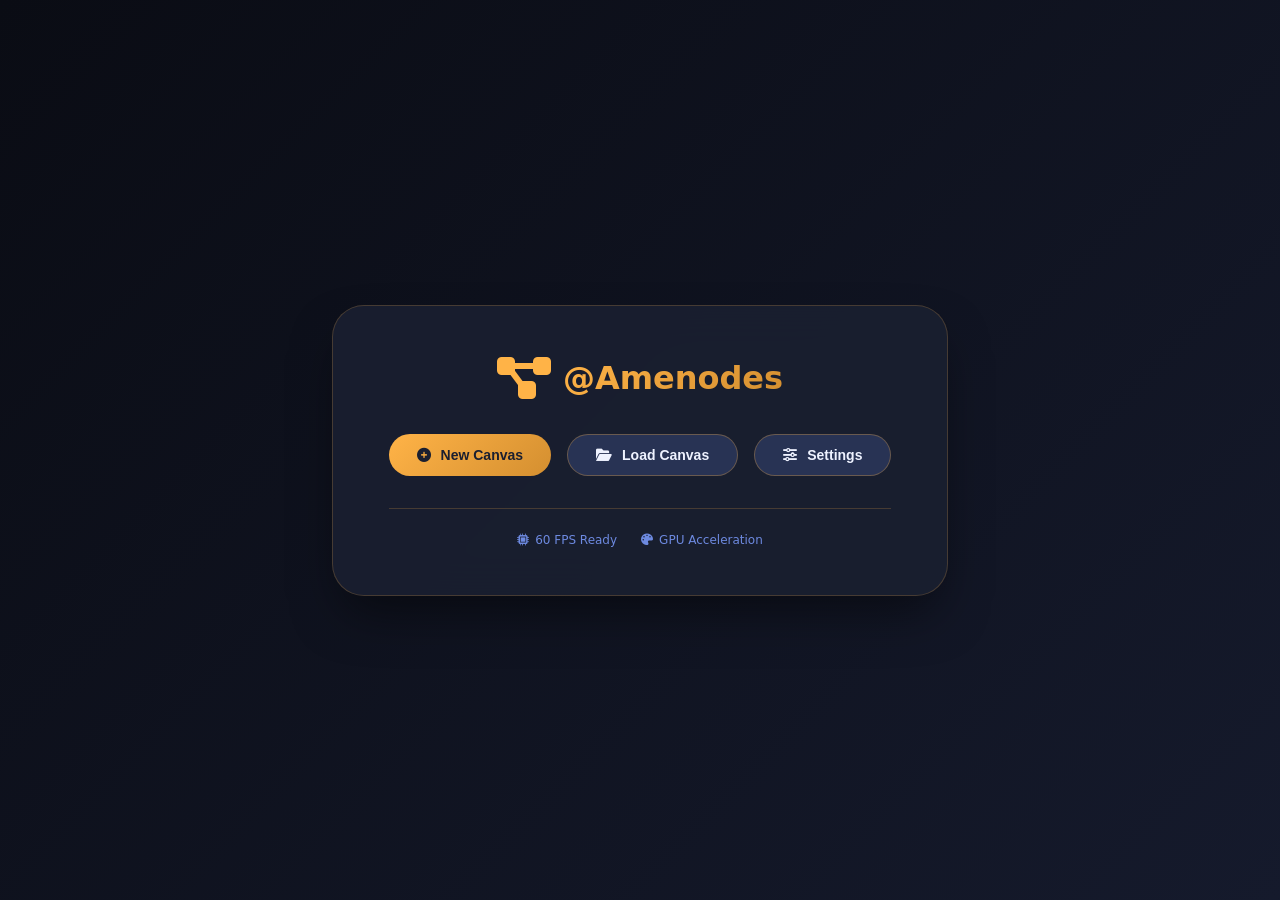
==== amenodes.html @ c25668d9 "Revert "feat: premium edge laser — SVG line to node border with shimmer" This reverts commit bedf2f9" ====
<!DOCTYPE html>
<html lang="en">
<head>
<script>
  (function() {
    const path = window.location.pathname;
    const basePath = path.substring(0, path.lastIndexOf('/') + 1);
    const base = document.createElement('base');
    base.href = basePath;
    document.head.appendChild(base);
  })();

window.__premiumAccent = window.__premiumAccent || function() {
    return localStorage.getItem('premium_purple_accent') === 'true' ? '#a78bfa' : '#ffb347';
};
</script>
<meta charset="UTF-8">
<meta http-equiv="Cache-Control" content="no-cache, no-store, must-revalidate">
<meta http-equiv="Pragma" content="no-cache">
<meta http-equiv="Expires" content="0">
<meta name="viewport" content="width=device-width, initial-scale=1.0, user-scalable=no">
<title data-i18n="editor.title">@Amenodes</title>
<link rel="icon" type="image/svg+xml" href="data:image/svg+xml,%3Csvg xmlns='http://www.w3.org/2000/svg' viewBox='0 0 100 100'%3E%3Ccircle cx='50' cy='50' r='45' fill='%231a2742'/%3E%3Cpath d='M50 25 Q40 20 35 30 Q30 40 40 45 Q35 55 45 60 Q55 65 60 50 Q65 35 55 30 Q50 25 50 25Z' fill='%233a5ba0'/%3E%3Cpath d='M50 35 Q45 32 42 40 Q39 48 48 50 Q52 52 55 45 Q58 38 52 35 Q50 35 50 35Z' fill='%236d8ae0'/%3E%3C/svg%3E">
<link rel="stylesheet" href="https://cdnjs.cloudflare.com/ajax/libs/font-awesome/6.0.0-beta3/css/all.min.css">
<link rel="stylesheet" href="styles/main.css?v=129">
    <link rel="stylesheet" href="styles/mobile.css?v=129">
<script>
(function(){var c;function init(){if(c)return;c=document.createElement('div');
c.id='errConsole';c.style.cssText='position:fixed;bottom:0;left:0;right:0;background:rgba(10,0,0,0.92);color:#ff6b6b;font-family:monospace;font-size:13px;z-index:99999;padding:12px 16px;max-height:40vh;overflow-y:auto;border-top:2px solid #ff3333;display:none';
var h=document.createElement('div');h.style.cssText='display:flex;justify-content:space-between;align-items:center;margin-bottom:8px;font-weight:bold;color:#ff4444';
h.innerHTML='<span>\u26a0 JS Errors</span>';
var btn=document.createElement('button');btn.textContent='Hide';
btn.style.cssText='background:#442;border:none;color:#ff6b6b;cursor:pointer;font-size:12px;padding:2px 10px;border-radius:4px';
btn.onclick=function(){c.style.display='none'};h.appendChild(btn);c.appendChild(h);
var b=document.createElement('div');b.id='errConsoleBody';c.appendChild(b);
document.body.appendChild(c)}
function addErr(m,u,l,col,e){init();var b=document.getElementById('errConsoleBody');
var d=document.createElement('div');
d.style.cssText='padding:6px 8px;margin-bottom:4px;background:rgba(255,0,0,0.1);border-left:3px solid #ff3333;border-radius:3px;white-space:pre-wrap;word-break:break-all';
var t=m||'Unknown error';if(u)t+='\n  at '+u+':'+l;
if(e&&e.stack)t+='\n'+e.stack.split('\n').slice(0,4).join('\n');
d.textContent=t;b.appendChild(d);c.style.display='block';c.scrollTop=c.scrollHeight}
window.onerror=function(m,u,l,col,e){addErr(m,u,l,col,e);return false};
window.addEventListener('unhandledrejection',function(e){var r=e.reason;
addErr(r&&r.message?r.message:String(r),'',0,0,r)});
console.log('[ErrConsole] ready');
})();
</script>
</head>
<body>
<script>

(function(){
if(localStorage.getItem('premium_purple_accent')==='true'){
document.body.classList.add('premium-purple');document.body.classList.add('premium-hover');document.body.classList.add('premium-hover');
var s=document.createElement('style');
s.textContent='body.premium-purple{--accent:#a78bfa;--accent-dark:#6d28d9;--accent-rgb:167,139,250;--accent-gradient:linear-gradient(135deg,#a78bfa,#7c3aed)}';
document.head.appendChild(s);
}
})();
</script>

<div id="splashOverlay" class="splash-overlay">
  <div class="splash-card">
    <div class="splash-logo">
      <i class="fas fa-project-diagram"></i>
      <span>@Amenodes</span>
    </div>
    <div class="splash-title"></div>
    <div class="splash-actions">
      <button id="newCanvasBtn" class="splash-btn primary"><i class="fas fa-plus-circle"></i> <span data-i18n="editor.newCanvas">New Canvas</span></button>
      <button id="loadCanvasBtn" class="splash-btn secondary"><i class="fas fa-folder-open"></i> <span data-i18n="editor.loadCanvas">Load Canvas</span></button>
      <button id="splashSettingsBtn" class="splash-btn secondary"><i class="fas fa-sliders-h"></i> <span data-i18n="editor.settings">Settings</span></button>
    </div>
    <div class="splash-footer">
      <span><i class="fas fa-microchip"></i> 60 FPS Ready</span>
      <span><i class="fas fa-palette"></i> GPU Acceleration</span>
    </div>
  </div>
</div>

<div id="appContainer" class="app-container hidden">
  <div class="top-bar">
    <div class="logo-area">
      <i class="fas fa-project-diagram"></i>
      <span>@Amenodes</span>
    </div>
    <div class="canvas-controls">
      <button id="canvasSettingsBtn" class="top-btn" title="Canvas Settings"><i class="fas fa-sliders-h"></i> <span data-i18n="editor.canvasSettings">Canvas Settings</span></button>
      <button id="canvasExportBtn" class="top-btn" title="Export"><i class="fas fa-download"></i> <span data-i18n="editor.export">Export</span></button>
      <button id="canvasImportBtn" class="top-btn" title="Import"><i class="fas fa-upload"></i> <span data-i18n="editor.import">Import</span></button>
      <div class="divider"></div>
      <button id="undoBtn" class="top-btn" title="Undo"><i class="fas fa-undo-alt"></i> <span data-i18n="editor.undo">Undo</span></button>
      <button id="redoBtn" class="top-btn" title="Redo"><i class="fas fa-redo-alt"></i> <span data-i18n="editor.redo">Redo</span></button>
    </div>
    <div class="right-controls" id="rightControls">
      <div class="zoom-indicator" id="zoomIndicator">100%</div>
      <button id="addNodeBtn" class="top-btn primary" title="Add Node"><i class="fas fa-plus"></i> <span data-i18n="editor.addNode">Add node</span></button>
      <button id="optToggleBtn" class="top-btn" title="Optimizations"><i class="fas fa-tachometer-alt"></i> <span data-i18n="editor.optimize">Optimizations</span></button>
      <div class="divider"></div>
      <button id="clearStorageBtn" class="top-btn danger" title="Clear Storage"><i class="fas fa-trash-alt"></i> <span data-i18n="editor.clearStorage">Clear storage</span></button>
    </div>
  </div>
  <div class="workspace">
    <div class="sidebar left-sidebar" id="leftSidebar">
      <div class="sidebar-header">
        <button id="collapseLeftBtn" class="collapse-btn"><i class="fas fa-chevron-left"></i></button>
        <i class="fas fa-cubes"></i>
        <span data-i18n="editor.nodesLibrary">Nodes Library</span>
      </div>
      <div class="sidebar-content" id="nodesLibraryList">
        <div class="loading-nodes"><i class="fas fa-spinner fa-pulse"></i> Loading nodes...</div>
      </div>
    </div>
    <div class="viewport-container">
      <div class="viewport" id="viewport">
        <div class="canvas-container" id="canvasContainer">
          <div class="nodes-layer" id="nodesLayer"></div>
        </div>
        <canvas id="webglCanvas" class="webgl-canvas" style="display:none;"></canvas>
      </div>
    </div>
    <div class="sidebar right-sidebar" id="rightSidebar">
      <div class="sidebar-header">
        <button id="collapseRightBtn" class="collapse-btn"><i class="fas fa-chevron-right"></i></button>
        <i class="fas fa-info-circle"></i>
        <span data-i18n="editor.properties">Properties</span>
      </div>
      <div class="sidebar-content" id="propertiesPanel">
        <div class="empty-property">
          <i class="fas fa-hand-pointer"></i>
          <p data-i18n="editor.selectNodeToEdit">Select a node to edit properties</p>
        </div>
      </div>
    </div>
  </div>
  <div class="status-bar">
    <div class="status-left">
      <span id="nodeCount">0 <span data-i18n="editor.nodeCount">nodes</span></span>
      <span id="edgeCount">0 <span data-i18n="editor.edgeCount">connections</span></span>
      <span id="dirtyIndicator" style="display: none; color: var(--accent, #ffb347); margin-left: 12px;">
        <i class="fas fa-pen"></i> <span data-i18n="editor.unsaved">Unsaved changes</span>
      </span>
    </div>
    <div class="status-center">
      <div class="coord-indicator" id="coordIndicator">X: 0.00 | Y: 0.00</div>
    </div>
    <div class="status-right">
      <div class="fps-meter" id="fpsMeter"><i class="fas fa-chart-line"></i> <span data-i18n="editor.fps">FPS</span>: --</div>
      <div class="autosave-status" id="autosaveStatus"><i class="fas fa-save"></i> <span data-i18n="editor.saved">Saved</span></div>
    </div>
  </div>
</div>

<div id="optPanel" class="opt-panel hidden">
  <div class="opt-header">
    <span><i class="fas fa-microchip"></i> <span data-i18n="editor.performanceOptimizations">Performance Optimizations</span></span>
    <button id="closeOptPanel"><i class="fas fa-times"></i></button>
  </div>
  <div class="opt-list" id="optListContainer"></div>
  <button id="rebenchmarkBtn" class="rebench-btn"><i class="fas fa-chart-line"></i> <span data-i18n="editor.recalculateImpact">Recalculate optimizations impact</span></button>
  <button id="applyOptimizationsBtn" class="apply-btn"><i class="fas fa-check-circle"></i> <span data-i18n="editor.applySelected">APPLY SELECTED</span></button>
</div>

<div id="canvasSettingsModal" class="modal-overlay hidden">
  <div class="modal-content">
    <div class="modal-header">
      <h3><i class="fas fa-sliders-h"></i> <span data-i18n="editor.canvasSettings">Canvas Settings</span></h3>
      <button class="modal-close" id="closeSettingsModal">&times;</button>
    </div>
    <div class="modal-body">
      <div class="settings-tabs">
        <button class="settings-tab active" data-tab="grid"><span data-i18n="editor.tabGrid">Grid</span></button>
        <button class="settings-tab" data-tab="controls"><span data-i18n="editor.tabControls">Controls</span></button>
        <button class="settings-tab" data-tab="appearance"><span data-i18n="editor.tabAppearance">Appearance</span></button>
        <button class="settings-tab premium-tab" data-tab="premium"><i class="fas fa-crown" style="color:var(--accent);"></i> <span data-i18n="editor.tabPremium">Premium</span></button>
      </div>

      <div class="settings-tab-content active" data-tab="grid">
        <div class="setting-group">
          <label><span data-i18n="editor.gridStyle">Grid Style</span></label>
          <div class="grid-preview" id="gridPreview">
            <div class="grid-preview-canvas" id="gridPreviewCanvas"></div>
          </div>
          <div class="grid-style-buttons">
            <button class="grid-style-btn" data-grid="dots"><span data-i18n="editor.dots">Dots</span></button>
            <button class="grid-style-btn" data-grid="lines"><span data-i18n="editor.lines">Lines</span></button>
            <button class="grid-style-btn" data-grid="cross"><span data-i18n="editor.cross">Cross</span></button>
            <button class="grid-style-btn" data-grid="none"><span data-i18n="editor.none">None</span></button>
          </div>
        </div>
        <div class="setting-group">
          <label><span data-i18n="editor.snapToGrid">Snap to Grid</span></label>
          <div class="toggle-switch">
            <input type="checkbox" id="snapToGrid">
            <span class="toggle-slider"></span>
            <span class="toggle-label"><span data-i18n="editor.enableSnap">Enable snapping nodes to grid</span></span>
          </div>
        </div>
        <div class="setting-group">
          <label><span data-i18n="editor.gridSize">Grid Size</span>: <span id="gridSizeValue">20</span> px</label>
          <input type="range" id="gridSize" value="20" min="10" max="50" step="5">
          <div class="grid-size-presets">
            <span data-size="10">10px</span>
            <span data-size="15">15px</span>
            <span data-size="20" class="active">20px</span>
            <span data-size="25">25px</span>
            <span data-size="30">30px</span>
            <span data-size="40">40px</span>
            <span data-size="50">50px</span>
          </div>
        </div>
      </div>

      <div class="settings-tab-content" data-tab="controls">
        <div class="setting-group">
          <label><span data-i18n="editor.ctrlZoom">Ctrl + Scroll to zoom</span></label>
          <div class="toggle-switch">
            <input type="checkbox" id="ctrlZoomOnly">
            <span class="toggle-slider"></span>
            <span class="toggle-label"><span data-i18n="editor.enableCtrlZoom">Require Ctrl key for zooming</span></span>
          </div>
        </div>
        <div class="setting-group">
          <label><span data-i18n="editor.invertZoom">Invert zoom direction</span></label>
          <div class="toggle-switch">
            <input type="checkbox" id="invertZoomDirection">
            <span class="toggle-slider"></span>
            <span class="toggle-label"><span data-i18n="editor.enableInvertZoom">Reverse scroll direction for zoom</span></span>
          </div>
        </div>
      </div>

      <div class="settings-tab-content" data-tab="appearance">
        <div class="setting-group">
          <label><span data-i18n="editor.animSpeed">Animation Speed</span>: <span id="animSpeedValue">100</span> ms</label>
          <input type="range" id="animSpeed" value="100" min="0" max="100" step="5">
        </div>
        <div class="setting-group">
          <label><span data-i18n="editor.language">Language</span></label>
          <div class="language-selector" id="canvasLanguageSelector">
            <div class="language-option" data-lang="en">
              <span>English</span>
              <span id="lang-en-check" style="display:none;">✓</span>
            </div>
            <div class="language-option" data-lang="ru">
              <span>Русский</span>
              <span id="lang-ru-check" style="display:none;">✓</span>
            </div>
          </div>
        </div>
      </div>

      <div class="settings-tab-content premium-tab-content" data-tab="premium">
        <div class="premium-section-label"><i class="fas fa-running"></i> Animation</div>
        <div class="setting-group">
          <label><i class="fas fa-crown" style="color:var(--accent);font-size:12px;"></i> <span data-i18n="editor.overshootBounce">Overshoot Bounce</span></label>
          <div class="toggle-switch">
            <input type="checkbox" id="premiumOvershoot">
            <span class="toggle-slider"></span>
            <span class="toggle-label"><span data-i18n="editor.overshootBounceDesc">Nodes overshoot with inertia when dragged and spring back</span></span>
          </div>
        </div>
        <div class="setting-group">
          <label><i class="fas fa-crown" style="color:var(--accent);font-size:12px;"></i> <span data-i18n="editor.particleTrail">Particle Trail</span></label>
          <div class="toggle-switch">
            <input type="checkbox" id="premiumParticleTrail">
            <span class="toggle-slider"></span>
            <span class="toggle-label"><span data-i18n="editor.particleTrailDesc">Glowing particles trail behind nodes when dragged</span></span>
          </div>
        </div>
        <div class="premium-section-label"><i class="fas fa-palette"></i> Visual</div>
        <div class="setting-group">
          <label><i class="fas fa-crown" style="color:var(--accent);font-size:12px;"></i> <span data-i18n="editor.purpleAccent">Purple Accent</span></label>
          <div class="toggle-switch">
            <input type="checkbox" id="premiumPurple">
            <span class="toggle-slider"></span>
            <span class="toggle-label"><span data-i18n="editor.purpleAccentDesc">Replace orange accents with purple gradient (crown, buttons, highlights)</span></span>
          </div>
        </div>
        <div class="setting-group">
          <label><i class="fas fa-crown" style="color:var(--accent);font-size:12px;"></i> <span data-i18n="editor.edgeWave">Edge Wave</span></label>
          <div class="toggle-switch">
            <input type="checkbox" id="premiumEdgeWave">
            <span class="toggle-slider"></span>
            <span class="toggle-label"><span data-i18n="editor.edgeWaveDesc">Running wave animation on edge hover</span></span>
          </div>
        </div>
        <div class="premium-section-label"><i class="fas fa-hand-pointer"></i> Interaction</div>
        <div class="setting-group">
          <label><i class="fas fa-crown" style="color:var(--accent);font-size:12px;"></i> <span data-i18n="editor.magneticNodes">Magnetic Nodes</span></label>
          <div class="toggle-switch">
            <input type="checkbox" id="premiumMagneticNodes">
            <span class="toggle-slider"></span>
            <span class="toggle-label"><span data-i18n="editor.magneticNodesDesc">Nodes attract connections when dragged nearby</span></span>
          </div>
        </div>
    </div>
    <div class="modal-footer">
      <button class="modal-btn secondary" id="cancelSettings"><span data-i18n="editor.cancel">Cancel</span></button>
      <button class="modal-btn primary" id="applySettings"><span data-i18n="editor.apply">Apply</span></button>
    </div>
  </div>
</div>

<input type="file" id="fileInput" class="hidden-file-input" accept=".amnk">
<div id="benchmarkStatus" class="benchmark-status" style="display:none;"><i class="fas fa-flask"></i> Benchmarking optimizations...</div>

<script type="importmap">
{
  "imports": {
    "./src/main.js": "./src/main.js?v=129"
  }
}
</script>
<script type="module" src="./src/main.js?v=129"></script>

<script>
const API_BASE = 'https://amenoke.ru/amenodes/api';
let currentUser = null;
let userMenu = null;

function savePremiumStatus() {
    var premium = currentUser && (currentUser.is_premium || currentUser.premium);
    var override = localStorage.getItem('amenodes_premium_override') === 'true';
    if (premium || override) {
        localStorage.setItem('amenodes_premium', 'true');
        document.body.classList.add('premium');
        if (localStorage.getItem('premium_purple_accent') === null) {
            localStorage.setItem('premium_purple_accent', 'true');
        }
        if (localStorage.getItem('premium_purple_accent') === 'true') {
            document.body.classList.add('premium-purple');document.body.classList.add('premium-hover');document.body.classList.add('premium-hover');
        }
    } else {
        localStorage.removeItem('amenodes_premium');
        document.body.classList.remove('premium');
        document.body.classList.remove('premium-purple');document.body.classList.remove('premium-hover');
    }
}

function isPremium() {
    return localStorage.getItem('amenodes_premium') === 'true' ||
           localStorage.getItem('amenodes_premium_override') === 'true';
}

function t(key, params = {}) {
    
    if (window.i18n && window.i18n.t) {
        return window.i18n.t(key, params);
    }
    
    const translations = window._translations || {};
    const keys = key.split('.');
    let value = translations;
    for (const k of keys) {
        if (value && typeof value === 'object' && k in value) {
            value = value[k];
        } else {
            return key;
        }
    }
    if (typeof value === 'string') {
        return value.replace(/\{(\w+)\}/g, (_, param) => params[param] ?? `{${param}}`);
    }
    return key;
}

function updateUITexts() {
    document.querySelectorAll('[data-i18n]').forEach(el => {
        const key = el.getAttribute('data-i18n');
        if (key) el.textContent = t(key);
    });
    document.title = t('editor.title');
}

function loadTranslations() {
    const savedLang = localStorage.getItem('amenodes_language');
    var detectedLang = 'en';
    if (savedLang && ['en','ru'].indexOf(savedLang) !== -1) {
      detectedLang = savedLang;
    } else {
      var bl = (navigator.language || '').split('-')[0];
      if (bl === 'ru') detectedLang = 'ru';
    }
    fetch(`./src/i18n/locales/${detectedLang}.js?v=129`)
        .then(res => res.text())
        .then(text => {
            const match = text.match(/export const \w+ = ({[\s\S]*?\n});/);
            if (match) {
                const translationsObj = eval('(' + match[1] + ')');
                window._translations = translationsObj;
                updateUITexts();
                updateAuthUI();
                if (window.i18n && window.i18n.notifyListeners) {
                    window.i18n.notifyListeners();
                }
            }
        })
        .catch(err => console.error('Failed to load translations:', err)).finally(function() {
                updateUITexts();
                updateAuthUI();
            });
}

loadTranslations();

class AmenodesAPI {
    constructor() {
        this.token = localStorage.getItem('auth_token');
    }
    setToken(token) {
        this.token = token;
        if (token) localStorage.setItem('auth_token', token);
        else localStorage.removeItem('auth_token');
    }
    async request(endpoint, options = {}) {
        const headers = { 'Content-Type': 'application/json' };
        if (this.token) headers['Authorization'] = `Bearer ${this.token}`;
        const response = await fetch(`${API_BASE}${endpoint}`, { ...options, headers });
        const text = await response.text();
        let data;
        try {
          data = JSON.parse(text);
        } catch (e) {
          const short = text.substring(0, 200).replace(/\s+/g, ' ').trim();
          throw new Error(short || 'Server returned non-JSON response');
        }
        if (!response.ok) {
          const errMsg = data.error || data.message || `HTTP ${response.status}`;
          throw new Error(errMsg);
        }
        return data;
    }
    async register(username, email, password) {
        return this.request('/register.php', {
            method: 'POST',
            body: JSON.stringify({ username, email, password })
        });
    }
    async login(login, password) {
        const data = await this.request('/login.php', {
            method: 'POST',
            body: JSON.stringify({ login, password })
        });
        if (data.token) this.setToken(data.token);
        return data;
    }
    logout() { this.setToken(null); }
    async getCurrentUser() {
        if (!this.token) return null;
        try { return await this.request('/me.php'); }
        catch { return null; }
    }
    async createTemplate(title, description, graphData) {
        return this.request('/create_template.php', {
            method: 'POST',
            body: JSON.stringify({ title, description, graph_data: graphData })
        });
    }
}

const api = new AmenodesAPI();

function showToast(message, type = 'info') {
    const toast = document.createElement('div');
    toast.className = `toast toast-${type}`;
    toast.innerHTML = `<i class="fas ${type === 'success' ? 'fa-check-circle' : type === 'error' ? 'fa-exclamation-circle' : 'fa-info-circle'}"></i> ${message}`;
    document.body.appendChild(toast);
    setTimeout(() => toast.remove(), 3000);
}

function showAuthModal() {
    const modal = document.createElement('div');
    modal.className = 'auth-modal';
    modal.innerHTML = `
        <div class="auth-modal-content">
            <span class="auth-modal-close">&times;</span>
            <div class="auth-tabs">
                <button class="auth-tab active" data-tab="login">${t('editor.login')}</button>
                <button class="auth-tab" data-tab="register">${t('editor.register')}</button>
            </div>
            <div class="auth-panel active" id="login-panel">
                <input type="text" id="login-username" placeholder="${t('editor.username')} / ${t('editor.email')}">
                <input type="password" id="login-password" placeholder="${t('editor.password')}">
                <button id="login-btn">${t('editor.login')}</button>
                <div class="auth-error" id="login-error"></div>
            </div>
            <div class="auth-panel" id="register-panel">
                <input type="text" id="reg-username" placeholder="${t('editor.username')}">
                <input type="email" id="reg-email" placeholder="${t('editor.email')}">
                <input type="password" id="reg-password" placeholder="${t('editor.passwordMin')}">
                <button id="register-btn">${t('editor.register')}</button>
                <div class="auth-error" id="register-error"></div>
            </div>
        </div>
    `;
    document.body.appendChild(modal);
    const closeBtn = modal.querySelector('.auth-modal-close');
    const tabs = modal.querySelectorAll('.auth-tab');
    const panels = modal.querySelectorAll('.auth-panel');
    closeBtn.onclick = () => modal.remove();
    modal.onclick = (e) => { if (e.target === modal) modal.remove(); };
    tabs.forEach(tab => {
        tab.onclick = () => {
            tabs.forEach(t => t.classList.remove('active'));
            panels.forEach(p => p.classList.remove('active'));
            tab.classList.add('active');
            document.getElementById(`${tab.dataset.tab}-panel`).classList.add('active');
        };
    });
    document.getElementById('login-btn').onclick = async () => {
        const login = document.getElementById('login-username').value;
        const password = document.getElementById('login-password').value;
        const errorDiv = document.getElementById('login-error');
        try {
            const data = await api.login(login, password);
            if (data.success) {
                modal.remove();
                currentUser = data.user;
                console.log('[Premium] /me.php user:', JSON.stringify(data.user));
                savePremiumStatus();
                updateAuthUI();
                showToast(t('editor.welcome', { username: data.user.username }), 'success');
            }
        } catch (err) {
            errorDiv.textContent = err.message;
        }
    };
    document.getElementById('register-btn').onclick = async () => {
        const username = document.getElementById('reg-username').value;
        const email = document.getElementById('reg-email').value;
        const password = document.getElementById('reg-password').value;
        const errorDiv = document.getElementById('register-error');
        try {
            const data = await api.register(username, email, password);
            if (data.success) {
                await api.login(username, password);
                modal.remove();
                const userData = await api.getCurrentUser();
                currentUser = userData.user;
                savePremiumStatus();
                updateAuthUI();
                showToast(t('editor.welcome', { username }), 'success');
            }
        } catch (err) {
            errorDiv.textContent = err.message;
        }
    };
}

function updateAuthUI() {
    const rightControls = document.getElementById('rightControls');
    if (!rightControls) return;
    const existingAuth = document.getElementById('auth-container');
    if (existingAuth) existingAuth.remove();
    const authContainer = document.createElement('div');
    authContainer.id = 'auth-container';
    authContainer.style.display = 'flex';
    authContainer.style.alignItems = 'center';
    authContainer.style.gap = '12px';
    if (currentUser) {
        const saveBtn = document.createElement('button');
        saveBtn.id = 'saveTemplateBtn';
        saveBtn.className = 'top-btn';
        saveBtn.style.background = '#2d3a5e';
                saveBtn.innerHTML = `<i class="fas fa-save"></i> ${t('editor.saveTemplate')}`;
        saveBtn.onclick = () => showSaveTemplateModal();
        const avatar = document.createElement('div');
        avatar.className = 'user-avatar';
        avatar.textContent = currentUser.username.charAt(0).toUpperCase();
        avatar.onclick = (e) => {
            e.stopPropagation();
            toggleUserMenu();
        };
        authContainer.appendChild(saveBtn);

        if (currentUser.role === 'moderator' || currentUser.role === 'admin') {
            const modBtn = document.createElement('button');
            modBtn.id = 'moderateBtn';
            modBtn.className = 'top-btn';
            modBtn.style.background = 'transparent';
            modBtn.style.border = '1px solid ' + (window.__premiumAccent ? window.__premiumAccent() : '#ffb347');
            modBtn.style.color = window.__premiumAccent ? window.__premiumAccent() : '#ffb347';
            modBtn.innerHTML = `<i class="fas fa-gavel"></i> ${t('editor.moderate')}`;
            modBtn.onclick = () => window.open('moderate.html', '_blank');
            authContainer.appendChild(modBtn);
        }
        authContainer.appendChild(avatar);
        const zoomIndicator = rightControls.querySelector('#zoomIndicator');
        if (zoomIndicator) rightControls.insertBefore(authContainer, zoomIndicator);
        else rightControls.insertBefore(authContainer, rightControls.firstChild);
    } else {
        const loginBtn = document.createElement('button');
        loginBtn.id = 'loginHeaderBtn';
        loginBtn.className = 'top-btn';
        loginBtn.style.background = window.__premiumAccent ? window.__premiumAccent() : '#ffb347';
        loginBtn.style.color = '#1a1f30';
        loginBtn.innerHTML = `<i class="fas fa-sign-in-alt"></i> ${t('editor.login')}`;
        loginBtn.onclick = () => showAuthModal();
        authContainer.appendChild(loginBtn);
        const zoomIndicator = rightControls.querySelector('#zoomIndicator');
        if (zoomIndicator) rightControls.insertBefore(authContainer, zoomIndicator);
        else rightControls.appendChild(authContainer);
    }
}

function toggleUserMenu() {
    if (userMenu) {
        userMenu.remove();
        userMenu = null;
        return;
    }
    userMenu = document.createElement('div');
    userMenu.className = 'user-menu';
    userMenu.innerHTML = `
        <div class="user-menu-item" id="menu-profile">
            <i class="fas fa-user"></i> ${t('editor.myProfile')}
        </div>
        <div class="user-menu-item" id="menu-templates">
            <i class="fas fa-cubes"></i> ${t('editor.myTemplates')}
        </div>
        <div class="user-menu-divider"></div>
        <div class="user-menu-item" id="menu-logout">
            <i class="fas fa-sign-out-alt"></i> ${t('editor.logout')}
        </div>
    `;
    document.body.appendChild(userMenu);
    const rect = document.querySelector('.user-avatar').getBoundingClientRect();
    userMenu.style.position = 'fixed';
    userMenu.style.top = `${rect.bottom + 8}px`;
    userMenu.style.right = `${window.innerWidth - rect.right}px`;
    document.getElementById('menu-profile').onclick = () => {
        userMenu.remove();
        userMenu = null;
        window.location.href = 'profile.html';
    };
    document.getElementById('menu-templates').onclick = () => {
        userMenu.remove();
        userMenu = null;
        window.location.href = 'profile.html';
    };
    document.getElementById('menu-logout').onclick = () => {
        api.logout();
        currentUser = null;
        localStorage.removeItem('amenodes_premium');
        document.body.classList.remove('premium');
        userMenu.remove();
        userMenu = null;
        updateAuthUI();
        showToast(t('editor.logout'), 'info');
    };
    const closeMenu = (e) => {
        if (userMenu && !userMenu.contains(e.target) && !e.target.classList.contains('user-avatar')) {
            userMenu.remove();
            userMenu = null;
            document.removeEventListener('click', closeMenu);
        }
    };
    setTimeout(() => document.addEventListener('click', closeMenu), 100);
}

function showSaveTemplateModal() {
    if (!currentUser) {
        showToast(t('editor.loginFirst'), 'error');
        showAuthModal();
        return;
    }
    const modal = document.createElement('div');
    modal.className = 'auth-modal';
    modal.innerHTML = `
        <div class="auth-modal-content save-template-modal">
            <span class="auth-modal-close">&times;</span>
            <h3><i class="fas fa-save"></i> ${t('editor.saveTemplate')}</h3>
            <input type="text" id="template-title" placeholder="${t('editor.templateTitle')}">
            <textarea id="template-desc" placeholder="${t('editor.templateDesc')}" rows="3"></textarea>
            <button id="save-template-submit">${t('editor.submitForModeration')}</button>
            <div class="auth-error" id="save-error"></div>
            <small style="display:block; margin-top:12px; text-align:center; color:#8899bb;">
                <i class="fas fa-info-circle"></i> ${t('editor.infoText')}
            </small>
        </div>
    `;
    document.body.appendChild(modal);
    const closeBtn = modal.querySelector('.auth-modal-close');
    closeBtn.onclick = () => modal.remove();
    modal.onclick = (e) => { if (e.target === modal) modal.remove(); };
    document.getElementById('save-template-submit').onclick = async () => {
        const title = document.getElementById('template-title').value.trim();
        const description = document.getElementById('template-desc').value.trim();
        const errorDiv = document.getElementById('save-error');
        if (!title) {
            errorDiv.textContent = t('editor.titleRequired');
            return;
        }
        if (!window.app || !window.app.graph || !window.app.graph.exportGraph) {
            errorDiv.textContent = t('editor.graphNotAvailable');
            return;
        }
        const graphData = window.app.graph.exportGraph();
        try {
            const data = await api.createTemplate(title, description, graphData);
            if (data.success) {
                modal.remove();
                showToast(t('editor.templateSubmitted'), 'success');
            }
        } catch (err) {
            errorDiv.textContent = err.message;
        }
    };
}

function loadTemplateFromURL() {
    const urlParams = new URLSearchParams(window.location.search);
    const templateId = urlParams.get('template');
    if (templateId && window.app && window.app.graph && window.app.graph.loadGraph) {
        showToast(t('editor.loadingTemplate'), 'info');
        fetch(`${API_BASE}/get_template.php?id=${templateId}`)
            .then(res => res.json())
            .then(data => {
                if (data.success && data.template.graph_data) {
                    window.app.graph.loadGraph(data.template.graph_data);
                    if (window.app.renderer) window.app.renderer.render();
                    showToast(t('editor.templateLoaded', { title: data.template.title }), 'success');
                }
            })
            .catch(err => {
                console.error(err);
                showToast(t('editor.loadFailed'), 'error');
            });
    }
}

function initLanguageSettings() {
    const canvasSettingsBtn = document.getElementById('canvasSettingsBtn');
    if (!canvasSettingsBtn) return;
    canvasSettingsBtn.onclick = () => {
        const modal = document.getElementById('canvasSettingsModal');
        if (modal) {
            const currentLang = localStorage.getItem('amenodes_language') || 'en';
            document.getElementById('lang-en-check').style.display = currentLang === 'en' ? 'inline' : 'none';
            document.getElementById('lang-ru-check').style.display = currentLang === 'ru' ? 'inline' : 'none';
            modal.classList.remove('hidden');
            document.body.style.overflow = 'hidden';
        }
    };
    const langOptions = document.querySelectorAll('#canvasLanguageSelector .language-option');
    langOptions.forEach(opt => {
        opt.onclick = (e) => {
            e.stopPropagation();
            const lang = opt.getAttribute('data-lang');
            localStorage.setItem('amenodes_language', lang);
            document.getElementById('lang-en-check').style.display = lang === 'en' ? 'inline' : 'none';
            document.getElementById('lang-ru-check').style.display = lang === 'ru' ? 'inline' : 'none';
            showToast(`Language changed to ${lang === 'en' ? 'English' : 'Русский'}`, 'success');
            setTimeout(() => window.location.reload(), 500);
        };
    });
}

document.addEventListener('DOMContentLoaded', async () => {
    initLanguageSettings();
    try {
        const data = await api.getCurrentUser();
        if (data && data.success) {
            currentUser = data.user;
            console.log('[Premium] user from API:', JSON.stringify(data.user));
            savePremiumStatus();
            updateAuthUI();
        } else {
            updateAuthUI();
        }
    } catch (err) {
        console.error(err);
        updateAuthUI();
    }
    setTimeout(() => {
        loadTemplateFromURL();
    }, 1500);
});
</script>
<!-- Mobile Mini-Toolbar (hidden on desktop) -->
<div class="mobile-mini-toolbar" id="mobileMiniToolbar">
  <div class="mmt-left">
    <button class="mmt-btn" id="mmtMenuBtn" title="Menu"><i class="fas fa-bars"></i></button>
    <div class="mmt-logo">
      <i class="fas fa-project-diagram"></i><span>@Amenodes</span>
    </div>
  </div>
  <div class="mmt-right">
    <div class="mmt-undo-group">
      <button class="mmt-btn" id="mmtUndo" title="Undo"><i class="fas fa-undo-alt"></i></button>
      <button class="mmt-btn" id="mmtRedo" title="Redo"><i class="fas fa-redo-alt"></i></button>
    </div>
    <span class="mmt-node-count" id="mmtNodeCount">0</span>
    <button class="mmt-btn" id="mmtSettingsBtn" title="Settings"><i class="fas fa-sliders-h"></i></button>
    <button class="mmt-btn" id="mmtOptBtn" title="Optimizations"><i class="fas fa-tachometer-alt"></i></button>
    <button class="mmt-btn" id="mmtUserBtn" title="Profile"><i class="fas fa-user-circle"></i></button>
  </div>
</div>

<!-- Mobile Menu Overlay -->
<div class="mobile-menu-overlay" id="mobileMenuOverlay">
  <div class="mobile-menu-panel">
    <div class="mobile-menu-header">
      <span class="mobile-menu-title">Menu</span>
      <button class="mobile-menu-close" id="mobileMenuClose">&times;</button>
    </div>
    <div class="mobile-menu-body">
      <div class="mobile-menu-section">
        <div class="mobile-menu-section-title">Pages</div>
        <a href="amenodes.html" class="mobile-menu-item active"><i class="fas fa-project-diagram"></i> Editor</a>
        <a href="templates.html" class="mobile-menu-item"><i class="fas fa-cube"></i> Templates</a>
        <a href="profile.html" class="mobile-menu-item"><i class="fas fa-user"></i> Profile</a>
        <a href="moderate.html" class="mobile-menu-item"><i class="fas fa-shield-alt"></i> Moderate</a>
      </div>
      <div class="mobile-menu-section" id="mobileMenuAuth">
        <div class="mobile-menu-section-title">Account</div>
        <div id="mobileAuthContent">
          <button class="mobile-menu-auth-btn" id="mobileLoginBtn"><i class="fas fa-sign-in-alt"></i> Login / Register</button>
        </div>
      </div>
    </div>
  </div>
</div>

<!-- Mobile FAB -->
<button class="mobile-fab" id="mobileFab" title="Add Node" aria-label="Add Node">
  <i class="fas fa-plus"></i>
</button>

<!-- Bottom Sheet Overlay -->
<div class="mobile-sheet-overlay" id="mobileSheetOverlay"></div>

<!-- Bottom Sheet Panel -->
<div class="mobile-bottom-sheet" id="mobileBottomSheet">
  <div class="sheet-handle"></div>
  <div class="sheet-header">
    <h3 id="sheetTitle"><i class="fas fa-cubes"></i> <span>Library</span></h3>
    <button class="sheet-close" id="sheetClose">&times;</button>
  </div>
  <div class="sheet-content" id="sheetContent">
    <!-- content cloned dynamically -->
  </div>
</div>

<script>
(function() {
  'use strict';

  const isMobile = () => window.innerWidth <= 768;
  let sheetOpen = false;
  let currentSheet = null;
  let selectedNodeId = null;

  let longPressTimer = null;
  let longPressTriggered = false;
  let touchStartNodeId = null;
  let touchStartPos = { x: 0, y: 0 };

  const fab = document.getElementById('mobileFab');
  const sheet = document.getElementById('mobileBottomSheet');
  const sheetOverlay = document.getElementById('mobileSheetOverlay');
  const sheetTitle = document.getElementById('sheetTitle');
  const sheetContent = document.getElementById('sheetContent');
  const sheetClose = document.getElementById('sheetClose');
  const mmtUndo = document.getElementById('mmtUndo');
  const mmtRedo = document.getElementById('mmtRedo');
  const mmtNodeCount = document.getElementById('mmtNodeCount');
  const mmtMenuBtn = document.getElementById('mmtMenuBtn');
  const mmtUserBtn = document.getElementById('mmtUserBtn');
  const mobileMenuOverlay = document.getElementById('mobileMenuOverlay');
  const mobileMenuClose = document.getElementById('mobileMenuClose');

  function openSheet(type) {
    if (!isMobile()) return;
    currentSheet = type;
    const leftSidebar = document.getElementById('leftSidebar');
    const rightSidebar = document.getElementById('rightSidebar');

    if (type === 'library' && leftSidebar) {
      const libraryContent = leftSidebar.querySelector('.sidebar-content');
      if (libraryContent) {
        sheetTitle.innerHTML = '<i class="fas fa-cubes"></i> <span data-i18n="editor.nodesLibrary">Nodes Library</span>';
        sheetContent.innerHTML = '';
        const clone = libraryContent.cloneNode(true);
        sheetContent.appendChild(clone);
        
        sheetContent.querySelectorAll('.node-list-item').forEach(function(item) {
          var type = item.getAttribute('data-type');
          var subnodeKey = item.getAttribute('data-subnode');
          if (type) {
            item.onclick = function(e) {
              e.preventDefault();
              e.stopPropagation();
              if (window.app && window.app.createNodeAtCenter) {
                if (subnodeKey) {
                  var types = null;
                  try { types = NodeFactory.getAvailableNodeTypes(); } catch(e) {}
                  if (types) {
                    var cat = types.find(function(t) { return t.type === type && t.isCategory; });
                    if (cat && cat.subnodes) {
                      var sub = cat.subnodes.find(function(s) { return s.nameKey === subnodeKey; });
                      if (sub) {
                        window.app.createNodeAtCenter(type, sub);
                        if (window.isMobile) closeSheet();
                        return;
                      }
                    }
                  }
                }
                window.app.createNodeAtCenter(type);
                closeSheet();
              }
            };
          }
        });
      }
    }

    sheet.classList.add('open');
    sheetOverlay.classList.add('open');
    sheetOpen = true;
    document.body.style.overflow = 'hidden';
  }

  function closeSheet() {
    sheet.classList.remove('open');
    sheetOverlay.classList.remove('open');
    sheetOpen = false;
    currentSheet = null;
    document.body.style.overflow = '';
  }

  function selectNode(nodeId) {
    selectedNodeId = nodeId;

    document.querySelectorAll('.node.selected-for-edit').forEach(function(el) {
      el.classList.remove('selected-for-edit');
    });
    
    if (nodeId !== null) {
      var nodeEl = document.querySelector('.node[data-id="' + nodeId + '"]');
      if (nodeEl) nodeEl.classList.add('selected-for-edit');
    }
  }

  function deselectAll() {
    selectNode(null);
  }

  var nodesLayer = document.getElementById('nodesLayer');
  if (nodesLayer) {
    
    nodesLayer.addEventListener('touchstart', function(e) {
      if (!isMobile()) return;
      
      var nodeEl = e.target.closest('.node');
      if (!nodeEl) return;

      if (e.target.closest('.node-handle, .node-actions, input, button, select, .title-editable')) return;
      
      var touch = e.touches[0];
      var nodeId = parseInt(nodeEl.getAttribute('data-id'));
      if (isNaN(nodeId)) return;

      touchStartNodeId = nodeId;
      touchStartPos = { x: touch.clientX, y: touch.clientY };
      longPressTriggered = false;

      clearTimeout(longPressTimer);
      longPressTimer = setTimeout(function() {
        longPressTriggered = true;

        if (window.app && window.app.renderer) {
          var renderer = window.app.renderer;
          var node = window.app.graph.getNode(nodeId);
          if (node) {
            
            renderer.dragNode = node;
            renderer.dragStartX = touchStartPos.x;
            renderer.dragStartY = touchStartPos.y;
            renderer.dragNodeStartX = node.x;
            renderer.dragNodeStartY = node.y;
            document.body.style.cursor = 'grabbing';
          }
        }
      }, 300);
    }, { passive: true });

    nodesLayer.addEventListener('touchmove', function(e) {
      if (!isMobile() || touchStartNodeId === null) return;
      
      var touch = e.touches[0];
      var dx = Math.abs(touch.clientX - touchStartPos.x);
      var dy = Math.abs(touch.clientY - touchStartPos.y);

      if (!longPressTriggered && (dx > 10 || dy > 10)) {
        clearTimeout(longPressTimer);
        touchStartNodeId = null;
      }
    }, { passive: true });

    nodesLayer.addEventListener('touchend', function(e) {
      if (!isMobile() || touchStartNodeId === null) return;
      
      clearTimeout(longPressTimer);
      
      var nodeId = touchStartNodeId;
      touchStartNodeId = null;

      if (!longPressTriggered) {
        
        if (selectedNodeId === nodeId) {
          selectNode(null); 
        } else {
          selectNode(nodeId); 
        }
      }
    }, { passive: true });
  }

  var viewport = document.getElementById('viewport');
  if (viewport) {
    viewport.addEventListener('touchstart', function(e) {
      if (!isMobile()) return;
      if (e.target.closest('.node, .mobile-bottom-sheet, .mobile-fab, .mobile-mini-toolbar')) return;
      
      setTimeout(function() {
        if (selectedNodeId !== null && !longPressTriggered) deselectAll();
      }, 100);
    }, { passive: true });
  }

  if (fab) {
    fab.addEventListener('click', function() {
      if (sheetOpen) { closeSheet(); return; }
      openSheet('library');
    });
  }

  if (sheetClose) {
    sheetClose.addEventListener('click', closeSheet);
  }
  if (sheetOverlay) {
    sheetOverlay.addEventListener('click', closeSheet);
  }

  if (mmtMenuBtn) {
    mmtMenuBtn.addEventListener('click', function() {
      mobileMenuOverlay.classList.add('open');
    });
  }
  if (mobileMenuClose) {
    mobileMenuClose.addEventListener('click', function() {
      mobileMenuOverlay.classList.remove('open');
    });
  }
  if (mobileMenuOverlay) {
    mobileMenuOverlay.addEventListener('click', function(e) {
      if (e.target === mobileMenuOverlay) mobileMenuOverlay.classList.remove('open');
    });
  }
  
  if (mmtUserBtn) {
    mmtUserBtn.addEventListener('click', function() {
      var token = localStorage.getItem('auth_token');
      if (token) {
        window.location.href = 'profile.html';
      } else {
        if (typeof window.showAuthModal === 'function') {
          window.showAuthModal();
        } else {
          window.location.href = 'amenodes.html';
        }
      }
    });
  }
  
  var mobileLoginBtn = document.getElementById('mobileLoginBtn');
  if (mobileLoginBtn) {
    mobileLoginBtn.addEventListener('click', function() {
      if (typeof window.showAuthModal === 'function') {
        window.showAuthModal();
      }
      mobileMenuOverlay.classList.remove('open');
    });
  }
  
  var mmtSettingsBtn = document.getElementById("mmtSettingsBtn");
  if (mmtSettingsBtn) {
    mmtSettingsBtn.addEventListener("click", function() {
      if (window.app && window.app.openCanvasSettings) {
        window.app.openCanvasSettings();
      }
    });
  }

  var mmtOptBtn = document.getElementById('mmtOptBtn');
  if (mmtOptBtn) {
    mmtOptBtn.addEventListener('click', function() {
      var panel = document.getElementById('optPanel');
      if (panel) panel.classList.toggle('hidden');
    });
  }

  if (mmtUndo) {
    mmtUndo.addEventListener('click', function() {
      if (window.app && window.app.undo) {
        window.app.undo();
        if (window.app.renderer) window.app.renderer.render();
      }
    });
  }
  if (mmtRedo) {
    mmtRedo.addEventListener('click', function() {
      if (window.app && window.app.redo) {
        window.app.redo();
        if (window.app.renderer) window.app.renderer.render();
      }
    });
  }

  function updateNodeCount() {
    if (!mmtNodeCount) return;
    var el = document.getElementById('nodeCount');
    if (el) {
      var num = parseInt(el.textContent) || 0;
      mmtNodeCount.textContent = num;
    }
  }

  var nodeCountEl = document.getElementById('nodeCount');
  if (nodeCountEl) {
    var observer = new MutationObserver(updateNodeCount);
    observer.observe(nodeCountEl, { characterData: true, childList: true, subtree: true });
  }
  updateNodeCount();

  window.addEventListener('orientationchange', function() {
    if (sheetOpen) closeSheet();
  });

  window.addEventListener('resize', function() {
    if (!isMobile() && sheetOpen) closeSheet();
  });

  console.log('[Mobile] Editor initialized');
})();</script>
</body>
</html>
---- styles/main.css ----
/* RESET & BASE STYLES */

* {
  user-select: none;
  box-sizing: border-box;
}

body {
  margin: 0;
  overflow: hidden;
  font-family: 'Segoe UI', 'Inter', system-ui, sans-serif;
  background: #11141f;
  color: #eef2ff;
}

:root {
  --node-bg: #232a3f;
  --node-border-radius: 16px;
  --node-shadow: 0 8px 20px rgba(0,0,0,.4), 0 0 0 1px rgba(255,255,255,.08);
  --node-hover-shadow: 0 12px 28px rgba(0,0,0,.5), 0 0 0 1px #6d8ae0;
  --header-bg-start: #1b2137;
  --backdrop-blur: blur(2px);
  --transition: all 0.3s ease;
  --accent: #ffb347;
  --accent-dark: #d48f30;
  --accent-rgb: 255, 179, 71;
  --accent-dim: rgba(var(--accent-rgb), 0.15);
  --accent-gradient: linear-gradient(135deg, #ffb347, #ff8c00);
  --toolbar-bg: rgba(30,35,48,.9);
  --opt-panel-bg: rgba(20,24,36,0.98);
  --border-light: 1px solid rgba(255,255,255,.15);
  --handle-shadow: 0 0 0 1px #0006;
}

/* DESIGN QUALITY MODES */

.design-quality-1 {
  --node-bg: #1e243b;
  --node-border-radius: 4px;
  --node-shadow: none;
  --node-hover-shadow: 0 0 0 1px #6d8ae0;
  --header-bg-start: #151a2c;
  --backdrop-blur: none;
  --transition: none;
  --toolbar-bg: #1e243b;
  --opt-panel-bg: #1a1f30;
  --border-light: 1px solid #2e385c;
  --handle-shadow: none;
}

.design-quality-2 {
  --node-border-radius: 8px;
  --node-shadow: 0 2px 6px rgba(0,0,0,.3), 0 0 0 1px rgba(255,255,255,.05);
  --node-hover-shadow: 0 4px 10px rgba(0,0,0,.4), 0 0 0 1px #6d8ae0;
  --backdrop-blur: none;
  --transition: all 0.05s;
}

.design-quality-extreme {
  --node-bg: #1a1e2c;
  --node-border-radius: 0px;
  --node-shadow: none;
  --node-hover-shadow: none;
  --header-bg-start: #11151f;
  --backdrop-blur: none;
  --transition: none;
  --toolbar-bg: #11151f;
  --opt-panel-bg: #0c0f18;
  --border-light: none;
  --handle-shadow: none;
}

.design-quality-extreme .node,
.design-quality-extreme .node-header,
.design-quality-extreme .output-header,
.design-quality-extreme .calc-header,
.design-quality-extreme .map-header,
.design-quality-extreme .group-header,
.design-quality-extreme .toolbar,
.design-quality-extreme .opt-panel,
.design-quality-extreme .node-menu,
.design-quality-extreme .data-table table,
.design-quality-extreme .group-row,
.design-quality-extreme .calc-result,
.design-quality-extreme .empty-node-content input,
.design-quality-extreme .group-row-value,
.design-quality-extreme .title-editable,
.design-quality-extreme .node-actions button,
.design-quality-extreme .node-handle,
.design-quality-extreme .add-value-btn,
.design-quality-extreme .apply-btn,
.design-quality-extreme .rebench-btn,
.design-quality-extreme .opt-toggle-btn {
  background: #11151f !important;
  backdrop-filter: none !important;
  box-shadow: none !important;
  border-radius: 0px !important;
  border: none !important;
  transition: none !important;
}

.design-quality-extreme .node-handle {
  background: var(--accent) !important;
  width: 8px !important;
  height: 8px !important;
  box-shadow: none !important;
}

.design-quality-extreme .edge-line {
  stroke: var(--accent) !important;
  stroke-width: 2px !important;
}

.design-quality-extreme .calc-result {
  border-left: 2px solid var(--accent) !important;
}

.design-quality-extreme .viewport {
  background: #0a0c14 !important;
}

.design-quality-extreme .fps-meter,
.design-quality-extreme .autosave-status {
  background: #000000 !important;
  backdrop-filter: none !important;
  border-radius: 0px !important;
}

/* DIRTY_STATUS */

.dirty-indicator {
  animation: dirtyPulse 1.5s ease-in-out infinite;
}

@keyframes dirtyPulse {
  0%, 100% { opacity: 1; }
  50% { opacity: 0.4; }
}

.design-quality-extreme .dirty-indicator {
  animation: none;
}

/* NODE SELECTION & MARK */

.node-temp-selected {
  box-shadow: 0 0 0 3px var(--accent), var(--node-shadow) !important;
  z-index: 20 !important;
}

.node-important {
  box-shadow: 0 0 0 3px #00aaff, 0 0 12px 2px #00aaff88, var(--node-shadow) !important;
  z-index: 21 !important;
}

.design-quality-extreme .node-temp-selected {
  box-shadow: 0 0 0 2px var(--accent) !important;
}

.design-quality-extreme .node-important {
  box-shadow: 0 0 0 2px #00aaff, 0 0 8px 1px #00aaff !important;
}

/* SPLASH SCREEN */

.splash-overlay {
  position: fixed;
  top: 0;
  left: 0;
  width: 100%;
  height: 100%;
  background: linear-gradient(135deg, #0a0c14 0%, #151a2c 100%);
  display: flex;
  align-items: center;
  justify-content: center;
  z-index: 10000;
  backdrop-filter: blur(2px);
  transition: opacity 0.3s ease;
}

.splash-card {
  background: rgba(26, 31, 48, 0.95);
  backdrop-filter: blur(20px);
  border-radius: 32px;
  padding: 48px 56px;
  text-align: center;
  box-shadow: 0 25px 50px -12px rgba(0, 0, 0, 0.5);
  border: 1px solid rgba(var(--accent-rgb), 0.2);
  animation: splashFadeIn 0.5s ease;
}

@keyframes splashFadeIn {
  from { opacity: 0; transform: scale(0.95); }
  to { opacity: 1; transform: scale(1); }
}

.splash-logo {
  display: flex;
  align-items: center;
  justify-content: center;
  gap: 12px;
  font-size: 32px;
  font-weight: 700;
  margin-bottom: 16px;
}

.splash-logo i {
  font-size: 48px;
  color: var(--accent);
}

.splash-logo span {
  background: linear-gradient(135deg, var(--accent), var(--accent-dark));
  -webkit-background-clip: text;
  background-clip: text;
  color: transparent;
}

.splash-title {
  font-size: 14px;
  color: #aab4d4;
  margin-bottom: 32px;
  letter-spacing: 2px;
}

.splash-actions {
  display: flex;
  gap: 16px;
  justify-content: center;
  margin-bottom: 32px;
  flex-wrap: wrap;
}

.splash-btn {
  padding: 12px 28px;
  border-radius: 40px;
  font-weight: 600;
  font-size: 14px;
  cursor: pointer;
  transition: all 0.2s;
  border: none;
  display: inline-flex;
  align-items: center;
  gap: 10px;
}

.splash-btn.primary {
  background: linear-gradient(135deg, var(--accent), var(--accent-dark));
  color: #1a1f30;
}

.splash-btn.primary:hover {
  transform: translateY(-2px);
  box-shadow: 0 10px 20px -8px rgba(var(--accent-rgb), 0.4);
}

.splash-btn.secondary {
  background: rgba(45, 58, 94, 0.8);
  color: #eef2ff;
  border: 1px solid rgba(var(--accent-rgb), 0.3);
}

.splash-btn.secondary:hover {
  background: #3f4e7a;
  transform: translateY(-2px);
}

.splash-footer {
  display: flex;
  gap: 24px;
  justify-content: center;
  font-size: 12px;
  color: #6d8ae0;
  border-top: 1px solid rgba(var(--accent-rgb), 0.2);
  padding-top: 24px;
}

.splash-footer span {
  display: flex;
  align-items: center;
  gap: 6px;
}

/* APP CONTAINER */

.app-container {
  display: flex;
  flex-direction: column;
  height: 100vh;
  width: 100vw;
  overflow: hidden;
}

.app-container.hidden {
  display: none;
}

.top-bar {
  position: fixed;
  top: 16px;
  left: 16px;
  right: 16px;
  z-index: 200;
  display: flex;
  justify-content: space-between;
  align-items: center;
  background: var(--toolbar-bg);
  backdrop-filter: var(--backdrop-blur);
  border-radius: 32px;
  padding: 8px 20px;
  box-shadow: 0 8px 20px rgba(0,0,0,.3);
  border: var(--border-light);
  flex-wrap: wrap;
  gap: 8px;
}

.logo-area {
  display: flex;
  align-items: center;
  gap: 10px;
  font-weight: 700;
  font-size: 16px;
}

.logo-area i {
  color: var(--accent);
  font-size: 20px;
}

.canvas-controls, .right-controls {
  display: flex;
  align-items: center;
  gap: 6px;
}

.divider {
  width: 1px;
  height: 24px;
  background: rgba(255, 255, 255, 0.15);
  margin: 0 8px;
}

.top-btn {
  background: #2d3a5e;
  border: none;
  color: #fff;
  font-weight: 600;
  font-size: 14px;
  padding: 6px 16px;
  border-radius: 40px;
  cursor: pointer;
  transition: var(--transition);
  display: inline-flex;
  align-items: center;
  gap: 8px;
}

.top-btn:hover {
  background: #3f4e7a;
}

.top-btn.primary {
  background: linear-gradient(135deg, var(--accent), var(--accent-dark));
  color: #1a1f30;
}

.top-btn.danger:hover {
  background: #8b3a3a;
}

.zoom-indicator {
  font-family: monospace;
  font-size: 13px;
  background: #0f1222;
  padding: 4px 12px;
  border-radius: 20px;
  margin: 0 8px;
  color: #ffefcf;
}

/* WORKSPACE SIDEBARS */

.workspace {
  display: flex;
  flex: 1;
  overflow: hidden;
  position: relative;
  margin-top: 80px;
  margin-bottom: 40px;
}

.sidebar {
  width: 280px;
  background: rgba(18, 22, 36, 0.95);
  backdrop-filter: blur(12px);
  border-right: 1px solid rgba(var(--accent-rgb), 0.15);
  display: flex;
  flex-direction: column;
  transition: width 0.2s ease;
  z-index: 150;
}

.right-sidebar {
  border-right: none;
  border-left: 1px solid rgba(var(--accent-rgb), 0.15);
}

.sidebar.collapsed {
  width: 40px;
}

.sidebar-header {
  display: flex;
  align-items: center;
  gap: 10px;
  padding: 14px 16px;
  border-bottom: var(--border-light);
  font-weight: 600;
  font-size: 13px;
}

.sidebar-header i:first-of-type {
  color: var(--accent);
}

.sidebar-header span {
  flex: 1;
}

.collapse-btn {
  background: #2d3a5e;
  border: none;
  color: #ffefcf;
  width: 28px;
  height: 28px;
  border-radius: 8px;
  cursor: pointer;
  display: flex;
  align-items: center;
  justify-content: center;
  transition: all 0.15s;
}

.collapse-btn:hover {
  background: var(--accent);
  color: #1a1f30;
}

.sidebar.collapsed .collapse-btn i {
  transform: rotate(180deg);
}

.left-sidebar .sidebar-header .collapse-btn {
  order: 0;
}

.left-sidebar .sidebar-header i.fa-cubes {
  order: 1;
}

.left-sidebar .sidebar-header span {
  order: 2;
}

.right-sidebar .sidebar-header .collapse-btn {
  order: 0;
}

.right-sidebar .sidebar-header i.fa-info-circle {
  order: 1;
}

.right-sidebar .sidebar-header span {
  order: 2;
}

.sidebar.collapsed .sidebar-header span,
.sidebar.collapsed .sidebar-content {
  display: none;
}

.sidebar-content {
  flex: 1;
  overflow-y: auto;
  padding: 12px;
}

/* NODES LIBRARY */

.node-category {
  margin-bottom: 20px;
}

.category-header {
  display: flex;
  align-items: center;
  gap: 10px;
  padding: 10px 12px;
  background: rgba(45, 58, 94, 0.4);
  border-radius: 10px;
  cursor: pointer;
  font-size: 13px;
  font-weight: 600;
  transition: all 0.1s;
}

.category-header:hover {
  background: rgba(var(--accent-rgb), 0.2);
}

.category-header i:first-child {
  color: var(--accent);
}

.category-header .chevron {
  margin-left: auto;
  transition: transform 0.2s;
}

.category-header.collapsed .chevron {
  transform: rotate(-90deg);
}

.category-nodes {
  padding-left: 20px;
  margin-top: 8px;
  display: flex;
  flex-direction: column;
  gap: 6px;
}

.category-nodes.hidden {
  display: none;
}

.node-list-item {
  display: flex;
  align-items: center;
  gap: 12px;
  padding: 10px 12px;
  background: rgba(15, 18, 34, 0.6);
  border-radius: 8px;
  cursor: pointer;
  transition: all 0.1s;
  font-size: 12px;
}

.node-list-item:hover {
  background: rgba(var(--accent-rgb), 0.2);
  transform: translateX(4px);
}

.node-list-item i {
  width: 24px;
  color: var(--accent);
}

/* PROPERTIES PANEL */

.empty-property {
  text-align: center;
  padding: 40px 20px;
  color: #6d8ae0;
}

.empty-property i {
  font-size: 48px;
  margin-bottom: 16px;
  opacity: 0.5;
}

.property-group {
  margin-bottom: 20px;
}

.property-label {
  font-size: 11px;
  text-transform: uppercase;
  letter-spacing: 1px;
  color: #6d8ae0;
  margin-bottom: 8px;
}

.property-value {
  font-family: monospace;
  font-size: 13px;
  background: #0f1222;
  padding: 8px 12px;
  border-radius: 8px;
  word-break: break-word;
}

/* VIEWPORT & CANVAS */

.viewport-container {
  flex: 1;
  position: relative;
  overflow: hidden;
}

.viewport {
  position: absolute;
  top: 0;
  left: 0;
  width: 100%;
  height: 100%;
  overflow: hidden;
  cursor: grab;
  background: radial-gradient(circle at 20% 30%, #1a1e2c, #0a0c14);
}

.viewport:active {
  cursor: grabbing;
}

.canvas-container {
  position: absolute;
  width: 10000px;
  height: 10000px;
  transform-origin: 0 0;
  overflow: visible;
}

.nodes-layer {
  position: absolute;
  width: 100%;
  height: 100%;
  overflow: visible;
}

/* STATUS BAR */

.status-bar {
  position: fixed;
  bottom: 0;
  left: 0;
  right: 0;
  background: rgba(10, 12, 20, 0.9);
  backdrop-filter: blur(8px);
  border-top: 1px solid rgba(var(--accent-rgb), 0.15);
  padding: 6px 20px;
  display: flex;
  align-items: center;
  justify-content: space-between;
  font-size: 11px;
  font-family: monospace;
  z-index: 200;
}

.status-left, .status-right {
  display: flex;
  gap: 20px;
}

.status-left span {
  display: flex;
  align-items: center;
  gap: 6px;
}

.coord-indicator {
  color: var(--accent);
}

.fps-meter, .autosave-status {
  display: flex;
  align-items: center;
  gap: 6px;
  background: #000000cc;
  backdrop-filter: blur(4px);
  padding: 4px 12px;
  border-radius: 20px;
}

.autosave-status {
  opacity: 0;
  transition: opacity 0.3s;
}

/* NODE STYLES */

.node {
  position: absolute;
  background: var(--node-bg);
  backdrop-filter: var(--backdrop-blur);
  border-radius: var(--node-border-radius);
  box-shadow: var(--node-shadow);
  min-width: 280px;
  cursor: move;
  z-index: 10;
  transition: var(--transition);
}

@media (hover: hover) {
  .node:hover {
    transform: scale(1.02);
    box-shadow: 0 0 0 1px var(--accent);
  }
}

/* Premium: enhanced node hover — scale 1.05 + contour glow + shadow on neighbors */
.premium-hover .node:hover {
  transform: scale(1.05) !important;
  box-shadow: 
    0 0 0 2px var(--accent),
    0 0 20px rgba(var(--accent-rgb), 0.3),
    0 0 40px rgba(var(--accent-rgb), 0.15),
    0 20px 40px rgba(0,0,0,0.5) !important;
  z-index: 30 !important;
  transition: var(--transition, all 0.3s ease) !important;
}

/* Make neighboring nodes dim slightly when a node is hovered with premium */
.premium-hover .node:hover ~ .node:not(.edge-drawing) {
  opacity: 0.85;
}
/* Source node during edge drawing — never dim */
.edge-drawing {
  opacity: 1 !important;
}

/* Force crosshair cursor on everything while dragging a connection */
body.is-drawing-edge,
body.is-drawing-edge * {
  cursor: crosshair !important;
}

.node-dragging {
  z-index: 1000 !important;
  transform: scale(1.03) !important;
  box-shadow: 
    0 0 0 2px var(--accent),
    0 0 20px rgba(var(--accent-rgb), 0.5),
    0 0 40px rgba(var(--accent-rgb), 0.3),
    0 0 80px rgba(var(--accent-rgb), 0.15),
    0 0 0 1px rgba(255,255,255,0.2) !important;
  transition: transform 0.15s ease, box-shadow 0.15s ease !important;
}


.node-inertia {
  z-index: 1000 !important;
}

body.inertia-active .node {
  pointer-events: none !important;
}




.node-touch-active {
  transform: scale(1.02);
  box-shadow: 0 0 0 1px var(--accent);
}

.node-header, .output-header, .calc-header, .map-header, .group-header {
  display: flex;
  justify-content: space-between;
  align-items: center;
  padding: 10px 16px;
  border-bottom: var(--border-light);
  font-weight: 600;
  background: var(--header-bg-start);
  border-radius: var(--node-border-radius) var(--node-border-radius) 0 0;
  cursor: grab;
}

.node-header:active {
  cursor: grabbing;
}

.title-editable {
  font-size: 14px;
  background: 0 0;
  border: none;
  color: #dcf0ff;
  font-weight: 700;
  padding: 4px 8px;
  border-radius: 8px;
  outline: 0;
  cursor: text;
  width: 200px;
  font-family: monospace;
}

.title-editable:hover {
  background: #2f3a66;
}

.title-display {
  font-size: 14px;
  font-weight: 700;
  color: #dcf0ff;
  padding: 4px 8px;
  cursor: pointer;
}

.node-actions button {
  background: 0 0;
  border: none;
  color: #b9c8ff;
  font-size: 16px;
  cursor: pointer;
  margin-left: 8px;
  border-radius: 20px;
  width: 26px;
  height: 26px;
}

.node-actions button:hover {
  background: #2f3a60;
  color: #fff;
}

.empty-node-content {
  padding: 20px;
  text-align: center;
}

.empty-node-content input {
  text-align: center;
  font-size: 14px;
  font-family: monospace;
  width: 100%;
  background: #0f1222;
  border: 1px solid #2e385c;
  border-radius: 8px;
  padding: 8px;
  color: #fff;
}

.calc-result {
  background: #0f1222;
  margin: 12px;
  padding: 8px 12px;
  border-radius: 12px;
  font-family: monospace;
  font-size: 13px;
  border-left: 3px solid var(--accent);
  max-height: 150px;
  overflow-y: auto;
}

/* DATA TABLE */

.data-table {
  padding: 12px;
}

.data-table table {
  width: 100%;
  border-collapse: collapse;
  font-size: 12px;
  background: #171c30;
  border-radius: 12px;
}

.data-table th, .data-table td {
  padding: 6px 8px;
  border-bottom: 1px solid #2c314a;
  text-align: left;
}

.data-table input {
  width: 100%;
  background: #0f1222;
  border: 1px solid #2e385c;
  border-radius: 6px;
  padding: 5px;
  color: #fff;
}

.data-table input:disabled {
  background: #1a1f30;
  color: #8a9bc5;
}

.data-table input.param-input {
  background: #1e243b;
  border-color: #5a6e9e;
  color: #ffefcf;
  font-weight: 500;
  cursor: text;
}

.param-display {
  font-size: 12px;
  color: #ffefcf;
  padding: 5px;
  min-height: 28px;
}

/* SPECIFIC ITEMS */

.group-items {
  padding: 8px 12px;
  display: flex;
  flex-direction: column;
  gap: 8px;
}

.group-row {
  display: flex;
  align-items: center;
  gap: 8px;
  background: #0f1222;
  padding: 6px 10px;
  border-radius: 12px;
}

.group-row-value {
  flex: 1;
  background: #191e32;
  border: 1px solid #2e3a5e;
  border-radius: 8px;
  padding: 5px 8px;
  color: #fff;
  font-family: monospace;
}

.add-value-btn {
  background: #2a3a5e;
  border: none;
  border-radius: 20px;
  padding: 4px 12px;
  color: #fff;
  font-size: 11px;
  cursor: pointer;
  margin-top: 4px;
  width: fit-content;
}

/* HANDLES */

.node-handle {
  --handle-color: var(--accent, #ffbb77);
  --handle-glow: rgba(var(--accent-rgb), 0.6);
  position: absolute;
  width: 14px;
  height: 14px;
  background: var(--accent, #ffbb77);
  border: 2px solid #1e1f2c;
  border-radius: 50%;
  cursor: crosshair;
  z-index: 25;
  box-shadow: var(--handle-shadow);
  transition: transform 0.3s ease, filter 0.3s ease;
}

.node-handle:hover {
  transform: scale(1.5);
  background: var(--handle-color);
  box-shadow: var(--handle-shadow);
  filter: brightness(1.5) drop-shadow(0 0 6px var(--handle-color));
  animation: handle-flash 0.6s ease-out;
}

.handle-top {
  top: -7px;
  left: 50%;
  transform: translateX(-50%);
}

.handle-bottom {
  bottom: -7px;
  left: 50%;
  transform: translateX(-50%);
}

.handle-left {
  left: -7px;
  top: 50%;
  transform: translateY(-50%);
}

.handle-right {
  right: -7px;
  top: 50%;
  transform: translateY(-50%);
}

.node-handle-blue {
  --handle-color: #2288ff;
  --handle-glow: rgba(34, 136, 255, 0.6);
  background: #2288ff;
  border-color: #ffffff;
  box-shadow: 0 0 0 1px #2288ff;
}
@keyframes handle-flash {
  0% {
    box-shadow: 0 0 20px #fff, 0 0 40px var(--handle-color);
  }
  100% {
    box-shadow: var(--handle-shadow);
  }
}

@keyframes handle-flash-premium {
  0% {
    box-shadow: 0 0 25px rgba(var(--accent-rgb), 0.8), 0 0 50px var(--handle-color);
  }
  100% {
    box-shadow: var(--handle-shadow);
  }
}

/* Magnetic node — incompatible glow */
.node-magnetic-glow {
  box-shadow: 0 0 0 2px rgba(255, 80, 80, 0.6), 0 0 20px rgba(255, 80, 80, 0.25) !important;
  transition: box-shadow 0.1s ease-out !important;
}
/* Magnetic node — compatible connection preview */
.node-magnetic-snap {
  box-shadow: 0 0 0 3px var(--accent), 0 0 30px rgba(var(--accent-rgb), 0.5), 0 0 80px rgba(var(--accent-rgb), 0.25) !important;
  transition: box-shadow 0.06s ease-out !important;
}
/* Temp edge arrow during connection preview */
.temp-edge-arrow {
  transition: all 0.05s ease;
}
/* CONTEXT MENU */

.node-menu {
  position: fixed;
  background: #232837f2;
  backdrop-filter: blur(12px);
  border-radius: 16px;
  padding: 6px 0;
  min-width: 320px;
  box-shadow: 0 10px 25px #000;
  border: 1px solid var(--accent);
  z-index: 1000;
}

.node-menu-item {
  padding: 8px 18px;
  font-size: 13px;
  cursor: pointer;
  color: #ffefcf;
  transition: background 0.3s ease;
}

.node-menu-item:hover {
  background: #3e4b78;
  color: #fff;
}

.node-menu-sub {
  position: relative;
}

.node-menu-sub:hover .node-menu-submenu {
  display: block;
}

.node-menu-submenu {
  display: none;
  position: absolute;
  left: 100%;
  top: 0;
  background: #232837f2;
  backdrop-filter: blur(12px);
  border-radius: 16px;
  padding: 6px 0;
  min-width: 240px;
  border: 1px solid var(--accent);
  z-index: 1001;
}

.node-menu hr {
  margin: 8px 0;
  border-color: #2e3a5e;
}

/* EDGE LINES */

.edge-group {
  cursor: pointer;
}

.edge-hitbox {
  pointer-events: visibleStroke;
}

.edge-line {
  transition: stroke 0.3s ease, stroke-width 0.3s ease, filter 0.3s ease;
}

.edge-arrow {
  transition: fill 0.3s ease, filter 0.3s ease;
}


.temp-edge-line {
  stroke: var(--accent);
}

/* ── Premium edge wave animation ── */
@keyframes edge-wave {
  0% {
    stroke-dashoffset: 0;
  }
  100% {
    stroke-dashoffset: -40;
  }
}

.edge-group:hover .edge-line {
  stroke-width: 6;
  filter: brightness(1.5);
}

.edge-group:hover .edge-arrow {
  filter: brightness(1.5);
}

/* Premium: running wave on hover replaces default thickening */
.premium-edge-wave .edge-group:hover .edge-line {
  stroke-width: 5;
  stroke-dasharray: 10 8;
  animation: edge-wave 0.5s linear infinite;
  filter: brightness(1.8) drop-shadow(0 0 6px var(--accent));
}

.premium-edge-wave .edge-group:hover .edge-arrow {
  filter: brightness(1.8) drop-shadow(0 0 6px var(--accent));
}



/* ── Wave on tap (touch devices) ── */
.premium-edge-wave .edge-group.edge-wave .edge-line,
.premium-edge-wave .edge-group.edge-wave.edge-highlighted .edge-line {
  stroke-dasharray: 12 8 !important;
  animation: edge-wave 0.4s linear infinite !important;
  filter: brightness(1.8) drop-shadow(0 0 6px var(--accent)) !important;
}
.premium-edge-wave .edge-group.edge-wave .edge-arrow {
  filter: brightness(1.8) drop-shadow(0 0 6px var(--accent)) !important;
}

.edge-highlighted .edge-line {
  stroke-width: 6;
  filter: brightness(1.5);
}

.edge-highlighted .edge-arrow {
  filter: brightness(1.5);
}

/* ── Blue edges (Map node output): always blue regardless of theme ── */
.edge-blue .edge-line {
  stroke: #44aaff !important;
}
.edge-blue .edge-arrow {
  fill: #44aaff !important;
  stroke: #88ccff !important;
}
.edge-blue:hover .edge-line {
  filter: brightness(1.5) drop-shadow(0 0 6px #44aaff) !important;
}
.edge-blue:hover .edge-arrow {
  filter: brightness(1.5) drop-shadow(0 0 6px #44aaff) !important;
}
/* Override purple theme on blue edges */
.premium-purple .edge-blue .edge-line {
  stroke: #44aaff !important;
}
.premium-purple .edge-blue .edge-arrow {
  fill: #44aaff !important;
  stroke: #88ccff !important;
}
.premium-purple .edge-blue:hover .edge-line {
  filter: brightness(1.5) drop-shadow(0 0 6px #44aaff) !important;
}
.premium-purple .edge-blue:hover .edge-arrow {
  filter: brightness(1.5) drop-shadow(0 0 6px #44aaff) !important;
}
/* Override premium edge wave on blue edges */
.premium-edge-wave .edge-blue:hover .edge-line {
  filter: brightness(1.8) drop-shadow(0 0 6px #44aaff) !important;
}
.premium-edge-wave .edge-blue.edge-wave .edge-line,
.premium-edge-wave .edge-blue.edge-wave.edge-highlighted .edge-line {
  filter: brightness(1.8) drop-shadow(0 0 6px #44aaff) !important;
}

/* OPTIMIZATION PANEL */

.opt-panel {
  position: fixed;
  bottom: 100px;
  right: 24px;
  width: 440px;
  max-height: 85vh;
  background: #0f1222;
  backdrop-filter: blur(8px);
  border-radius: 20px;
  border: 1px solid #2e385c;
  box-shadow: 0 20px 35px rgba(0,0,0,0.5);
  z-index: 400;
  display: flex;
  flex-direction: column;
  overflow: hidden;
  font-size: 13px;
}

.opt-panel.hidden {
  display: none;
}

.opt-header {
  padding: 14px 18px;
  background: #1a1f30;
  font-weight: bold;
  font-size: 14px;
  border-bottom: 1px solid #2e385c;
  display: flex;
  justify-content: space-between;
  align-items: center;
  color: var(--accent);
}

.opt-header button {
  background: none;
  border: none;
  color: #8899bb;
  font-size: 20px;
  cursor: pointer;
  transition: color 0.2s;
}

.opt-header button:hover {
  color: var(--accent);
}

.opt-list {
  overflow-y: auto;
  padding: 16px;
  display: flex;
  flex-direction: column;
  gap: 12px;
}

.opt-item {
  display: flex;
  align-items: center;
  gap: 14px;
  background: #1a1f30;
  border-radius: 12px;
  padding: 12px 16px;
  transition: all 0.2s;
  border: 1px solid #2e385c;
}

.opt-item-disabled {
  opacity: 0.5;
  filter: grayscale(0.3);
}

.opt-item-disabled .opt-switch {
  cursor: not-allowed;
  opacity: 0.5;
}

.opt-info {
  flex: 1;
}

.opt-title {
  font-weight: 700;
  font-size: 13px;
  color: #eef2ff;
  margin-bottom: 4px;
}

.opt-desc {
  font-size: 11px;
  color: #8899bb;
  margin-bottom: 6px;
  line-height: 1.4;
}

.opt-pros {
  font-size: 10px;
  color: #88aacc;
  margin-top: 2px;
}

.opt-cons {
  font-size: 10px;
  color: #aa88cc;
  margin-top: 2px;
}

.opt-fps {
  font-size: 11px;
  color: var(--accent);
  font-family: monospace;
  margin-top: 6px;
  padding-top: 4px;
  border-top: 1px solid #2e385c;
}

.opt-switch {
  width: 44px;
  height: 24px;
  background: #2d3a5e;
  border-radius: 24px;
  position: relative;
  cursor: pointer;
  transition: background 0.2s;
  flex-shrink: 0;
}

.opt-switch.active {
  background: var(--accent);
}

.opt-switch-handle {
  position: absolute;
  width: 20px;
  height: 20px;
  background: #fff;
  border-radius: 50%;
  top: 2px;
  left: 2px;
  transition: transform 0.2s;
  box-shadow: 0 1px 3px rgba(0,0,0,0.3);
}

.opt-switch.active .opt-switch-handle {
  transform: translateX(20px);
}

.opt-slider-container {
  display: flex;
  align-items: center;
  gap: 12px;
  margin-top: 8px;
  padding-top: 4px;
  border-top: 1px solid #2e385c;
}

.opt-slider {
  flex: 1;
  height: 4px;
  -webkit-appearance: none;
  background: #2d3a5e;
  border-radius: 2px;
  outline: none;
}

.opt-slider::-webkit-slider-thumb {
  -webkit-appearance: none;
  width: 16px;
  height: 16px;
  background: var(--accent);
  border-radius: 50%;
  cursor: pointer;
  border: none;
}

.opt-slider-value {
  font-size: 11px;
  color: var(--accent);
  font-family: monospace;
  min-width: 40px;
  text-align: right;
}

.opt-quality-mode {
  font-size: 10px;
  color: #8899bb;
  margin-top: 4px;
}

.opt-fps-gain {
  font-size: 11px;
  color: #88dd88;
  font-family: monospace;
  margin-top: 6px;
  padding-top: 4px;
  border-top: 1px solid #2e385c;
}

.opt-fps-gain i {
  margin-right: 4px;
  font-size: 10px;
}

.apply-btn, .rebench-btn {
  margin: 8px 16px;
  padding: 10px;
  border-radius: 30px;
  border: none;
  font-weight: bold;
  cursor: pointer;
  font-family: inherit;
  font-size: 13px;
  transition: all 0.2s;
}

.rebench-btn {
  background: #2d3a5e;
  color: #eef2ff;
  border: 1px solid #2e385c;
}

.rebench-btn:hover {
  background: #3f4e7a;
}

.apply-btn {
  background: var(--accent);
  color: #1a1f30;
  margin-bottom: 16px;
}

.apply-btn:hover {
  background: var(--accent);
}

.opt-category {
  font-size: 11px;
  text-transform: uppercase;
  letter-spacing: 1px;
  color: #6d8ae0;
  padding: 8px 16px 4px 16px;
  margin-top: 8px;
}

.opt-category:first-of-type {
  margin-top: 0;
}

/* FPS METER, OPT TOGGLE */

.fps-meter {
  position: fixed;
  bottom: 24px;
  left: 24px;
  background: #000000cc;
  backdrop-filter: blur(4px);
  padding: 6px 14px;
  border-radius: 32px;
  font-family: monospace;
  font-size: 14px;
  font-weight: bold;
  color: var(--accent);
  z-index: 250;
  pointer-events: none;
}

.opt-toggle-btn {
  position: fixed;
  bottom: 24px;
  right: 24px;
  z-index: 300;
  background: #3e4b78;
  border: none;
  color: white;
  width: 56px;
  height: 56px;
  border-radius: 28px;
  font-size: 24px;
  cursor: pointer;
  box-shadow: 0 6px 16px rgba(0,0,0,0.3);
  display: flex;
  align-items: center;
  justify-content: center;
  transition: 0.2s;
}

.opt-toggle-btn:hover {
  background: #5a6e9e;
  transform: scale(1.05);
}

/* BENCHMARK */

.webgl-canvas {
  position: absolute;
  top: 0;
  left: 0;
  width: 100%;
  height: 100%;
  z-index: 5;
  pointer-events: none;
}

.benchmark-status {
  position: fixed;
  top: 80px;
  right: 24px;
  background: #1a1f30cc;
  backdrop-filter: blur(8px);
  padding: 8px 16px;
  border-radius: 20px;
  font-size: 12px;
  z-index: 500;
  color: var(--accent);
  font-family: monospace;
  border-left: 3px solid var(--accent);
}

/* SPECIFIC SWITCH */

.map-mode-switch {
  display: flex;
  align-items: center;
  justify-content: space-between;
  background: linear-gradient(135deg, #1a1f30, #151a2c);
  border-radius: 40px;
  margin: 12px 12px 8px 12px;
  padding: 4px;
  border: 1px solid #2e3a5e;
  box-shadow: 0 2px 8px rgba(0,0,0,0.3);
}

.map-mode-option {
  flex: 1;
  text-align: center;
  padding: 8px 12px;
  border-radius: 32px;
  font-size: 12px;
  font-weight: 600;
  cursor: pointer;
  transition: all 0.2s ease;
  color: #8a9bc5;
  background: transparent;
}

.map-mode-option.active {
  background: #2d3a5e;
  color: #ffefcf;
  box-shadow: 0 2px 6px rgba(0,0,0,0.2);
}

.map-mode-option:first-child {
  border-radius: 32px 0 0 32px;
}

.map-mode-option:last-child {
  border-radius: 0 32px 32px 0;
}

/* NODE SPECIAL */

.node[data-type="constant"] {
  border-left: 3px solid var(--accent);
}

.node[data-type="constant"] .node-header {
  background: linear-gradient(135deg, #2a2a3a, #1a1a2a);
}

/* LANGUAGE SWITCHER */

.language-btn {
  background: linear-gradient(135deg, #2a3a5e, #1f2a44);
  border: 1px solid var(--accent);
  color: #ffefcf;
  font-weight: 600;
  font-size: 13px;
  padding: 6px 16px;
  border-radius: 40px;
  cursor: pointer;
  transition: var(--transition);
  font-family: monospace;
}

.language-btn:hover {
  background: linear-gradient(135deg, #3a4a6e, #2f3a54);
  transform: scale(1.02);
}

.language-menu {
  background: #232837f2;
  backdrop-filter: blur(12px);
  border-radius: 12px;
  padding: 8px 0;
  min-width: 160px;
  box-shadow: 0 10px 25px rgba(0, 0, 0, 0.3);
  border: 1px solid var(--accent);
  z-index: 1000;
  font-family: monospace;
}

.language-menu-item {
  padding: 8px 16px;
  font-size: 13px;
  cursor: pointer;
  color: #ffefcf;
  transition: background 0.1s;
}

.language-menu-item:hover {
  background: #3e4b78;
  color: #fff;
}

.language-menu-item.active {
  background: var(--accent);
  color: #1a1f30;
  font-weight: bold;
}

.design-quality-extreme .language-btn {
  border-radius: 0px !important;
  background: #1a1e2c !important;
}

.design-quality-extreme .language-menu {
  border-radius: 0px !important;
  backdrop-filter: none !important;
}

/* MENU OVERLAY */

.node-menu-overlay {
  position: fixed;
  top: 0;
  left: 0;
  width: 100%;
  height: 100%;
  background: rgba(0, 0, 0, 0.75);
  backdrop-filter: blur(8px);
  z-index: 10000;
  display: flex;
  align-items: center;
  justify-content: center;
}

.node-menu-panel {
  width: 600px;
  max-width: 90vw;
  max-height: 80vh;
  background: linear-gradient(135deg, #1a1f30, #0f1222);
  border-radius: 24px;
  border: 1px solid rgba(var(--accent-rgb), 0.3);
  box-shadow: 0 20px 40px rgba(0, 0, 0, 0.5);
  display: flex;
  flex-direction: column;
  overflow: hidden;
  animation: menuSlideIn 0.2s ease;
}

@keyframes menuSlideIn {
  from { opacity: 0; transform: scale(0.95); }
  to { opacity: 1; transform: scale(1); }
}

.node-menu-header {
  padding: 20px 24px;
  background: linear-gradient(135deg, #2a3a5e, #1f2a44);
  border-bottom: 1px solid rgba(var(--accent-rgb), 0.3);
  display: flex;
  justify-content: space-between;
  align-items: center;
}

.node-menu-header h3 {
  margin: 0;
  font-size: 18px;
  color: #ffefcf;
  display: flex;
  align-items: center;
  gap: 10px;
}

.node-menu-header h3 i {
  color: var(--accent);
}

.node-menu-close {
  background: none;
  border: none;
  color: var(--accent);
  font-size: 20px;
  cursor: pointer;
  padding: 4px 8px;
  border-radius: 8px;
  transition: all 0.2s;
}

.node-menu-close:hover {
  background: rgba(var(--accent-rgb), 0.2);
  color: #ffefcf;
}

.node-menu-search {
  padding: 16px 20px;
  border-bottom: 1px solid #2e385c;
  position: relative;
}

.node-menu-search i {
  position: absolute;
  left: 32px;
  top: 50%;
  transform: translateY(-50%);
  color: #6d8ae0;
  font-size: 14px;
}

.node-menu-search input {
  width: 100%;
  padding: 10px 12px 10px 36px;
  background: #0f1222;
  border: 1px solid #2e385c;
  border-radius: 12px;
  color: #eef2ff;
  font-family: monospace;
  font-size: 14px;
  outline: none;
  transition: all 0.2s;
}

.node-menu-search input:focus {
  border-color: var(--accent);
  box-shadow: 0 0 8px rgba(var(--accent-rgb), 0.3);
}

.node-menu-list {
  flex: 1;
  overflow-y: auto;
  padding: 16px 20px;
  display: flex;
  flex-direction: column;
  gap: 12px;
}

.node-menu-card {
  background: #171c30;
  border-radius: 16px;
  padding: 14px 16px;
  display: flex;
  align-items: center;
  gap: 16px;
  cursor: pointer;
  transition: all 0.2s;
  border: 1px solid transparent;
}

.node-menu-card:hover {
  background: #1f2540;
  border-color: var(--accent);
  transform: translateX(4px);
}

.node-menu-card-icon {
  width: 48px;
  height: 48px;
  background: linear-gradient(135deg, #2a3a5e, #1f2a44);
  border-radius: 12px;
  display: flex;
  align-items: center;
  justify-content: center;
  font-size: 24px;
  color: var(--accent);
  flex-shrink: 0;
}

.node-menu-card-info {
  flex: 1;
}

.node-menu-card-name {
  font-weight: 700;
  font-size: 15px;
  color: #ffefcf;
  margin-bottom: 4px;
}

.node-menu-card-desc {
  font-size: 12px;
  color: #aab4d4;
  line-height: 1.4;
  margin-bottom: 6px;
}

.node-menu-card-meta {
  display: flex;
  align-items: center;
  gap: 12px;
  font-size: 11px;
}

.node-menu-card-author {
  color: #6d8ae0;
  display: flex;
  align-items: center;
  gap: 4px;
}

.node-menu-card-author i {
  font-size: 10px;
}

.node-menu-card-github {
  color: #aab4d4;
  text-decoration: none;
  display: flex;
  align-items: center;
  gap: 4px;
  transition: color 0.2s;
}

.node-menu-card-github:hover {
  color: var(--accent);
}

.node-menu-card-add {
  width: 32px;
  height: 32px;
  background: #2a3a5e;
  border-radius: 50%;
  display: flex;
  align-items: center;
  justify-content: center;
  color: var(--accent);
  font-size: 18px;
  transition: all 0.2s;
  flex-shrink: 0;
}

.node-menu-card:hover .node-menu-card-add {
  background: var(--accent);
  color: #1a1f30;
  transform: scale(1.1);
}

.node-menu-list::-webkit-scrollbar {
  width: 6px;
}

.node-menu-list::-webkit-scrollbar-track {
  background: #0f1222;
  border-radius: 3px;
}

.node-menu-list::-webkit-scrollbar-thumb {
  background: #2e385c;
  border-radius: 3px;
}

.node-menu-list::-webkit-scrollbar-thumb:hover {
  background: #4a6a8a;
}

@media (max-width: 640px) {
  .node-menu-panel {
    width: 95vw;
    max-height: 85vh;
  }
  
  .node-menu-card {
    padding: 10px 12px;
    gap: 10px;
  }
  
  .node-menu-card-icon {
    width: 40px;
    height: 40px;
    font-size: 20px;
  }
  
  .node-menu-card-name {
    font-size: 13px;
  }
  
  .node-menu-card-desc {
    font-size: 11px;
  }
}

.design-quality-extreme .node-menu-panel {
  border-radius: 0px;
  backdrop-filter: none;
  box-shadow: none;
  border: 1px solid var(--accent);
}

.design-quality-extreme .node-menu-card {
  border-radius: 0px;
}

.design-quality-extreme .node-menu-card-icon {
  border-radius: 0px;
}

.design-quality-extreme .node-menu-search input {
  border-radius: 0px;
}

.node-menu-category {
  position: relative;
  flex-wrap: wrap;
}

.node-menu-submenu-container {
  width: 100%;
  margin-top: 12px;
  padding-top: 12px;
  border-top: 1px solid #2e385c;
  display: flex;
  flex-direction: column;
  gap: 8px;
}

.node-menu-subcard {
  background: #0f1222;
  border-radius: 12px;
  padding: 10px 12px;
  display: flex;
  align-items: center;
  gap: 12px;
  cursor: pointer;
  transition: all 0.2s;
}

.node-menu-subcard:hover {
  background: #1f2540;
  transform: translateX(4px);
}

.node-menu-subcard-icon {
  width: 32px;
  height: 32px;
  background: #2a3a5e;
  border-radius: 8px;
  display: flex;
  align-items: center;
  justify-content: center;
  font-size: 14px;
  color: var(--accent);
}

.node-menu-subcard-info {
  flex: 1;
}

.node-menu-subcard-name {
  font-weight: 600;
  font-size: 13px;
  color: #ffefcf;
}

.node-menu-card-expand {
  width: 32px;
  height: 32px;
  display: flex;
  align-items: center;
  justify-content: center;
  color: #6d8ae0;
  font-size: 14px;
  transition: transform 0.2s;
}

.design-quality-extreme .node-menu-subcard {
  border-radius: 0px;
}

.design-quality-extreme .node-menu-subcard-icon {
  border-radius: 0px;
}

/* CANVAS MODAL */

.modal-overlay {
  position: fixed;
  top: 0;
  left: 0;
  width: 100%;
  height: 100%;
  background: rgba(0, 0, 0, 0.7);
  backdrop-filter: blur(8px);
  z-index: 10000;
  display: flex;
  align-items: center;
  justify-content: center;
}

.modal-overlay.hidden {
  display: none;
}

.modal-content {
  background: linear-gradient(135deg, #1a1f30, #0f1222);
  border-radius: 20px;
  border: 1px solid rgba(var(--accent-rgb), 0.3);
  width: 520px;
  max-width: 92%;
  overflow: hidden;
  animation: modalSlideIn 0.2s ease;
}

.modal-header {
  display: flex;
  justify-content: space-between;
  align-items: center;
  padding: 16px 20px;
  background: #2a3a5e;
  border-bottom: 1px solid rgba(var(--accent-rgb), 0.3);
}

.modal-header h3 {
  margin: 0;
  font-size: 16px;
  display: flex;
  align-items: center;
  gap: 10px;
}

.modal-close {
  background: none;
  border: none;
  font-size: 24px;
  cursor: pointer;
  color: #aab4d4;
}

.modal-close:hover {
  color: var(--accent);
}

.modal-body {
  padding: 20px;
.settings-tabs {
  display: flex;
  gap: 4px;
  margin-bottom: 20px;
  border-bottom: 1px solid rgba(var(--accent-rgb), 0.2);
  padding-bottom: 0;
}

.settings-tab {
  flex: 1;
  padding: 10px 12px;
  background: none;
  border: none;
  border-bottom: 2px solid transparent;
  color: #8899bb;
  font-size: 13px;
  font-weight: 600;
  cursor: pointer;
  transition: color 0.2s, border-color 0.2s;
  text-transform: uppercase;
  letter-spacing: 0.5px;
}

.settings-tab:hover {
  color: #ccd4ee;
}

.settings-tab.active {
  color: var(--accent);
  border-bottom-color: var(--accent);
}

.settings-tab-content {
  display: none;
}

.settings-tab-content.active {
  display: block;
}
}

/* Base premium badge */
.premium-badge {
  display: inline-flex;
  align-items: center;
  gap: 4px;
  font-size: 11px;
  border-radius: 50px;
  background: var(--accent-gradient, linear-gradient(135deg, #ffb347, #ff8c00));
  color: #1a1f30;
  padding: 3px 12px;
  font-weight: bold;
  letter-spacing: 0.5px;
  margin-right: 6px;
  box-shadow: 0 2px 8px rgba(0,0,0,0.3);
}

/* Premium purple accent theme */
.premium-purple {
  --accent: #a78bfa;
  --accent-dark: #6d28d9;
  --accent-rgb: 167, 139, 250;
  --accent-dim: rgba(167, 139, 250, 0.2);
  --accent-gradient: linear-gradient(135deg, #a78bfa, #7c3aed);
}
/* ── Text & icons ── */
.premium-purple .settings-tab.active,
.premium-purple .user-points,
.premium-purple .premium-tab button,
.premium-purple .filter-tab.active,
.premium-purple .page-btn.active,
.premium-purple .tab.active,
.premium-purple .mobile-bottom-nav a.active,
.premium-purple a,
.premium-purple .user-name {
  color: var(--accent) !important;
}
/* ── Calc node dropdowns ── */
.premium-purple .selected-text,
.premium-purple .calc-dropdown-item {
  color: #d8d0f0 !important;
}
.premium-purple .calc-dropdown-item.active {
  background: rgba(var(--accent-rgb), 0.3) !important;
  color: var(--accent) !important;
  border-left: 2px solid var(--accent) !important;
}
.premium-purple .calc-dropdown-item:hover {
  background: rgba(var(--accent-rgb), 0.2) !important;
}
.premium-purple .calc-dropdown-menu {
  border: 1px solid rgba(var(--accent-rgb), 0.3) !important;
}
.premium-purple .calc-dropdown-toggle .arrow {
  color: var(--accent) !important;
}
/* ── Buttons with solid bg ── */
.premium-purple .top-btn.primary,
.premium-purple .modal-btn.primary,
.premium-purple .splash-btn.primary,
.premium-purple .btn-primary,
.premium-purple .auth-modal-btn,
.premium-purple .mobile-menu-auth-btn {
  background: var(--accent-gradient) !important;
  color: #fff !important;
  border: none !important;
}
.premium-purple .top-btn.primary i,
.premium-purple .modal-btn.primary i,
.premium-purple .splash-btn.primary i,
.premium-purple .btn-primary i {
  color: #fff !important;
}
/* ── Save template button ── */
#saveTemplateBtn {
  background: #2d3a5e;
  color: var(--accent);
  border: none;
  padding: 6px 14px;
  border-radius: 8px;
  font-family: monospace;
  font-size: 13px;
  cursor: pointer;
  transition: all 0.15s ease;
}
#saveTemplateBtn:hover {
  background: var(--accent);
  color: #1a1f30;
}
.premium-purple #saveTemplateBtn {
  background: var(--accent-gradient) !important;
  color: #fff !important;
}
.premium-purple #saveTemplateBtn:hover {
  filter: brightness(1.1);
}
.premium-purple .top-btn.danger {
  color: #fca5a5 !important;
}
/* ── Outlined / secondary buttons ── */
.premium-purple .modal-btn.secondary {
  border: 1px solid var(--accent) !important;
  color: var(--accent) !important;
  background: transparent !important;
}
.premium-purple .btn-secondary {
  color: var(--accent) !important;
  border-color: var(--accent) !important;
}
/* ── Badges & indicators ── */
.premium-purple .premium-badge,
.premium-purple .status-approved,
.premium-purple .mod-approve {
  background: var(--accent-gradient) !important;
  color: #fff !important;
}
.premium-purple .status-pending {
  background: rgba(var(--accent-rgb), 0.2) !important;
  color: var(--accent) !important;
}
/* ── Edges ── */
.premium-purple .temp-edge-line {
  stroke: var(--accent) !important;
}

.premium-purple .edge-line {
  stroke: var(--accent) !important;
}
.premium-purple .edge-arrow {
  fill: var(--accent) !important;
  stroke: var(--accent) !important;
}
/* ── Borders & underlines ── */
.premium-purple .settings-tab.active,
.premium-purple .mobile-bottom-nav a.active {
  border-bottom-color: var(--accent) !important;
}
.premium-purple .level-legendary,
.premium-purple .level-godlike {
  border-color: var(--accent) !important;
}
.premium-purple .settings-tab.active::after,
.premium-purple .mobile-bottom-nav a.active::after {
  background: var(--accent) !important;
}
.premium-purple .level-featured {
  background: var(--accent-gradient) !important;
  color: #fff !important;
}
.premium-purple .template-card.featured {
  border-color: var(--accent) !important;
  box-shadow: 0 0 8px rgba(var(--accent-rgb), 0.3) !important;
}

.premium-purple #moderateBtn {
  border-color: var(--accent) !important;
  color: var(--accent) !important;
  background: transparent !important;
}

.premium-purple .mod-revert:hover {
  background: var(--accent-dark) !important;
  color: #fff !important;
}

.premium-purple .mod-view {
  background: var(--accent-gradient) !important;
  color: #fff !important;
}
/* ── Toasts ── */
/* ── Dirty indicator ── */
.premium-purple .dirty-indicator {
  color: var(--accent) !important;
}

.premium-purple .toast-success {
  background: var(--accent-gradient) !important;
  color: #fff !important;
}

.premium-tab-content {
  display: none;
}

.premium-tab-content.active {
  display: block;
  max-height: 420px;
  overflow-y: auto;
  padding-right: 6px;
}

.premium-tab-content.active::-webkit-scrollbar {
  width: 4px;
}

.premium-tab-content.active::-webkit-scrollbar-track {
  background: transparent;
}

.premium-tab-content.active::-webkit-scrollbar-thumb {
  background: rgba(var(--accent-rgb), 0.3);
  border-radius: 4px;
}

.premium-tab-content.active::-webkit-scrollbar-thumb:hover {
  background: rgba(var(--accent-rgb), 0.5);
}

.premium-section-label {
  font-size: 11px;
  font-weight: 700;
  text-transform: uppercase;
  letter-spacing: 1.5px;
  color: rgba(255,255,255,0.35);
  margin: 20px 0 10px 0;
  padding-bottom: 6px;
  border-bottom: 1px solid rgba(255,255,255,0.06);
  display: flex;
  align-items: center;
  gap: 8px;
}

.premium-section-label i {
  font-size: 12px;
  color: rgba(255,255,255,0.25);
}

.premium-section-label:first-child {
  margin-top: 4px;
}

.premium-tab-content .setting-group label i.fa-crown {
  color: var(--accent) !important;
}

.premium-tab-content .setting-group {
  margin-bottom: 16px;
}

.premium-tab-content .premium-info-box {
  margin-top: 16px;
  padding: 10px 14px;
  border-radius: 8px;
  border: none;
}

.premium-tab-content .premium-info-box p {
  margin: 0;
  font-size: 11px;
  color: #8899bb;
}

.premium-tab-content .premium-info-box i.fa-crown {
  color: var(--accent) !important;
}

/* Premium tab button hidden by default, shown via JS */
.premium-tab {
  display: none;
}

.setting-group {
  margin-bottom: 24px;
}

.setting-group label {
  display: block;
  font-size: 12px;
  font-weight: 600;
  margin-bottom: 10px;
  color: var(--accent);
  text-transform: uppercase;
  letter-spacing: 1px;
}

.grid-preview {
  background: #0a0c14;
  border-radius: 12px;
  padding: 16px;
  margin-bottom: 16px;
  border: 1px solid #2e385c;
}

.grid-preview-canvas {
  height: 80px;
  background: radial-gradient(circle at 20% 30%, #1a1e2c, #0a0c14);
  border-radius: 8px;
  position: relative;
  overflow: hidden;
}

.grid-preview-canvas[data-preview="dots"] {
  background-image: radial-gradient(circle, rgba(var(--accent-rgb), 0.3) 1px, transparent 1px);
  background-size: 20px 20px;
}

.grid-preview-canvas[data-preview="lines"] {
  background-image: linear-gradient(to right, rgba(var(--accent-rgb), 0.2) 1px, transparent 1px),
                    linear-gradient(to bottom, rgba(var(--accent-rgb), 0.2) 1px, transparent 1px);
  background-size: 20px 20px;
}

.grid-preview-canvas[data-preview="cross"] {
  background-image: radial-gradient(circle, rgba(var(--accent-rgb), 0.3) 2px, transparent 2px);
  background-size: 40px 40px;
}

.grid-preview-canvas[data-preview="none"] {
  background-image: none;
}

.grid-style-buttons {
  display: flex;
  gap: 10px;
  flex-wrap: wrap;
}

.grid-style-btn {
  background: #2d3a5e;
  border: none;
  color: #aab4d4;
  padding: 8px 16px;
  border-radius: 8px;
  cursor: pointer;
  font-size: 12px;
  transition: all 0.15s;
}

.grid-style-btn:hover {
  background: #3f4e7a;
  color: var(--accent);
}

.grid-style-btn.active {
  background: var(--accent);
  color: #1a1f30;
}

.toggle-switch {
  display: flex;
  align-items: center;
  gap: 12px;
  cursor: pointer;
}

.toggle-switch input {
  display: none;
}

.toggle-slider {
  width: 44px;
  height: 24px;
  background: #2d3a5e;
  border-radius: 24px;
  position: relative;
  transition: 0.2s;
  cursor: pointer;
}

.toggle-slider::before {
  content: '';
  position: absolute;
  width: 18px;
  height: 18px;
  background: #aab4d4;
  border-radius: 50%;
  top: 3px;
  left: 4px;
  transition: 0.2s;
}

.toggle-switch input:checked + .toggle-slider {
  background: var(--accent);
}

.toggle-switch input:checked + .toggle-slider::before {
  transform: translateX(20px);
  background: #1a1f30;
}

.toggle-label {
  font-size: 12px;
  color: #aab4d4;
}

.setting-group input[type="range"] {
  width: 100%;
  height: 4px;
  -webkit-appearance: none;
  background: #2d3a5e;
  border-radius: 2px;
  outline: none;
  margin: 12px 0;
}

.setting-group input[type="range"]::-webkit-slider-thumb {
  -webkit-appearance: none;
  width: 16px;
  height: 16px;
  background: var(--accent);
  border-radius: 50%;
  cursor: pointer;
  border: none;
}

.setting-group input[type="range"]::-webkit-slider-thumb:hover {
  transform: scale(1.2);
}

.grid-size-presets {
  display: flex;
  gap: 8px;
  flex-wrap: wrap;
  margin-top: 8px;
}

.grid-size-presets span {
  background: #2d3a5e;
  padding: 4px 10px;
  border-radius: 6px;
  font-size: 11px;
  cursor: pointer;
  transition: all 0.1s;
  color: #aab4d4;
}

.grid-size-presets span:hover {
  background: #3f4e7a;
  color: var(--accent);
}

.grid-size-presets span.active {
  background: var(--accent);
  color: #1a1f30;
}

#gridSizeValue {
  color: var(--accent);
  font-weight: bold;
}

.modal-footer {
  display: flex;
  gap: 12px;
  padding: 16px 20px;
  background: #0a0c14;
  border-top: 1px solid #2e385c;
}

.modal-btn {
  flex: 1;
  padding: 10px;
  border-radius: 40px;
  border: none;
  font-weight: 600;
  cursor: pointer;
}

.modal-btn.primary {
  background: var(--accent);
  color: #1a1f30;
}

.modal-btn.secondary {
  background: #2d3a5e;
  color: #eef2ff;
}

/* HIDDEN FILE INPUT */

.hidden-file-input {
  display: none;
}

/* INDICATORS */

.loading-nodes {
  text-align: center;
  padding: 40px 20px;
  color: #6d8ae0;
}

/* SPECIFIC INPUT STYLES */

input[type=number]::-webkit-inner-spin-button,
input[type=number]::-webkit-outer-spin-button {
  -webkit-appearance: none;
  margin: 0;
}

input[type=number] {
  -moz-appearance: textfield;
  appearance: textfield;
}

/* DISABLE TEXT SELECTION ON VIEWPORT */

.viewport, .viewport * {
  -webkit-touch-callout: none;
  -webkit-user-select: none;
  -khtml-user-select: none;
  -moz-user-select: none;
  -ms-user-select: none;
  user-select: none;
}

/* TEMPLATES PAGE STYLES */

.templates-container {
  max-width: 1200px;
  margin: 0 auto;
  padding: 32px;
}

.filter-tabs {
  display: flex;
  gap: 12px;
  margin-bottom: 24px;
  border-bottom: 1px solid #2e385c;
  padding-bottom: 12px;
}

.filter-tab {
  background: none;
  border: none;
  color: #8899bb;
  padding: 8px 28px;
  cursor: pointer;
  font-family: inherit;
  font-size: 14px;
  border-radius: 30px;
  transition: all 0.2s;
}

.filter-tab.active {
  background: var(--accent);
  color: #1a1f30;
}

.filter-tab:hover:not(.active) {
  background: #2d3a5e;
  color: #fff;
}

.search-section {
  background: #0f1222cc;
  border-radius: 60px;
  padding: 8px 20px;
  margin-bottom: 32px;
  display: flex;
  gap: 16px;
  flex-wrap: wrap;
  align-items: center;
  border: 1px solid #2e385c;
}

.search-input {
  flex: 1;
  display: flex;
  align-items: center;
  gap: 12px;
  background: #1a1f30;
  border-radius: 40px;
  padding: 10px 20px;
}

.search-input i {
  color: var(--accent);
}

.search-input input {
  flex: 1;
  background: none;
  border: none;
  color: #fff;
  font-family: inherit;
  font-size: 14px;
  outline: none;
}

.filters {
  display: flex;
  gap: 12px;
  flex-wrap: wrap;
}

.filter-select {
  background: #1a1f30;
  border: 1px solid #2e385c;
  border-radius: 30px;
  padding: 8px 16px;
  color: #fff;
  font-family: inherit;
  cursor: pointer;
  font-size: 13px;
}

.templates-list {
  display: flex;
  flex-direction: column;
  gap: 16px;
}

.template-card {
  background: #0f1222;
  border-radius: 16px;
  overflow: hidden;
  transition: all 0.2s;
  margin-bottom: 16px;
  border: 1px solid #2e385c;
}

.template-card:hover {
  border-color: var(--accent);
  background: #121624;
}

.template-content {
  display: flex;
  justify-content: space-between;
  align-items: center;
  padding: 20px 24px;
  flex-wrap: wrap;
  gap: 16px;
}

.template-info {
  flex: 2;
  min-width: 200px;
}

.template-title {
  font-size: 18px;
  font-weight: bold;
  margin-bottom: 8px;
  display: flex;
  align-items: center;
  gap: 12px;
  flex-wrap: wrap;
}

.template-desc {
  font-size: 13px;
  color: #8899bb;
  margin-bottom: 12px;
}

.template-meta {
  display: flex;
  gap: 20px;
  font-size: 12px;
  color: #667799;
}

.status-badge {
  display: inline-block;
  padding: 4px 12px;
  border-radius: 20px;
  font-size: 11px;
  font-weight: bold;
}

.status-pending { background: var(--accent); color: #1a1f30; }
.status-approved { background: #2e7d32; color: #fff; }
.status-rejected { background: #c62828; color: #ffcdd2; }

.template-actions {
  padding: 12px 24px;
  background: #0a0c14;
  display: flex;
  justify-content: flex-end;
  gap: 12px;
  border-top: 1px solid #2e385c;
}

.btn {
  padding: 6px 16px;
  border-radius: 30px;
  border: none;
  cursor: pointer;
  font-family: inherit;
  font-size: 12px;
  font-weight: 500;
  transition: background 0.2s;
}

.btn-secondary {
  background: #2d3a5e;
  color: #fff;
}
.btn-secondary:hover { background: #3f4e7a; }

.btn-danger {
  background: #8b3a3a;
  color: #ffcccc;
}
.btn-danger:hover { background: #aa4a4a; }

.pagination {
  display: flex;
  justify-content: center;
  gap: 8px;
  margin-top: 40px;
  flex-wrap: wrap;
}

.page-btn {
  background: #1a1f30;
  border: 1px solid #2e385c;
  padding: 8px 14px;
  border-radius: 8px;
  color: #fff;
  cursor: pointer;
  transition: all 0.2s;
}

.page-btn.active {
  background: var(--accent);
  border-color: var(--accent);
  color: #1a1f30;
}

.page-btn:hover:not(.active) {
  background: #2d3a5e;
}

/* PROFILE PAGE STYLES */

.profile-container {
  max-width: 1200px;
  margin: 0 auto;
  padding: 32px;
}

.profile-card {
  position: relative;
  border-radius: 32px;
  padding: 48px 32px;
  margin-bottom: 48px;
  text-align: center;
  overflow: hidden;
  transition: transform 0.2s ease, box-shadow 0.3s ease;
  box-shadow: 0 15px 35px -10px rgba(0,0,0,0.3);
  cursor: default;
}

.profile-card:hover {
  transform: translateY(-4px);
  box-shadow: 0 25px 40px -12px rgba(0,0,0,0.5);
}

.card-bg {
  position: absolute;
  top: 0;
  left: 0;
  width: 100%;
  height: 100%;
  z-index: 0;
  border-radius: inherit;
}

.card-gloss {
  position: absolute;
  top: 0;
  left: 0;
  width: 100%;
  height: 100%;
  pointer-events: none;
  background: radial-gradient(circle at var(--x, 50%) var(--y, 50%), 
                              rgba(255, 255, 255, 0.25) 0%, 
                              rgba(255, 255, 255, 0.08) 40%,
                              rgba(255, 255, 255, 0) 80%);
  opacity: 0;
  transition: opacity 0.3s cubic-bezier(0.2, 0.9, 0.4, 1.1);
  border-radius: inherit;
  z-index: 1;
  mix-blend-mode: overlay;
}

.profile-card:hover .card-gloss {
  opacity: 1;
}

.triangles-container {
  position: absolute;
  top: 0;
  left: 0;
  width: 100%;
  height: 100%;
  pointer-events: none;
  z-index: 1;
}

.triangle {
  position: absolute;
  opacity: 0.3;
  transition: all 0.5s ease;
}

.card-content {
  position: relative;
  z-index: 2;
  display: flex;
  flex-direction: column;
  align-items: center;
  justify-content: center;
  width: 100%;
}

.cp-number {
  font-size: 80px;
  font-weight: 800;
  color: white;
  letter-spacing: 2px;
  line-height: 1;
  margin-bottom: 12px;
  text-shadow: none;
}

.cp-label {
  font-size: 16px;
  letter-spacing: 2px;
  font-weight: 500;
  color: rgba(255,255,255,0.85);
  text-transform: uppercase;
  margin-bottom: 16px;
}

.username-badge {
  font-size: 20px;
  font-weight: 500;
  color: #ffffffcc;
  background: transparent;
  display: inline-block;
  padding: 0;
}

.tabs {
  display: flex;
  gap: 8px;
  border-bottom: 1px solid #2e385c;
  margin-bottom: 24px;
}

.tab {
  padding: 12px 24px;
  background: none;
  border: none;
  color: #8899bb;
  cursor: pointer;
  font-family: inherit;
  font-size: 14px;
  transition: all 0.2s;
}

.tab.active {
  color: var(--accent);
  border-bottom: 2px solid var(--accent);
}

/* MODERATION PAGE STYLES */

.mod-container {
  max-width: 1400px;
  margin: 0 auto;
  padding: 24px;
}

.stats-bar {
  display: flex;
  gap: 20px;
  margin-bottom: 32px;
  flex-wrap: wrap;
}

.stat-card {
  background: #0f1222;
  border: 1px solid #2e385c;
  border-radius: 16px;
  padding: 20px 32px;
  flex: 1;
  min-width: 150px;
  text-align: center;
}

.stat-value {
  font-size: 32px;
  font-weight: bold;
  color: var(--accent);
}

.stat-label {
  font-size: 12px;
  color: #8899bb;
  margin-top: 8px;
}

.mod-table-container {
  background: #0f1222;
  border-radius: 16px;
  border: 1px solid #2e385c;
  overflow-x: auto;
}

.mod-table {
  width: 100%;
  border-collapse: collapse;
}

.mod-table th, .mod-table td {
  padding: 16px;
  text-align: left;
  border-bottom: 1px solid #2e385c;
}

.mod-table th {
  background: #0a0c14;
  color: var(--accent);
  font-weight: bold;
}

.mod-table tr:hover {
  background: #1a1f30;
}

.mod-select {
  background: #1a1f30;
  border: 1px solid #2e385c;
  border-radius: 30px;
  padding: 8px 16px;
  color: #fff;
  font-family: inherit;
  font-size: 13px;
  cursor: pointer;
}

.mod-btn {
  padding: 8px 20px;
  border-radius: 30px;
  border: none;
  cursor: pointer;
  font-family: inherit;
  font-size: 13px;
  font-weight: 500;
  transition: all 0.2s;
}

.mod-approve {
  background: #2e7d32;
  color: #fff;
}
.mod-approve:hover { background: #3e9142; }

.mod-reject {
  background: #c62828;
  color: #fff;
}
.mod-reject:hover { background: #d83a3a; }

.mod-revert {
  background: var(--accent);
  color: #1a1f30;
}
.mod-revert:hover { background: var(--accent); }

.mod-view {
  background: #2d3a5e;
  color: #fff;
}
.mod-view:hover { background: #3f4e7a; }

.mod-preview-modal {
  position: fixed;
  top: 0; left: 0;
  width: 100%; height: 100%;
  background: rgba(0,0,0,0.9);
  display: flex;
  justify-content: center;
  align-items: center;
  z-index: 10000;
}

.mod-preview-content {
  background: #0f1222;
  border-radius: 16px;
  width: 90%;
  max-width: 500px;
  max-height: 80vh;
  overflow: auto;
  padding: 24px;
}

.mod-preview-content h3 {
  margin-bottom: 16px;
}

.mod-preview-close {
  float: right;
  font-size: 24px;
  cursor: pointer;
  color: #888;
}

/* STATES */

.empty-state {
  text-align: center;
  padding: 60px;
  color: #8899bb;
}

.empty-state i {
  font-size: 48px;
  margin-bottom: 16px;
  display: block;
}

.loading {
  text-align: center;
  padding: 60px;
  color: #8899bb;
}

.loading i {
  animation: spin 1s linear infinite;
}

@keyframes spin {
  from { transform: rotate(0deg); }
  to { transform: rotate(360deg); }
}

/* RESPONSIVE */

@media (max-width: 768px) {
  .templates-container, .profile-container, .mod-container { padding: 16px; }
  .cp-number { font-size: 52px; }
  .template-content { flex-direction: column; align-items: flex-start; }
  .mod-table th, .mod-table td { padding: 12px 8px; font-size: 12px; }
  .stats-bar { flex-direction: column; }
}

/* Header Navigation Styles */

.header {
  background: #0f1222cc;
  backdrop-filter: blur(10px);
  border-bottom: 1px solid #2e385c;
  padding: 16px 32px;
  position: sticky;
  top: 0;
  z-index: 100;
  display: flex;
  justify-content: space-between;
  align-items: center;
  flex-wrap: wrap;
  gap: 16px;
}

.logo {
  display: flex;
  align-items: center;
  gap: 12px;
  font-size: 24px;
  font-weight: bold;
}

.logo i {
  color: var(--accent);
  font-size: 28px;
}

.logo span {
  background: linear-gradient(135deg, var(--accent), var(--accent-dark));
  -webkit-background-clip: text;
  background-clip: text;
  color: transparent;
}

.nav-links {
  display: flex;
  gap: 24px;
  align-items: center;
}

.nav-links a {
  color: #aabbdd;
  text-decoration: none;
  transition: color 0.2s;
  font-size: 14px;
}

.nav-links a:hover, .nav-links a.active {
  color: var(--accent);
}

/* User Panel Styles */
.user-panel {
  display: flex;
  align-items: center;
  gap: 12px;
  background: #1a1f30;
  padding: 6px 16px;
  border-radius: 40px;
}

.user-name {
  color: var(--accent, #ffd700);
  font-weight: bold;
  font-size: 13px;
}

.user-points {
  font-size: 12px;
  color: #aaa;
}

.mod-badge {
  background: #ff4444;
  padding: 2px 8px;
  border-radius: 20px;
  font-size: 10px;
  font-weight: bold;
}

.btn-outline {
  background: transparent;
  border: 1px solid var(--accent);
  color: var(--accent);
  padding: 6px 16px;
  border-radius: 30px;
  text-decoration: none;
  font-size: 13px;
  transition: all 0.2s;
}

.btn-outline:hover {
  background: var(--accent);
  color: #1a1f30;
}

/* Auth Modal Styles */

.auth-modal {
  position: fixed;
  top: 0;
  left: 0;
  width: 100%;
  height: 100%;
  background: rgba(0,0,0,0.7);
  backdrop-filter: blur(8px);
  display: flex;
  justify-content: center;
  align-items: center;
  z-index: 10000;
}

.auth-modal-content {
  background: linear-gradient(135deg, #1a1f30, #0f1222);
  border-radius: 20px;
  border: 1px solid var(--accent);
  padding: 28px;
  width: 400px;
  max-width: 90%;
  color: #eef2ff;
  box-shadow: 0 20px 40px rgba(0,0,0,0.5);
}

.auth-modal-content h3 {
  margin: 0 0 20px 0;
  text-align: center;
  color: var(--accent);
}

.auth-modal-close {
  float: right;
  font-size: 24px;
  cursor: pointer;
  color: #8899bb;
  transition: color 0.2s;
}

.auth-modal-close:hover {
  color: var(--accent);
}

.auth-tabs {
  display: flex;
  gap: 10px;
  margin-bottom: 24px;
  border-bottom: 1px solid #2e385c;
}

.auth-tab {
  background: none;
  border: none;
  color: #8899bb;
  padding: 8px 20px;
  cursor: pointer;
  font-family: monospace;
  font-size: 14px;
  transition: all 0.2s;
}

.auth-tab.active {
  color: var(--accent);
  border-bottom: 2px solid var(--accent);
}

.auth-panel {
  display: none;
  flex-direction: column;
  gap: 14px;
}

.auth-panel.active {
  display: flex;
}

.auth-panel input {
  background: #0a0c14;
  border: 1px solid #2e385c;
  border-radius: 10px;
  padding: 12px;
  color: #eef2ff;
  font-family: monospace;
  font-size: 14px;
  outline: none;
}

.auth-panel input:focus {
  border-color: var(--accent);
}

.auth-panel button {
  background: var(--accent);
  border: none;
  border-radius: 30px;
  padding: 12px;
  color: #1a1f30;
  font-weight: bold;
  cursor: pointer;
  font-family: monospace;
  font-size: 14px;
  transition: all 0.2s;
}

.auth-panel button:hover {
  background: var(--accent);
  transform: scale(1.02);
}

.auth-error {
  color: #ff6b6b;
  font-size: 12px;
  text-align: center;
  margin-top: 8px;
}

/* User Avatar & Menu */

.user-avatar {
  width: 36px;
  height: 36px;
  background: linear-gradient(135deg, var(--accent), var(--accent-dark));
  border-radius: 50%;
  display: flex;
  align-items: center;
  justify-content: center;
  font-weight: bold;
  font-size: 16px;
  color: #1a1f30;
  cursor: pointer;
  transition: transform 0.2s, box-shadow 0.2s;
}

.user-avatar:hover {
  transform: scale(1.05);
  box-shadow: 0 0 12px rgba(var(--accent-rgb),0.5);
}

.user-menu {
  position: absolute;
  top: 55px;
  right: 20px;
  background: #0f1222;
  border: 1px solid #2e385c;
  border-radius: 12px;
  padding: 8px 0;
  min-width: 180px;
  z-index: 1000;
  box-shadow: 0 8px 24px rgba(0,0,0,0.3);
}

.user-menu-item {
  padding: 10px 20px;
  color: #eef2ff;
  cursor: pointer;
  transition: background 0.2s;
  display: flex;
  align-items: center;
  gap: 10px;
  font-size: 13px;
}

.user-menu-item:hover {
  background: #1a1f30;
  color: var(--accent);
}

.user-menu-item i {
  width: 20px;
  color: #8899bb;
}

.user-menu-item:hover i {
  color: var(--accent);
}

.user-menu-divider {
  height: 1px;
  background: #2e385c;
  margin: 6px 0;
}

/* Toast Notifications */

.toast {
  position: fixed;
  bottom: 20px;
  right: 20px;
  background: #1a1f30;
  border-left: 4px solid var(--accent);
  color: #eef2ff;
  padding: 12px 20px;
  border-radius: 8px;
  z-index: 1000;
  font-family: inherit;
  font-size: 13px;
}

.toast-success {
  border-left-color: #2e7d32;
  background: #1a2a1a;
}

.toast-error {
  border-left-color: #c62828;
  background: #2a1a1a;
}

.toast-info {
  border-left-color: #1565c0;
  background: #1a2a3a;
}

/* Level Badges */
.level-regular {
  background: #555;
  color: #ccc;
}

.level-featured {
  background: var(--accent, #ffd700);
  color: #1a1f30;
}

.level-epic {
  background: #ff69b4;
  color: #1a1f30;
}

.level-legendary {
  background: #00bfff;
  color: #1a1f30;
}

.level-godlike {
  background: linear-gradient(135deg, #9b59b6, #ff69b4);
  color: #fff;
}

/* Template Card Level Styles */

.template-card.regular {
  border-color: #444;
}

.template-card.featured {
  border-color: var(--accent, #ffd700);
  box-shadow: 0 0 8px rgba(255,215,0,0.3);
}

.template-card.epic {
  border-color: #ff69b4;
  box-shadow: 0 0 8px rgba(255,105,180,0.3);
}

.template-card.legendary {
  border-color: #00bfff;
  box-shadow: 0 0 8px rgba(0,191,255,0.3);
}

.template-card.godlike {
  border-color: #9b59b6;
  box-shadow: 0 0 12px rgba(155,89,182,0.4);
  animation: godlikePulse 2s infinite;
}

@keyframes godlikePulse {
  0% { box-shadow: 0 0 5px #9b59b6; }
  50% { box-shadow: 0 0 20px #bb77ff; border-color: #bb77ff; }
  100% { box-shadow: 0 0 5px #9b59b6; }
}

/* Save Template Modal */
.save-template-modal input,
.save-template-modal textarea {
  background: #0a0c14;
  border: 1px solid #2e385c;
  border-radius: 10px;
  padding: 12px;
  color: #eef2ff;
  font-family: monospace;
  width: 100%;
  box-sizing: border-box;
}

.save-template-modal button {
  background: var(--accent);
  border: none;
  border-radius: 30px;
  padding: 12px;
  color: #1a1f30;
  font-weight: bold;
  cursor: pointer;
  width: 100%;
}

/* Language Settings Modal */

.language-settings-modal {
  position: fixed;
  top: 0;
  left: 0;
  width: 100%;
  height: 100%;
  background: rgba(0, 0, 0, 0.7);
  backdrop-filter: blur(8px);
  display: flex;
  justify-content: center;
  align-items: center;
  z-index: 10001;
}

.language-settings-content {
  background: linear-gradient(135deg, #1a1f30, #0f1222);
  border-radius: 20px;
  border: 1px solid var(--accent);
  padding: 28px;
  width: 320px;
  max-width: 90%;
  color: #eef2ff;
}

.language-settings-content h3 {
  margin: 0 0 20px 0;
  text-align: center;
  color: var(--accent);
}

.language-option {
  display: flex;
  align-items: center;
  justify-content: space-between;
  padding: 12px 16px;
  margin: 8px 0;
  background: #0a0c14;
  border: 1px solid #2e385c;
  border-radius: 12px;
  cursor: pointer;
  transition: all 0.2s;
}

.language-option:hover {
  border-color: var(--accent);
  background: #1a1f30;
}

.language-option.active {
  border-color: var(--accent);
  background: var(--accent)20;
}

.language-option.active span {
  color: var(--accent);
}

.language-close {
  display: block;
  width: 100%;
  margin-top: 20px;
  padding: 10px;
  background: #2d3a5e;
  border: none;
  border-radius: 30px;
  color: #fff;
  cursor: pointer;
  font-family: monospace;
}

/* CALC NODE STYLES */
.calc-dropdown {
  position: relative;
  width: 100%;
  margin-bottom: 8px;
}

.calc-dropdown-toggle {
  width: 100%;
  padding: 8px 12px;
  background: linear-gradient(135deg, #1a1f30, #0f1222);
  color: #ffefcf;
  border: 1px solid rgba(var(--accent-rgb), 0.3);
  border-radius: 8px;
  font-family: monospace;
  font-size: 12px;
  cursor: pointer;
  display: flex;
  justify-content: space-between;
  align-items: center;
  transition: all 0.2s ease;
}

.calc-dropdown-toggle:hover {
  border-color: rgba(var(--accent-rgb), 0.7);
  background: linear-gradient(135deg, #1f2a44, #12162a);
}

.calc-dropdown-toggle .arrow {
  transition: transform 0.2s ease;
  color: var(--accent);
  font-size: 10px;
}

.calc-dropdown.open .calc-dropdown-toggle .arrow {
  transform: rotate(180deg);
}

.calc-dropdown-menu {
  position: absolute;
  top: 100%;
  left: 0;
  right: 0;
  margin-top: 4px;
  background: linear-gradient(135deg, #1f2a44, #12162a);
  border: 1px solid rgba(var(--accent-rgb), 0.3);
  border-radius: 8px;
  overflow: hidden;
  z-index: 100;
  display: none;
  backdrop-filter: blur(8px);
}

.calc-dropdown.open .calc-dropdown-menu {
  display: block;
}

.calc-dropdown-item {
  padding: 8px 12px;
  font-family: monospace;
  font-size: 12px;
  color: #ffefcf;
  cursor: pointer;
  transition: all 0.1s ease;
}

.calc-dropdown-item:hover {
  background: rgba(var(--accent-rgb), 0.2);
  color: var(--accent);
}

.calc-dropdown-item.active {
  background: rgba(var(--accent-rgb), 0.3);
  color: var(--accent);
  border-left: 2px solid var(--accent);
}

/* ===== PREMIUM THEME — COMPREHENSIVE OVERRIDES ===== */

/* ── Node handles / ports ── */
.premium-purple .node-handle {
  --handle-color: #a78bfa !important;
  background: #a78bfa !important;
  --handle-glow: rgba(167, 139, 250, 0.6) !important;
}
.premium-purple .node-handle-blue {
  --handle-color: #2288ff !important;
  background: #2288ff !important;
}
.premium-purple .node-handle-blue:hover {
  background: #2288ff !important;
  filter: brightness(1.5) drop-shadow(0 0 6px #2288ff) !important;
  box-shadow: 0 0 12px rgba(34, 136, 255, 0.6) !important;
}
.premium-purple .design-quality-extreme .node-handle {
  background: #a78bfa !important;
}

/* ── Node selection / highlight ── */
.premium-purple .node-temp-selected {
  box-shadow: 0 0 0 3px #a78bfa, var(--node-shadow) !important;
}
.premium-purple .design-quality-extreme .node-temp-selected {
  box-shadow: 0 0 0 2px #a78bfa !important;
}

/* ── Node menu items ── */
.premium-purple .node-menu {
  border-color: #a78bfa !important;
}
.premium-purple .node-menu-item:hover {
  background: rgba(167, 139, 250, 0.2) !important;
  color: #a78bfa !important;
}
.premium-purple .node-menu-item i {
  color: #a78bfa !important;
}

/* ── Sidebar ── */
.premium-purple .sidebar {
  border-right-color: rgba(var(--accent-rgb), 0.15) !important;
}
.premium-purple .right-sidebar {
  border-left-color: rgba(var(--accent-rgb), 0.15) !important;
}
.premium-purple .sidebar-header i:first-of-type {
  color: var(--accent) !important;
}
.premium-purple .collapse-btn:hover {
  background: var(--accent) !important;
  color: #1a1f30 !important;
}
.premium-purple .category-header:hover {
  background: rgba(var(--accent-rgb), 0.2) !important;
}
.premium-purple .category-header i:first-child {
  color: var(--accent) !important;
}
.premium-purple .node-list-item:hover {
  background: rgba(var(--accent-rgb), 0.2) !important;
}
.premium-purple .node-list-item i {
  color: var(--accent) !important;
}

/* ── Logo & splash ── */
.premium-purple .splash-logo i {
  color: var(--accent) !important;
}
.premium-purple .splash-logo span {
  background: var(--accent-gradient) !important;
  -webkit-background-clip: text !important;
  background-clip: text !important;
  color: transparent !important;
}
.premium-purple .splash-card {
  border-color: rgba(var(--accent-rgb), 0.2) !important;
}
.premium-purple .splash-footer {
  border-top-color: rgba(var(--accent-rgb), 0.2) !important;
}

/* ── Optimization panel ── */
.premium-purple .opt-fps {
  color: var(--accent) !important;
}
.premium-purple .opt-switch.active {
  background: var(--accent) !important;
}
.premium-purple .opt-gain {
  color: var(--accent) !important;
}

/* ── Collapse button ── */
.premium-purple .collapse-btn {
  color: #ffefcf !important;
}

/* ── Language switcher ── */
.premium-purple .language-btn {
  border-color: var(--accent) !important;
}

/* ── Toast messages ── */
.premium-purple .toast {
  border-left-color: var(--accent) !important;
}
.premium-purple .toast-icon {
  color: var(--accent) !important;
}
.premium-purple .toast-error {
  border-left-color: #ef4444 !important;
}

/* ── Node menu cards ── */
.premium-purple .node-menu-card-expand {
  background: rgba(var(--accent-rgb), 0.15) !important;
  color: var(--accent) !important;
}
.premium-purple .node-menu-card-expand:hover {
  background: rgba(var(--accent-rgb), 0.3) !important;
}
.premium-purple .node-menu-subcard {
  border-left-color: rgba(var(--accent-rgb), 0.3) !important;
}

/* ── Premium badge — hide from corner ── */
.premium-badge.corner-badge {
  display: none !important;
}

/* ── Moderation button ── */
#moderateBtn {
  background: transparent !important;
  border: 1px solid var(--accent) !important;
  color: var(--accent) !important;
  padding: 6px 14px !important;
  border-radius: 20px !important;
}
.premium-purple #moderateBtn {
  border-color: var(--accent) !important;
  color: var(--accent) !important;
  background: transparent !important;
}

/* ── Node handle highlight on hover ── */
.premium-purple .node-handle:hover {
  background: #a78bfa !important;
  filter: brightness(1.5) drop-shadow(0 0 6px var(--handle-color)) !important;
  box-shadow: 0 0 12px rgba(167, 139, 250, 0.6) !important;
  animation: handle-flash-premium 0.6s ease-out !important;
}

/* Keep blue handle BLUE on hover even in purple theme */
.premium-purple .node-handle-blue:hover {
  background: #2288ff !important;
  filter: brightness(1.5) drop-shadow(0 0 6px #2288ff) !important;
  box-shadow: 0 0 12px rgba(34, 136, 255, 0.6) !important;
  animation: handle-flash-premium 0.6s ease-out !important;
}

/* ── Context menu border ── */
.premium-purple .context-menu {
  border-color: var(--accent) !important;
}

/* ── Node property panel ── */
.premium-purple .property-panel input:focus {
  border-color: var(--accent) !important;
  box-shadow: 0 0 0 2px rgba(var(--accent-rgb), 0.2) !important;
}

/* ── Calc node ── */
.premium-purple .calc-toggle:hover {
  background: rgba(var(--accent-rgb), 0.2) !important;
}
.premium-purple .calc-result {
  border-left-color: var(--accent) !important;
}

/* ── Map node ── */
.premium-purple .map-mode-option.active {
  background: rgba(var(--accent-rgb), 0.2) !important;
  color: var(--accent) !important;
}

/* ── Design quality extremes ── */
.premium-purple .design-quality-extreme .calc-result {
  border-left: 2px solid var(--accent) !important;
}
.premium-purple .design-quality-extreme .edge-line {
  stroke: var(--accent) !important;
}

/* ── Node value displays ── */
.premium-purple .node .constant-value {
  color: var(--accent) !important;
  border-color: var(--accent) !important;
}

/* ── Editable title input ── */
.premium-purple .title-editable {
  border-color: var(--accent) !important;
}

/* ── Remove / cross buttons ── */
.premium-purple .node-remove-btn {
  color: var(--accent) !important;
}

/* ── Node action buttons ── */
.premium-purple .node-actions button {
  color: var(--accent) !important;
}
.premium-purple .node-actions button:hover {
  background: rgba(var(--accent-rgb), 0.2) !important;
}

/* ── Param inputs ── */
.premium-purple .param-input {
  border-color: var(--accent) !important;
  color: var(--accent) !important;
}

/* ── Star / dirty indicator ── */
.premium-purple .dirty-indicator {
  color: var(--accent) !important;
}

/* ── Node handles (all) ── */
.premium-purple .node-handle {
  background: #a78bfa !important;
  --handle-color: #a78bfa !important;
}
/* Blue handle stays blue even in purple theme (normal state) */
.premium-purple .node-handle-blue {
  background: #2288ff !important;
  --handle-color: #2288ff !important;
}

/* ── SVG edges ── */
.premium-purple .temp-edge-line {
  stroke: var(--accent) !important;
}
.premium-purple .edge-line {
  stroke: var(--accent) !important;
}
.premium-purple .edge-arrow {
  fill: var(--accent) !important;
  stroke: var(--accent) !important;
}

/* ── FPS / Performance text ── */
.premium-purple .opt-fps {
  color: var(--accent) !important;
}
.premium-purple .opt-gain,
.premium-purple .opt-fps-gain {
  color: var(--accent) !important;
}

/* ── Node selection highlight ── */
.premium-purple .node-temp-selected {
  box-shadow: 0 0 0 3px var(--accent), var(--node-shadow) !important;
}

/* ── Context menu ── */
.premium-purple .node-menu {
  border-color: var(--accent) !important;
}

/* ── Calc node dropdown toggle ── */
.premium-purple .calc-dropdown-toggle {
  border-color: rgba(var(--accent-rgb), 0.3) !important;
}

/* ── Switch active state ── */
.premium-purple .opt-switch.active {
  background: var(--accent) !important;
}

/* ── Sidebar collapse hover ── */
.premium-purple .collapse-btn:hover {
  background: var(--accent) !important;
}

/* ── Category header hover ── */
.premium-purple .category-header:hover {
  background: rgba(var(--accent-rgb), 0.2) !important;
}

/* ── Node list item ── */
.premium-purple .node-list-item i {
  color: var(--accent) !important;
}
.premium-purple .node-list-item:hover {
  background: rgba(var(--accent-rgb), 0.2) !important;
}

/* ── Sidebar header icon ── */
.premium-purple .sidebar-header i:first-of-type {
  color: var(--accent) !important;
}

/* ── Splash logo ── */
.premium-purple .splash-logo i {
  color: var(--accent) !important;
}

/* ── Map mode option active ── */
.premium-purple .map-mode-option.active {
  background: rgba(var(--accent-rgb), 0.2) !important;
  color: var(--accent) !important;
}

/* ── Language switcher ── */
.premium-purple .language-btn {
  border-color: var(--accent) !important;
}

/* ── Modal close hover ── */
.premium-purple .node-menu-close:hover {
  background: rgba(var(--accent-rgb), 0.2) !important;
  color: #ffefcf !important;
}

/* ── Node menu header ── */
.premium-purple .node-menu-header i {
  color: var(--accent) !important;
}

/* ── Collapse button ── */
.premium-purple .collapse-btn {
  color: #ffefcf !important;
}
.premium-purple .collapse-btn:hover {
  background: var(--accent) !important;
  color: #1a1f30 !important;
}

/* ── Calc result border ── */
.premium-purple .calc-result {
  border-left-color: var(--accent) !important;
}

.premium-purple .premium-info-box i.fa-crown {
  color: var(--accent) !important;
}

/* ── Premium: neon border on node hover (no pulsation) ── */
body.premium .node:hover,
body.premium .node-touch-active {
  transform: scale(1.08) !important;
  box-shadow: 0 0 0 2px var(--accent), 0 0 12px rgba(var(--accent-rgb), 0.25) !important;
}

/* Connection error flash — pulsing red border */
@keyframes connect-error-flash {
  0%, 100% { box-shadow: 0 0 0 3px rgba(255,60,60,0.9), 0 0 30px rgba(255,60,60,0.5); }
  50% { box-shadow: 0 0 0 5px rgba(255,60,60,1), 0 0 50px rgba(255,60,60,0.7); }
}
.node-connect-error {
  animation: connect-error-flash 0.6s ease !important;
  box-shadow: 0 0 0 3px rgba(255,60,60,0.9), 0 0 30px rgba(255,60,60,0.5) !important;
}



/* Connection error flash animation */
}
.node-connect-error {
  animation: connect-error-flash 0.6s ease !important;
}
---- styles/mobile.css ----
/* ==============================================
   MOBILE ADAPTATIONS — Amenodes
   ==============================================
   Активируется на ширине до 768px.
   Для страниц: Editor, Templates, Profile, Moderate.
   ============================================== */

/* --- Mobile shared components (скрыты на десктопе) --- */

.mobile-bottom-nav {
  display: none;
}

.mobile-bottom-sheet {
  display: none;
}

.mobile-mini-toolbar {
  display: none;
}

.mobile-fab {
  display: none;
}

.mobile-filters-toggle {
  display: none;
}

.mobile-load-more {
  display: none;
}

.moderate-review-card {
  display: none;
}

/* Mobile menu always hidden by default */
.mobile-menu-overlay {
  display: none;
}

/* ==============================================
   BREAKPOINT: ≤ 768px (планшеты и телефоны)
   ============================================== */
@media (max-width: 768px) {
  html {
    font-size: 15px;
  }

  body {
    overflow-x: hidden;
    -webkit-tap-highlight-color: transparent;
  }

  /* ------ ГЛОБАЛЬНЫЕ ПЕРЕОПРЕДЕЛЕНИЯ ------ */

  .header {
    padding: 10px 16px !important;
    gap: 8px !important;
    flex-wrap: nowrap !important;
  }

  .header .nav-links {
    display: none !important;  /* заменяется bottom-nav */
  }

  .header .logo {
    font-size: 18px !important;
  }

  .header .logo i {
    font-size: 22px !important;
  }

  .header .logo span {
    font-size: 16px !important;
  }

  .user-panel {
    padding: 4px 10px !important;
    gap: 6px !important;
    font-size: 12px !important;
  }

  .user-panel .user-name {
    font-size: 11px !important;
    max-width: 80px;
    overflow: hidden;
    text-overflow: ellipsis;
    white-space: nowrap;
  }

  .user-panel .user-points {
    font-size: 10px !important;
  }

  .user-panel .mod-badge {
    font-size: 8px !important;
    padding: 1px 5px !important;
  }

  .user-panel button {
    font-size: 11px !important;
    padding: 4px 8px !important;
  }

  /* Toast — выше bottom-nav */
  .toast {
    bottom: 64px !important;
    right: 12px !important;
    left: 12px !important;
    font-size: 12px !important;
    padding: 10px 14px !important;
  }

  /* ==============================================
     BOTTOM NAVIGATION
     ============================================== */
  .mobile-bottom-nav {
    display: flex;
    position: fixed;
    bottom: 0;
    left: 0;
    right: 0;
    height: 56px;
    background: rgba(15, 18, 34, 0.97);
    backdrop-filter: blur(12px);
    border-top: 1px solid rgba(46, 56, 92, 0.6);
    z-index: 9999;
    justify-content: space-around;
    align-items: center;
    padding: 0 4px;
    padding-bottom: env(safe-area-inset-bottom, 0);
  }

  .mobile-bottom-nav a {
    display: flex;
    flex-direction: column;
    align-items: center;
    justify-content: center;
    gap: 2px;
    color: #6a7a9a;
    text-decoration: none;
    font-size: 10px;
    padding: 6px 10px;
    border-radius: 12px;
    transition: all 0.15s;
    min-width: 56px;
    -webkit-tap-highlight-color: transparent;
    position: relative;
  }

  .mobile-bottom-nav a i {
    font-size: 20px;
    transition: all 0.15s;
  }

  .mobile-bottom-nav a:active {
    transform: scale(0.92);
  }

  .mobile-bottom-nav a.active {
    color: var(--accent);
  }

  .mobile-bottom-nav a.active i {
    color: var(--accent);
    text-shadow: 0 0 6px rgba(var(--accent-rgb), 0.3);
  }

  .mobile-bottom-nav a.active::after {
    content: '';
    position: absolute;
    top: 0;
    left: 50%;
    transform: translateX(-50%);
    width: 20px;
    height: 2px;
    background: var(--accent);
    border-radius: 0 0 2px 2px;
  }

  /* ==============================================
     PAGE: TEMPLATES (вариант B)
     ============================================== */
  .templates-container {
    padding: 12px 12px 64px 12px !important; /* отступ для bottom-nav */
  }

  .templates-container .filter-tabs {
    display: none !important;  /* табы уходят в bottom-nav */
  }

  .templates-container .search-section {
    flex-direction: column !important;
    gap: 8px !important;
    margin-bottom: 12px !important;
  }

  .templates-container .search-input {
    width: 100% !important;
  }

  .templates-container .search-input input {
    font-size: 14px !important;
    padding: 10px 12px 10px 36px !important;
    border-radius: 10px !important;
  }

  .templates-container .search-input i {
    left: 12px !important;
    font-size: 14px !important;
  }

  .templates-container .filters {
    display: flex;
    gap: 6px;
    width: 100%;
  }

  .templates-container .filters .filter-select {
    flex: 1;
    font-size: 13px !important;
    padding: 8px 10px !important;
    border-radius: 8px !important;
    background: #151a2c !important;
    border: 1px solid rgba(46, 56, 92, 0.6) !important;
    color: #eef2ff !important;
  }

  .templates-list {
    display: flex;
    flex-direction: column;
    gap: 10px;
  }

  .template-card {
    width: 100% !important;
    margin: 0 !important;
  }

  .template-card .template-content {
    flex-direction: column !important;
    align-items: stretch !important;
    gap: 8px !important;
  }

  .template-card .template-info .template-title {
    font-size: 14px !important;
  }

  .template-card .template-info .template-desc {
    font-size: 12px !important;
    line-height: 1.4 !important;
  }

  .template-card .template-info .template-meta {
    font-size: 11px !important;
    flex-wrap: wrap !important;
    gap: 8px !important;
  }

  .template-card .template-actions {
    display: flex !important;
    flex-direction: row !important;
    gap: 8px !important;
    justify-content: stretch !important;
  }

  .template-card .template-actions .btn,
  .template-card .template-actions .btn-secondary,
  .template-card .template-actions button {
    flex: 1 !important;
    font-size: 13px !important;
    padding: 10px 12px !important;
    text-align: center !important;
    border-radius: 10px !important;
    min-height: 40px;
  }

  /* moderate actions in template cards */
  .template-card .template-actions .mod-btn {
    flex: 1;
    font-size: 12px !important;
    padding: 8px 10px !important;
  }

  .template-card .template-actions select.mod-select {
    width: 100% !important;
    margin-bottom: 4px !important;
    font-size: 12px !important;
    padding: 8px !important;
    border-radius: 8px !important;
    background: #1a1f30 !important;
    border: 1px solid #2e385c !important;
    color: #eef2ff !important;
  }

  /* Пагинация → Load More */
  .pagination {
    display: none !important;
  }

  .mobile-load-more {
    display: block;
    width: 100%;
    padding: 14px;
    margin: 12px 0 8px 0;
    background: #1a1f30;
    border: 1px solid #2e385c;
    border-radius: 12px;
    color: var(--accent);
    font-size: 14px;
    font-weight: 600;
    cursor: pointer;
    text-align: center;
    transition: all 0.15s;
    -webkit-tap-highlight-color: transparent;
  }

  .mobile-load-more:active {
    background: #2e385c;
    transform: scale(0.98);
  }

  .mobile-load-more .spinner {
    display: inline-block;
    animation: spin 0.8s linear infinite;
    margin-right: 8px;
  }

  /* ==============================================
     PAGE: PROFILE (вариант A)
     ============================================== */
  .profile-container {
    padding: 12px 12px 64px 12px !important;
  }

  .profile-card {
    width: 100% !important;
    max-width: 100% !important;
    margin: 0 0 16px 0 !important;
    padding: 24px 16px !important;
    border-radius: 20px !important;
  }

  .profile-card .cp-number {
    font-size: 44px !important;
  }

  .profile-card .cp-label {
    font-size: 13px !important;
  }

  .profile-card .username-badge {
    font-size: 14px !important;
    padding: 4px 12px !important;
  }

  .profile-container .tabs {
    display: flex;
    gap: 6px;
    overflow-x: auto;
    -webkit-overflow-scrolling: touch;
    scrollbar-width: none;
    padding: 0 0 12px 0;
    margin-bottom: 12px;
  }

  .profile-container .tabs::-webkit-scrollbar {
    display: none;
  }

  .profile-container .tabs .tab {
    flex: 0 0 auto;
    white-space: nowrap;
    padding: 8px 16px;
    font-size: 13px;
    border-radius: 20px;
    border: 1px solid #2e385c;
    background: transparent;
    color: #aabbdd;
    cursor: pointer;
    transition: all 0.15s;
    -webkit-tap-highlight-color: transparent;
  }

  .profile-container .tabs .tab:active {
    transform: scale(0.95);
  }

  .profile-container .tabs .tab.active {
    background: var(--accent);
    color: #1a1f30;
    border-color: var(--accent);
    font-weight: 600;
  }

  .profile-container #templatesContainer {
    display: flex;
    flex-direction: column;
    gap: 10px;
  }

  .profile-container .template-card {
    width: 100% !important;
  }

  /* ==============================================
     PAGE: MODERATE (вариант B — stepper/review)
     ============================================== */
  .mod-container {
    padding: 12px 12px 64px 12px !important;
  }

  /* Прячем таблицу на мобилках */
  .mod-table-container,
  .mod-table,
  .stats-bar {
    display: none !important;
  }

  /* Карточка ревью */
  .moderate-review-card {
    display: block;
    background: linear-gradient(135deg, #1a1f30, #0f1222);
    border: 1px solid #2e385c;
    border-radius: 20px;
    padding: 20px;
    margin: 8px 0;
    animation: reviewFadeIn 0.3s ease;
    touch-action: pan-y;
  }

  @keyframes reviewFadeIn {
    from { opacity: 0; transform: translateY(10px); }
    to { opacity: 1; transform: translateY(0); }
  }

  .moderate-review-card .review-header {
    display: flex;
    justify-content: space-between;
    align-items: flex-start;
    margin-bottom: 12px;
  }

  .moderate-review-card .review-header h3 {
    margin: 0;
    font-size: 17px;
    color: #ffefcf;
    line-height: 1.3;
    flex: 1;
    word-break: break-word;
  }

  .moderate-review-card .review-id {
    font-size: 11px;
    color: #6a7a9a;
    background: #0a0c14;
    padding: 2px 8px;
    border-radius: 8px;
    white-space: nowrap;
    margin-left: 8px;
  }

  .moderate-review-card .review-meta {
    display: flex;
    flex-wrap: wrap;
    gap: 10px;
    font-size: 12px;
    color: #8899bb;
    margin-bottom: 14px;
    padding-bottom: 12px;
    border-bottom: 1px solid rgba(46, 56, 92, 0.4);
  }

  .moderate-review-card .review-meta span {
    display: flex;
    align-items: center;
    gap: 4px;
  }

  .moderate-review-card .review-desc {
    font-size: 13px;
    color: #99aabb;
    line-height: 1.5;
    margin-bottom: 16px;
    padding: 10px 12px;
    background: rgba(0,0,0,0.2);
    border-radius: 10px;
    max-height: 80px;
    overflow-y: auto;
  }

  .moderate-review-card .review-level-select {
    margin-bottom: 16px;
  }

  .moderate-review-card .review-level-select label {
    display: block;
    font-size: 12px;
    color: #8899bb;
    margin-bottom: 6px;
  }

  .moderate-review-card .review-level-select select {
    width: 100%;
    padding: 10px 12px;
    font-size: 14px;
    background: #0a0c14;
    border: 1px solid #2e385c;
    border-radius: 10px;
    color: #eef2ff;
  }

  .moderate-review-card .review-actions {
    display: flex;
    gap: 10px;
    margin-top: 8px;
  }

  .moderate-review-card .review-actions button {
    flex: 1;
    padding: 14px 12px;
    font-size: 14px;
    font-weight: 600;
    border: none;
    border-radius: 14px;
    cursor: pointer;
    transition: all 0.15s;
    -webkit-tap-highlight-color: transparent;
    display: flex;
    align-items: center;
    justify-content: center;
    gap: 6px;
  }

  .moderate-review-card .review-actions button:active {
    transform: scale(0.95);
  }

  .moderate-review-card .review-actions .review-preview {
    background: #2d3a5e;
    color: #eef2ff;
    flex: 0.6;
  }

  .moderate-review-card .review-actions .review-approve {
    background: #2e7d32;
    color: #fff;
  }

  .moderate-review-card .review-actions .review-reject {
    background: #c62828;
    color: #fff;
  }

  .moderate-review-card .review-empty {
    text-align: center;
    padding: 40px 20px;
  }

  .moderate-review-card .review-empty i {
    font-size: 48px;
    color: #2e7d32;
    margin-bottom: 16px;
  }

  .moderate-review-card .review-empty h3 {
    color: #ffefcf;
    margin: 0 0 8px 0;
  }

  .moderate-review-card .review-empty p {
    color: #8899bb;
    font-size: 13px;
    margin: 0;
  }

  /* прогресс-бар ревью */
  .moderate-review-card .review-progress {
    margin-bottom: 16px;
  }

  .moderate-review-card .review-progress .progress-bar {
    height: 4px;
    background: #0a0c14;
    border-radius: 4px;
    overflow: hidden;
    margin-bottom: 6px;
  }

  .moderate-review-card .review-progress .progress-fill {
    height: 100%;
    background: linear-gradient(90deg, var(--accent), var(--accent-dark));
    border-radius: 4px;
    transition: width 0.3s ease;
  }

  .moderate-review-card .review-progress .progress-label {
    font-size: 11px;
    color: #6a7a9a;
    text-align: right;
  }

  /* Свайп-подсказка */
  .review-swipe-hint {
    text-align: center;
    font-size: 11px;
    color: #4a5a7a;
    margin-top: 12px;
    animation: hintPulse 2s ease-in-out infinite;
  }

  @keyframes hintPulse {
    0%, 100% { opacity: 0.4; }
    50% { opacity: 0.8; }
  }

  /* ==============================================
     PAGE: EDITOR (вариант C — полноэкранный)
     ============================================== */

  /* Полноэкранный canvas */
  #appContainer {
    width: 100vw !important;
    height: 100vh !important;
    height: 100dvh !important;
    overflow: hidden !important;
  }

  /* Прячем десктопные панели */
  #appContainer .top-bar {
    display: none !important;
  }

  #appContainer .left-sidebar {
    display: none !important;
  }

  #appContainer .right-sidebar {
    display: none !important;
  }

  #appContainer .status-bar {
    display: none !important;
  }

  .workspace {
    width: 100% !important;
    height: 100% !important;
  }

  .viewport-container {
    width: 100% !important;
    height: 100% !important;
  }

  .viewport {
    width: 100% !important;
    height: 100% !important;
  }

  /* Splash — компактный */
  .splash-card {
    padding: 28px 24px !important;
    border-radius: 24px !important;
    margin: 0 16px !important;
    max-width: 340px !important;
  }

  .splash-logo {
    font-size: 24px !important;
    gap: 8px !important;
  }

  .splash-logo i {
    font-size: 36px !important;
  }

  .splash-actions {
    flex-direction: column !important;
    gap: 10px !important;
  }

  .splash-actions .splash-btn {
    width: 100% !important;
    justify-content: center !important;
    padding: 14px 20px !important;
    font-size: 15px !important;
    border-radius: 14px !important;
  }

  .splash-footer {
    font-size: 11px !important;
    gap: 12px !important;
    margin-top: 20px !important;
  }

  /* ===== MOBILE FAB ===== */
  .mobile-fab {
    display: flex;
    position: fixed;
    bottom: 20px;
    right: 20px;
    width: 56px;
    height: 56px;
    border-radius: 50%;
    background: linear-gradient(135deg, var(--accent), var(--accent-dark));
    color: #1a1f30;
    align-items: center;
    justify-content: center;
    font-size: 26px;
    box-shadow: 0 4px 16px rgba(var(--accent-rgb), 0.4), 0 0 0 1px rgba(var(--accent-rgb), 0.2);
    cursor: pointer;
    z-index: 8000;
    transition: all 0.2s ease;
    -webkit-tap-highlight-color: transparent;
    border: none;
    touch-action: manipulation;
  }

  .mobile-fab:active {
    transform: scale(0.9);
    box-shadow: 0 2px 8px rgba(var(--accent-rgb), 0.3);
  }

  /* ===== MOBILE MINI-TOOLBAR (верх) ===== */
  .mobile-mini-toolbar {
    display: flex;
    position: fixed;
    top: 0;
    left: 0;
    right: 0;
    height: 44px;
    padding: 0 12px;
    padding-top: env(safe-area-inset-top, 0);
    background: rgba(15, 18, 34, 0.85);
    backdrop-filter: blur(12px);
    border-bottom: 1px solid rgba(46, 56, 92, 0.3);
    z-index: 8000;
    align-items: center;
    justify-content: space-between;
  }

  .mobile-mini-toolbar .mmt-left,
  .mobile-mini-toolbar .mmt-right {
    display: flex;
    align-items: center;
    gap: 4px;
  }

  .mobile-mini-toolbar .mmt-logo {
    font-size: 14px;
    font-weight: 700;
    background: linear-gradient(135deg, var(--accent), var(--accent-dark));
    -webkit-background-clip: text;
    background-clip: text;
    color: transparent;
    display: flex;
    align-items: center;
    gap: 6px;
  }

  .mobile-mini-toolbar .mmt-logo i {
    font-size: 18px;
    color: var(--accent);
    -webkit-background-clip: unset;
    background-clip: unset;
  }

  .mobile-mini-toolbar .mmt-btn {
    width: 36px;
    height: 36px;
    border-radius: 10px;
    border: none;
    background: transparent;
    color: #aabbdd;
    font-size: 16px;
    cursor: pointer;
    display: flex;
    align-items: center;
    justify-content: center;
    transition: all 0.15s;
    -webkit-tap-highlight-color: transparent;
  }

  .mobile-mini-toolbar .mmt-btn:active {
    background: rgba(var(--accent-rgb), 0.15);
    color: var(--accent);
  }

  .mobile-mini-toolbar .mmt-node-count {
    font-size: 11px;
    color: #6a7a9a;
    padding: 0 4px;
  }

  /* ===== MOBILE BOTTOM SHEET ===== */
  .mobile-bottom-sheet {
    display: flex;
    position: fixed;
    bottom: 0;
    left: 0;
    right: 0;
    max-height: 70vh;
    background: rgba(15, 18, 34, 0.98);
    backdrop-filter: blur(20px);
    border-radius: 20px 20px 0 0;
    border-top: 1px solid rgba(var(--accent-rgb), 0.15);
    z-index: 9000;
    flex-direction: column;
    transform: translateY(100%);
    transition: transform 0.3s cubic-bezier(0.32, 0.72, 0, 1);
    box-shadow: 0 -8px 30px rgba(0, 0, 0, 0.5);
    padding-bottom: env(safe-area-inset-bottom, 0);
  }

  .mobile-bottom-sheet.open {
    transform: translateY(0);
  }

  .mobile-bottom-sheet .sheet-handle {
    width: 40px;
    height: 4px;
    background: #3a4a6a;
    border-radius: 4px;
    margin: 8px auto 4px auto;
    flex-shrink: 0;
  }

  .mobile-bottom-sheet .sheet-header {
    display: flex;
    justify-content: space-between;
    align-items: center;
    padding: 8px 16px 12px 16px;
    flex-shrink: 0;
  }

  .mobile-bottom-sheet .sheet-header h3 {
    margin: 0;
    font-size: 16px;
    color: #ffefcf;
    display: flex;
    align-items: center;
    gap: 8px;
  }

  .mobile-bottom-sheet .sheet-header h3 i {
    color: var(--accent);
    font-size: 18px;
  }

  .mobile-bottom-sheet .sheet-header .sheet-close {
    width: 32px;
    height: 32px;
    border-radius: 50%;
    border: none;
    background: rgba(255,255,255,0.06);
    color: #8899bb;
    font-size: 18px;
    cursor: pointer;
    display: flex;
    align-items: center;
    justify-content: center;
    transition: all 0.15s;
    -webkit-tap-highlight-color: transparent;
  }

  .mobile-bottom-sheet .sheet-header .sheet-close:active {
    background: rgba(var(--accent-rgb), 0.2);
    color: var(--accent);
  }

  .mobile-bottom-sheet .sheet-content {
    flex: 1;
    overflow-y: auto;
    -webkit-overflow-scrolling: touch;
    padding: 0 16px 16px 16px;
  }

  /* Overlay для bottom sheet */
  .mobile-sheet-overlay {
    display: none;
    position: fixed;
    top: 0;
    left: 0;
    right: 0;
    bottom: 0;
    background: rgba(0, 0, 0, 0.5);
    z-index: 8999;
    opacity: 0;
    transition: opacity 0.3s ease;
  }

  .mobile-sheet-overlay.open {
    display: block;
    opacity: 1;
  }

  /* Адаптация нод-меню для мобильного bottom sheet */
  .mobile-bottom-sheet .node-menu-panel {
    position: static !important;
    width: 100% !important;
    max-height: none !important;
    box-shadow: none !important;
    border: none !important;
    border-radius: 0 !important;
    background: transparent !important;
  }

  .mobile-bottom-sheet .node-menu-search {
    position: sticky;
    top: 0;
    z-index: 1;
  }

  .mobile-bottom-sheet .node-menu-list {
    max-height: none !important;
  }

  /* Свойства в bottom sheet */
  .mobile-bottom-sheet #propertiesPanel {
    max-height: 60vh;
    overflow-y: auto;
  }

  /* Кнопки Undo/Redo в мини-тулбаре */
  .mmt-undo-group {
    display: flex;
    gap: 2px;
  }

  /* ==============================================
     EDITOR: Canvas Settings Modal (mobile)
     ============================================== */
  .modal-overlay .modal-content {
    margin: 0 12px !important;
    max-width: none !important;
    width: auto !important;
    border-radius: 20px !important;
    padding: 20px !important;
    max-height: 80vh !important;
    overflow-y: auto !important;
  }

  .modal-overlay .modal-content .setting-group label {
    font-size: 13px !important;
  }

  .modal-overlay .modal-content .grid-style-btn {
    font-size: 12px !important;
    padding: 8px 12px !important;
  }

  /* Auth modal */
  .auth-modal .auth-modal-content {
    width: 92% !important;
    max-width: 380px !important;
    padding: 24px !important;
    border-radius: 24px !important;
    margin: 0 16px !important;
  }

  .auth-modal .auth-modal-content .auth-tabs button {
    font-size: 13px !important;
    padding: 10px 16px !important;
  }

  .auth-modal .auth-modal-content input {
    font-size: 14px !important;
    padding: 12px !important;
  }

  /* Save template modal */
  .save-template-modal {
    padding: 24px !important;
    width: 92% !important;
    max-width: 380px !important;
    border-radius: 24px !important;
  }

  /* ==============================================
     PREVIEW MODAL (mobile)
     ============================================== */
  .mod-preview-modal .mod-preview-content {
    width: 92% !important;
    max-width: 380px !important;
    border-radius: 20px !important;
    padding: 20px !important;
  }

  .mod-preview-modal .mod-preview-content h3 {
    font-size: 16px !important;
  }

  .mod-preview-modal .mod-preview-content p {
    font-size: 13px !important;
  }
}

/* ==============================================
   BREAKPOINT: ≤ 480px (узкие телефоны)
   ============================================== */
@media (max-width: 480px) {
  html {
    font-size: 14px;
  }

  .splash-card {
    padding: 20px 16px !important;
    margin: 0 12px !important;
  }

  .splash-logo {
    font-size: 20px !important;
  }

  .splash-logo i {
    font-size: 28px !important;
  }

  .splash-actions .splash-btn {
    padding: 12px 16px !important;
    font-size: 14px !important;
  }

  .mobile-bottom-nav {
    height: 50px;
  }

  .mobile-bottom-nav a {
    font-size: 9px;
    min-width: 48px;
    padding: 4px 6px;
  }

  .mobile-bottom-nav a i {
    font-size: 18px;
  }

  .mobile-fab {
    width: 48px;
    height: 48px;
    font-size: 22px;
    bottom: 16px;
    right: 16px;
  }

  .mobile-mini-toolbar {
    height: 40px;
    padding: 0 8px;
  }

  .mobile-mini-toolbar .mmt-logo {
    font-size: 13px;
  }

  .mobile-mini-toolbar .mmt-logo i {
    font-size: 16px;
  }

  .mobile-mini-toolbar .mmt-btn {
    width: 32px;
    height: 32px;
    font-size: 14px;
  }

  .moderate-review-card {
    padding: 16px;
  }

  .moderate-review-card .review-actions button {
    padding: 12px 10px;
    font-size: 13px;
  }

  .profile-card {
    padding: 18px 12px !important;
  }

  .profile-card .cp-number {
    font-size: 36px !important;
  }

  .profile-container .tabs .tab {
    padding: 6px 12px;
    font-size: 12px;
  }

  .template-card .template-content .template-title {
    font-size: 13px !important;
  }

  .template-card .template-actions .btn,
  .template-card .template-actions button {
    font-size: 12px !important;
    padding: 8px 10px !important;
  }
}

/* ==============================================
   LANDSCAPE PHONES
   ============================================== */
@media (max-height: 500px) and (orientation: landscape) {
  .mobile-bottom-nav {
    height: 44px;
  }

  .mobile-bottom-nav a i {
    font-size: 16px;
  }

  .mobile-bottom-nav a {
    font-size: 8px;
  }

  .mobile-bottom-sheet {
    max-height: 85vh !important;
  }

  .splash-card {
    padding: 16px 20px !important;
  }

  .splash-actions .splash-btn {
    padding: 10px 16px !important;
    font-size: 13px !important;
  }

  .splash-footer {
    display: none !important;
  }
}

/* ==============================================
   SAFE AREA для iPhone X+
   ============================================== */
@supports (padding: env(safe-area-inset-bottom)) {
  .mobile-bottom-nav {
    padding-bottom: env(safe-area-inset-bottom);
  }
}

/* ==============================================
   УЛУЧШЕНИЯ ДЛЯ touch-устройств
   ============================================== */
@media (hover: none) and (pointer: coarse) {
  /* Увеличиваем tap-targets */
  .template-card .template-actions button,
  .profile-container .tabs .tab,
  .moderate-review-card .review-actions button,
  .mobile-fab,
  .mobile-bottom-nav a,
  .splash-actions .splash-btn {
    min-height: 44px;
  }

  /* Отключаем hover-эффекты */
  .template-card:hover,
  .node-menu-card:hover,
  .filter-tab:hover {
    transform: none !important;
  }
}

/* ==============================================

/* ==============================================
   NODE ACTIONS ON MOBILE — delete cross

  /* Prevent browser gestures on canvas */
  .viewport,
  .viewport-container,
  .canvas-container,
  .nodes-layer {
    touch-action: none !important;
  }
   ============================================== */
@media (max-width: 768px) {
  /* Always show delete button on mobile */
  .node-actions {
    display: flex !important;
    opacity: 1 !important;
    position: relative;
    z-index: 5;
  }

  .node-actions button {
    width: 36px !important;
    height: 36px !important;
    font-size: 18px !important;
    background: rgba(198, 40, 40, 0.2) !important;
    border-radius: 50% !important;
    color: #ff6b6b !important;
    display: flex !important;
    align-items: center !important;
    justify-content: center !important;
    transition: all 0.15s ease !important;
    margin-left: 4px !important;
    cursor: pointer !important;
    -webkit-tap-highlight-color: transparent;
  }

  .node-actions button:active {
    background: rgba(198, 40, 40, 0.7) !important;
    color: #fff !important;
    transform: scale(0.88) !important;
  }

  /* Make delete more prominent on selected node */
  .node.selected-for-edit .node-actions button {
    background: rgba(198, 40, 40, 0.5) !important;
    color: #ff4444 !important;
    box-shadow: 0 0 8px rgba(198, 40, 40, 0.3) !important;
  }

  .node.selected-for-edit .node-actions button:active {
    background: #c62828 !important;
    color: #fff !important;
  }

  /* Selected node border glow */
  .node.selected-for-edit {
    box-shadow: 0 0 0 3px var(--accent), 0 0 20px rgba(var(--accent-rgb), 0.3), var(--node-shadow) !important;
    z-index: 25 !important;
  }

  /* Hide properties panel content in bottom sheet on mobile */
  .mobile-bottom-sheet #propertiesPanel {
    display: none !important;
  }

  /* Delete node button in sheet (legacy) */
  .mobile-bottom-sheet .node-delete-btn {
    display: none !important;
  }
}

/* ==============================================
   MOBILE MENU OVERLAY
   ============================================== */
@media (max-width: 768px) {
  .mobile-menu-overlay {
    display: none;
    position: fixed;
    top: 0;
    left: 0;
    right: 0;
    bottom: 0;
    background: rgba(0, 0, 0, 0.6);
    z-index: 9500;
    backdrop-filter: blur(4px);
  }

  .mobile-menu-overlay.open {
    display: block;
  }

  .mobile-menu-panel {
    position: fixed;
    top: 0;
    left: 0;
    bottom: 0;
    width: 280px;
    max-width: 80vw;
    background: rgba(15, 18, 34, 0.98);
    backdrop-filter: blur(20px);
    border-right: 1px solid rgba(46, 56, 92, 0.5);
    z-index: 9501;
    display: flex;
    flex-direction: column;
    padding-top: env(safe-area-inset-top, 0);
    animation: menuSlideIn 0.25s ease;
  }

  @keyframes menuSlideIn {
    from { transform: translateX(-100%); }
    to { transform: translateX(0); }
  }

  .mobile-menu-header {
    display: flex;
    justify-content: space-between;
    align-items: center;
    padding: 16px;
    border-bottom: 1px solid rgba(46, 56, 92, 0.3);
  }

  .mobile-menu-title {
    font-size: 18px;
    font-weight: 700;
    background: linear-gradient(135deg, var(--accent), var(--accent-dark));
    -webkit-background-clip: text;
    background-clip: text;
    color: transparent;
  }

  .mobile-menu-close {
    width: 32px;
    height: 32px;
    border-radius: 50%;
    border: none;
    background: rgba(255,255,255,0.06);
    color: #8899bb;
    font-size: 22px;
    cursor: pointer;
    display: flex;
    align-items: center;
    justify-content: center;
  }

  .mobile-menu-close:active {
    background: rgba(var(--accent-rgb), 0.2);
    color: var(--accent);
  }

  .mobile-menu-body {
    flex: 1;
    overflow-y: auto;
    padding: 8px 0;
  }

  .mobile-menu-section {
    padding: 8px 16px;
  }

  .mobile-menu-section-title {
    font-size: 11px;
    text-transform: uppercase;
    letter-spacing: 0.5px;
    color: #6a7a9a;
    margin-bottom: 8px;
    padding: 0 12px;
  }

  .mobile-menu-item {
    display: flex;
    align-items: center;
    gap: 12px;
    padding: 12px 16px;
    border-radius: 12px;
    color: #aabbdd;
    text-decoration: none;
    font-size: 15px;
    transition: all 0.15s;
    -webkit-tap-highlight-color: transparent;
    margin: 2px 0;
  }

  .mobile-menu-item i {
    width: 22px;
    text-align: center;
    font-size: 18px;
    color: #6a7a9a;
  }

  .mobile-menu-item:active {
    background: rgba(var(--accent-rgb), 0.1);
    color: var(--accent);
  }

  .mobile-menu-item.active {
    background: rgba(var(--accent-rgb), 0.08);
    color: var(--accent);
  }

  .mobile-menu-item.active i {
    color: var(--accent);
  }

  .mobile-menu-auth-btn {
    width: 100%;
    padding: 14px 16px;
    margin: 4px 0;
    background: linear-gradient(135deg, var(--accent), var(--accent-dark));
    border: none;
    border-radius: 12px;
    color: #1a1f30;
    font-size: 15px;
    font-weight: 600;
    cursor: pointer;
    display: flex;
    align-items: center;
    justify-content: center;
    gap: 8px;
    transition: all 0.15s;
    -webkit-tap-highlight-color: transparent;
  }

  .mobile-menu-auth-btn:active {
    transform: scale(0.97);
  }
}

/* ==============================================
   OPTIMIZATION PANEL ON MOBILE
   ============================================== */
@media (max-width: 768px) {
  #optPanel {
    position: fixed !important;
    top: auto !important;
    bottom: 0 !important;
    left: 0 !important;
    right: 0 !important;
    width: 100% !important;
    max-width: 100% !important;
    border-radius: 20px 20px 0 0 !important;
    max-height: 70vh !important;
    z-index: 9000 !important;
    border: none !important;
    border-top: 1px solid rgba(var(--accent-rgb), 0.15) !important;
    padding-bottom: env(safe-area-inset-bottom, 0);
    background: rgba(20, 24, 36, 0.98) !important;
    backdrop-filter: blur(20px) !important;
    overflow-y: auto !important;
    box-shadow: 0 -8px 30px rgba(0, 0, 0, 0.5) !important;
  }

  #optPanel .opt-header {
    padding: 16px 16px 12px !important;
    border-bottom: 1px solid rgba(46, 56, 92, 0.3) !important;
    position: sticky;
    top: 0;
    background: rgba(20, 24, 36, 0.98) !important;
    z-index: 1;
  }

  #optPanel .opt-list {
    padding: 8px 16px 24px !important;
    max-height: none !important;
  }

  #optPanel .opt-item {
    padding: 12px 0 !important;
  }

  #optPanel .rebench-btn,
  #optPanel .apply-btn {
    display: none !important;
  }

  /* Hide FPS gain and mode text on mobile */
  #optPanel .opt-fps-gain,
  #optPanel .opt-mode {
    display: none !important;
  }

  /* Hide the Apply and Recalculate buttons container */
  #optPanel .apply-btn,
  #optPanel .rebench-btn {
    display: none !important;
  }

  /* Mobile optimization toggle button in mini-toolbar */
  .mmt-btn#mmtOptBtn {
    color: #aabbdd;
  }

  .mmt-btn#mmtOptBtn:active {
    color: var(--accent);
    background: rgba(var(--accent-rgb), 0.15);
  }
}


/* ==============================================
   SETTINGS MODAL AS BOTTOM SHEET
   ============================================== */
@media (max-width: 768px) {
  #canvasSettingsModal.modal-overlay {
    align-items: flex-end;
    padding: 0;
    background: rgba(0, 0, 0, 0.6);
  }

  #canvasSettingsModal .modal-content {
    position: fixed;
    bottom: 0;
    left: 0;
    right: 0;
    top: auto;
    width: 100%;
    max-width: 100%;
    max-height: 85vh;
    border-radius: 20px 20px 0 0;
    border-bottom: none;
    transform: translateY(0);
    animation: sheetSlideUp 0.3s cubic-bezier(0.32, 0.72, 0, 1);
    overflow-y: auto;
    padding-bottom: env(safe-area-inset-bottom, 0);
  }

  #canvasSettingsModal .modal-header {
    border-radius: 20px 20px 0 0;
    padding-top: 20px;
    position: sticky;
    top: 0;
    z-index: 1;
  }

  /* Drag handle */
  #canvasSettingsModal .modal-header::before {
    content: '';
    position: absolute;
    top: 8px;
    left: 50%;
    transform: translateX(-50%);
    width: 40px;
    height: 4px;
    background: #3a4a6a;
    border-radius: 4px;
  }

  #canvasSettingsModal .modal-body {
    padding: 16px;
    overflow-y: auto;
  }

  #canvasSettingsModal .settings-tabs {
    overflow-x: auto;
    -webkit-overflow-scrolling: touch;
    gap: 0;
    padding-bottom: 4px;
  }

  #canvasSettingsModal .settings-tab {
    flex: 0 0 auto;
    padding: 10px 14px;
    font-size: 12px;
    white-space: nowrap;
  }

  #canvasSettingsModal .modal-footer {
    position: sticky;
    bottom: 0;
    padding: 12px 16px;
    padding-bottom: calc(12px + env(safe-area-inset-bottom, 0));
  }

  @keyframes sheetSlideUp {
    from { transform: translateY(100%); }
    to { transform: translateY(0); }
  }

  /* Premium tab on mobile */
  #canvasSettingsModal .premium-tab-content .setting-group label {
    font-size: 13px;
  }

  #canvasSettingsModal .premium-tab-content .toggle-label {
    font-size: 11px;
  }
}
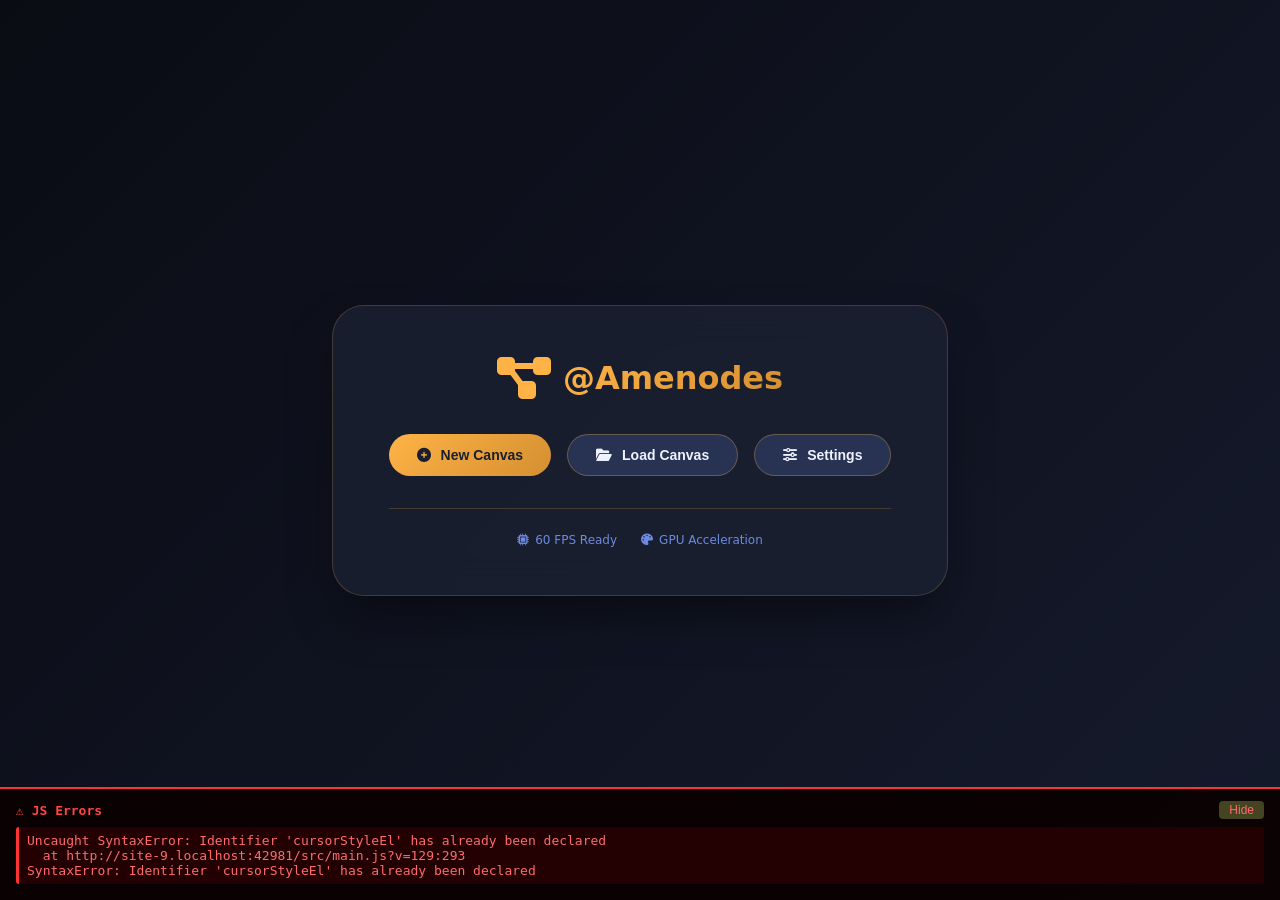
==== commit 45fc4fd5: "feat: customizable connection cursor (style/size/effect) in Premium" ====
--- a/amenodes.html
+++ b/amenodes.html
@@ -258,7 +258,33 @@
           <div class="toggle-switch">
             <input type="checkbox" id="premiumOvershoot">
             <span class="toggle-slider"></span>
-            <span class="toggle-label"><span data-i18n="editor.overshootBounceDesc">Nodes overshoot with inertia when dragged and spring back</span></span>
+            <span class="toggle-label"><span data-i18n="editor.overshootBounceDesc">Nodes overshoot with inertia when dragged and spring back</span>          </div>
+        </div>
+        <div class="premium-section-label"><i class="fas fa-mouse-pointer"></i> Connection Cursor</div>
+        <div class="setting-group">
+          <label><span data-i18n="editor.cursorStyle">Cursor Style</span></label>
+          <select id="cursorStyle" style="background:#1e1f2c;color:#ddd;border:1px solid #333;border-radius:6px;padding:4px 8px;font-size:13px;width:100%;">
+            <option value="crosshair">Crosshair</option>
+            <option value="dot">Dot</option>
+            <option value="ring">Ring</option>
+            <option value="sniper">Sniper</option>
+          </select>
+          <span class="toggle-label"><span data-i18n="editor.cursorStyleDesc">Custom cursor while dragging a connection</span></span>
+        </div>
+        <div class="setting-group">
+          <label><span data-i18n="editor.cursorSize">Cursor Size</span></label>
+          <div style="display:flex;gap:8px;align-items:center;">
+            <input type="range" id="cursorSize" min="16" max="32" value="24" step="4" style="flex:1;">
+            <span id="cursorSizeLabel" style="min-width:28px;text-align:right;font-size:13px;color:var(--accent);">24</span>
+          </div>
+        </div>
+        <div class="setting-group">
+          <label><span data-i18n="editor.cursorEffect">Cursor Effect</span></label>
+          <select id="cursorEffect" style="background:#1e1f2c;color:#ddd;border:1px solid #333;border-radius:6px;padding:4px 8px;font-size:13px;width:100%;">
+            <option value="none" data-i18n="editor.cursorEffectNone">None</option>
+            <option value="glow" data-i18n="editor.cursorEffectGlow">Glow</option>
+          </select>
+        </div></span>
           </div>
         </div>
         <div class="setting-group">
--- a/styles/main.css
+++ b/styles/main.css
@@ -722,7 +722,7 @@
 /* Force crosshair cursor on everything while dragging a connection */
 body.is-drawing-edge,
 body.is-drawing-edge * {
-  cursor: crosshair !important;
+  cursor: var(--drag-cursor, crosshair) !important;
 }
 
 .node-dragging {
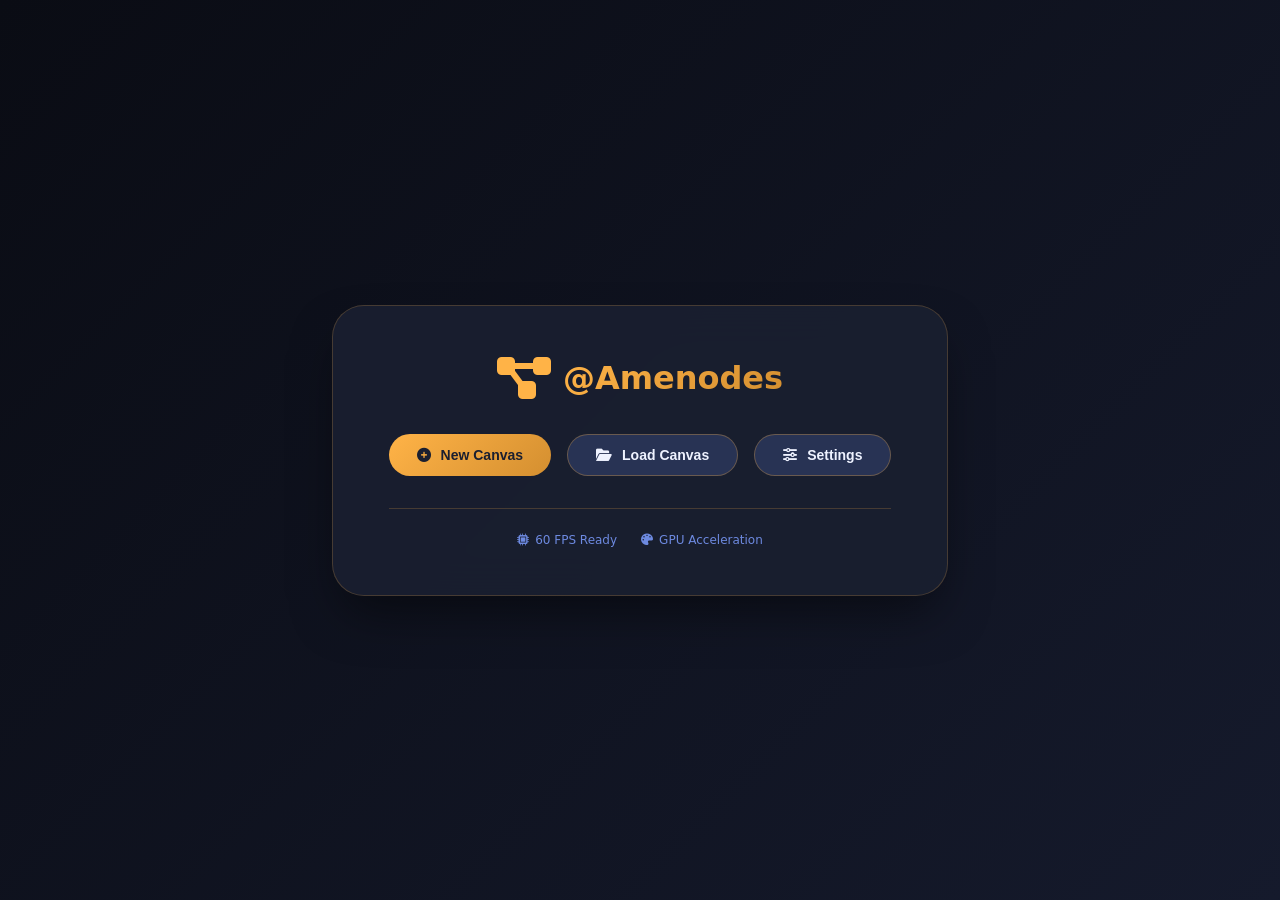
==== commit dc0611ad: "Revert "feat: customizable connection cursor (style/size/effect) in Premium" This reverts commit 6aa" ====
--- a/amenodes.html
+++ b/amenodes.html
@@ -258,33 +258,7 @@
           <div class="toggle-switch">
             <input type="checkbox" id="premiumOvershoot">
             <span class="toggle-slider"></span>
-            <span class="toggle-label"><span data-i18n="editor.overshootBounceDesc">Nodes overshoot with inertia when dragged and spring back</span>          </div>
-        </div>
-        <div class="premium-section-label"><i class="fas fa-mouse-pointer"></i> Connection Cursor</div>
-        <div class="setting-group">
-          <label><span data-i18n="editor.cursorStyle">Cursor Style</span></label>
-          <select id="cursorStyle" style="background:#1e1f2c;color:#ddd;border:1px solid #333;border-radius:6px;padding:4px 8px;font-size:13px;width:100%;">
-            <option value="crosshair">Crosshair</option>
-            <option value="dot">Dot</option>
-            <option value="ring">Ring</option>
-            <option value="sniper">Sniper</option>
-          </select>
-          <span class="toggle-label"><span data-i18n="editor.cursorStyleDesc">Custom cursor while dragging a connection</span></span>
-        </div>
-        <div class="setting-group">
-          <label><span data-i18n="editor.cursorSize">Cursor Size</span></label>
-          <div style="display:flex;gap:8px;align-items:center;">
-            <input type="range" id="cursorSize" min="16" max="32" value="24" step="4" style="flex:1;">
-            <span id="cursorSizeLabel" style="min-width:28px;text-align:right;font-size:13px;color:var(--accent);">24</span>
-          </div>
-        </div>
-        <div class="setting-group">
-          <label><span data-i18n="editor.cursorEffect">Cursor Effect</span></label>
-          <select id="cursorEffect" style="background:#1e1f2c;color:#ddd;border:1px solid #333;border-radius:6px;padding:4px 8px;font-size:13px;width:100%;">
-            <option value="none" data-i18n="editor.cursorEffectNone">None</option>
-            <option value="glow" data-i18n="editor.cursorEffectGlow">Glow</option>
-          </select>
-        </div></span>
+            <span class="toggle-label"><span data-i18n="editor.overshootBounceDesc">Nodes overshoot with inertia when dragged and spring back</span></span>
           </div>
         </div>
         <div class="setting-group">
--- a/styles/main.css
+++ b/styles/main.css
@@ -722,7 +722,7 @@
 /* Force crosshair cursor on everything while dragging a connection */
 body.is-drawing-edge,
 body.is-drawing-edge * {
-  cursor: var(--drag-cursor, crosshair) !important;
+  cursor: crosshair !important;
 }
 
 .node-dragging {
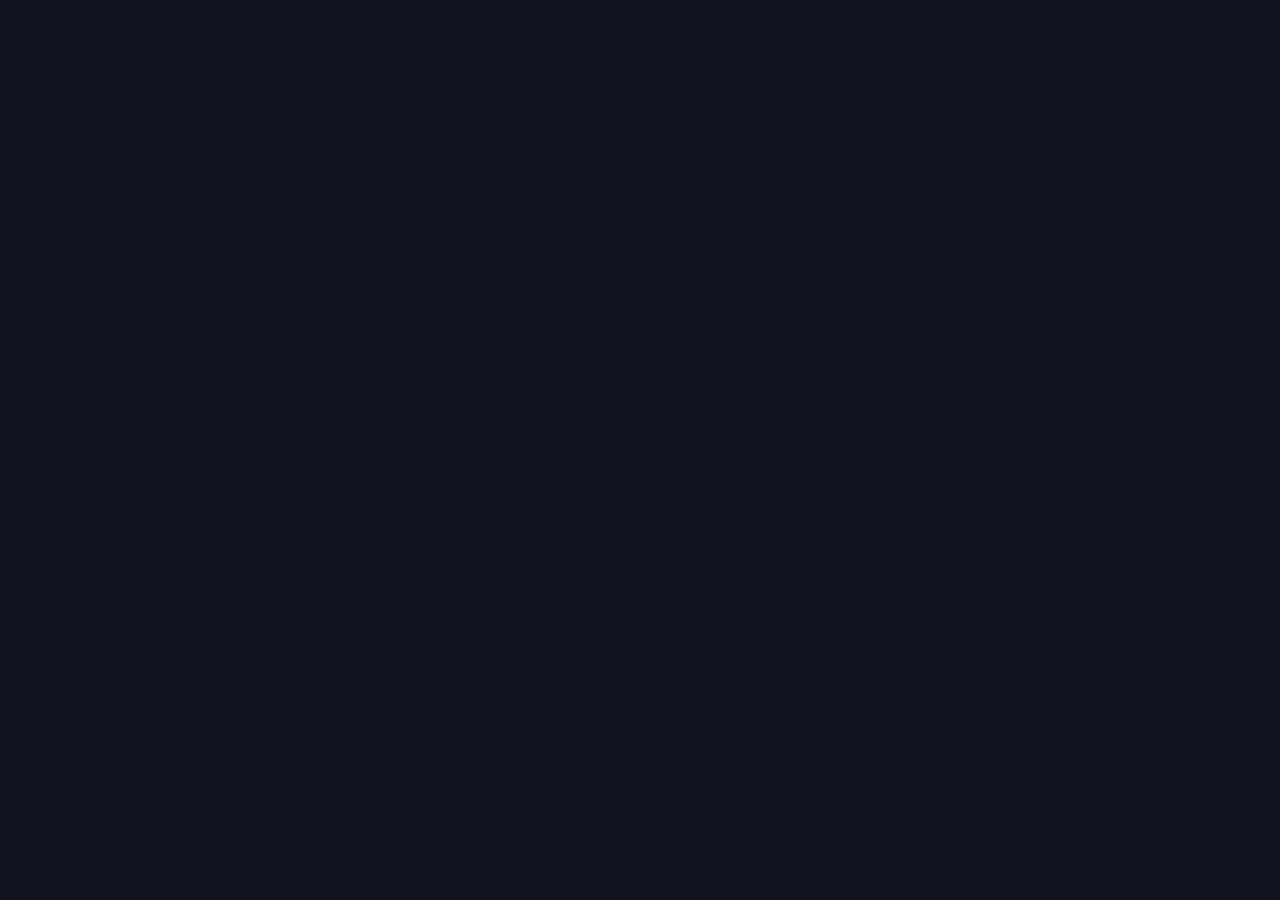
==== commit 52241586: "Remove splash screen, add template loading + initial canvas settings" ====
--- a/amenodes.html
+++ b/amenodes.html
@@ -22,8 +22,8 @@
 <title data-i18n="editor.title">@Amenodes</title>
 <link rel="icon" type="image/svg+xml" href="data:image/svg+xml,%3Csvg xmlns='http://www.w3.org/2000/svg' viewBox='0 0 100 100'%3E%3Ccircle cx='50' cy='50' r='45' fill='%231a2742'/%3E%3Cpath d='M50 25 Q40 20 35 30 Q30 40 40 45 Q35 55 45 60 Q55 65 60 50 Q65 35 55 30 Q50 25 50 25Z' fill='%233a5ba0'/%3E%3Cpath d='M50 35 Q45 32 42 40 Q39 48 48 50 Q52 52 55 45 Q58 38 52 35 Q50 35 50 35Z' fill='%236d8ae0'/%3E%3C/svg%3E">
 <link rel="stylesheet" href="https://cdnjs.cloudflare.com/ajax/libs/font-awesome/6.0.0-beta3/css/all.min.css">
-<link rel="stylesheet" href="styles/main.css?v=129">
-    <link rel="stylesheet" href="styles/mobile.css?v=129">
+<link rel="stylesheet" href="styles/main.css?v=130">
+    <link rel="stylesheet" href="styles/mobile.css?v=130">
 <script>
 (function(){var c;function init(){if(c)return;c=document.createElement('div');
 c.id='errConsole';c.style.cssText='position:fixed;bottom:0;left:0;right:0;background:rgba(10,0,0,0.92);color:#ff6b6b;font-family:monospace;font-size:13px;z-index:99999;padding:12px 16px;max-height:40vh;overflow-y:auto;border-top:2px solid #ff3333;display:none';
@@ -60,24 +60,7 @@
 })();
 </script>
 
-<div id="splashOverlay" class="splash-overlay">
-  <div class="splash-card">
-    <div class="splash-logo">
-      <i class="fas fa-project-diagram"></i>
-      <span>@Amenodes</span>
-    </div>
-    <div class="splash-title"></div>
-    <div class="splash-actions">
-      <button id="newCanvasBtn" class="splash-btn primary"><i class="fas fa-plus-circle"></i> <span data-i18n="editor.newCanvas">New Canvas</span></button>
-      <button id="loadCanvasBtn" class="splash-btn secondary"><i class="fas fa-folder-open"></i> <span data-i18n="editor.loadCanvas">Load Canvas</span></button>
-      <button id="splashSettingsBtn" class="splash-btn secondary"><i class="fas fa-sliders-h"></i> <span data-i18n="editor.settings">Settings</span></button>
-    </div>
-    <div class="splash-footer">
-      <span><i class="fas fa-microchip"></i> 60 FPS Ready</span>
-      <span><i class="fas fa-palette"></i> GPU Acceleration</span>
-    </div>
-  </div>
-</div>
+
 
 <div id="appContainer" class="app-container hidden">
   <div class="top-bar">
@@ -251,50 +234,125 @@
         </div>
       </div>
 
-      <div class="settings-tab-content premium-tab-content" data-tab="premium">
-        <div class="premium-section-label"><i class="fas fa-running"></i> Animation</div>
-        <div class="setting-group">
-          <label><i class="fas fa-crown" style="color:var(--accent);font-size:12px;"></i> <span data-i18n="editor.overshootBounce">Overshoot Bounce</span></label>
-          <div class="toggle-switch">
-            <input type="checkbox" id="premiumOvershoot">
-            <span class="toggle-slider"></span>
-            <span class="toggle-label"><span data-i18n="editor.overshootBounceDesc">Nodes overshoot with inertia when dragged and spring back</span></span>
-          </div>
-        </div>
-        <div class="setting-group">
-          <label><i class="fas fa-crown" style="color:var(--accent);font-size:12px;"></i> <span data-i18n="editor.particleTrail">Particle Trail</span></label>
-          <div class="toggle-switch">
-            <input type="checkbox" id="premiumParticleTrail">
-            <span class="toggle-slider"></span>
-            <span class="toggle-label"><span data-i18n="editor.particleTrailDesc">Glowing particles trail behind nodes when dragged</span></span>
-          </div>
-        </div>
-        <div class="premium-section-label"><i class="fas fa-palette"></i> Visual</div>
-        <div class="setting-group">
-          <label><i class="fas fa-crown" style="color:var(--accent);font-size:12px;"></i> <span data-i18n="editor.purpleAccent">Purple Accent</span></label>
-          <div class="toggle-switch">
-            <input type="checkbox" id="premiumPurple">
-            <span class="toggle-slider"></span>
-            <span class="toggle-label"><span data-i18n="editor.purpleAccentDesc">Replace orange accents with purple gradient (crown, buttons, highlights)</span></span>
-          </div>
-        </div>
-        <div class="setting-group">
-          <label><i class="fas fa-crown" style="color:var(--accent);font-size:12px;"></i> <span data-i18n="editor.edgeWave">Edge Wave</span></label>
-          <div class="toggle-switch">
-            <input type="checkbox" id="premiumEdgeWave">
-            <span class="toggle-slider"></span>
-            <span class="toggle-label"><span data-i18n="editor.edgeWaveDesc">Running wave animation on edge hover</span></span>
-          </div>
-        </div>
-        <div class="premium-section-label"><i class="fas fa-hand-pointer"></i> Interaction</div>
-        <div class="setting-group">
-          <label><i class="fas fa-crown" style="color:var(--accent);font-size:12px;"></i> <span data-i18n="editor.magneticNodes">Magnetic Nodes</span></label>
-          <div class="toggle-switch">
-            <input type="checkbox" id="premiumMagneticNodes">
-            <span class="toggle-slider"></span>
-            <span class="toggle-label"><span data-i18n="editor.magneticNodesDesc">Nodes attract connections when dragged nearby</span></span>
-          </div>
-        </div>
+            <div class="settings-tab-content premium-tab-content" data-tab="premium">
+              <div class="sett-section">
+                <div class="sett-section-header">
+                  <div class="sett-section-icon"><i class="fas fa-running"></i></div>
+                  <span>Animation</span>
+                  <span class="sett-section-count">2</span>
+                </div>
+                <div class="sett-cards">
+                  <div class="sett-card">
+                    <div class="sett-card-preview"><div class="sett-pv-inertia"><div class="sett-box"></div></div></div>
+                    <div class="sett-card-info">
+                      <div class="sett-card-name" data-i18n="editor.overshootBounce">Инерция узлов</div>
+                      <div class="sett-card-desc" data-i18n="editor.overshootBounceDesc">Узел пролетает по инерции и пружинит обратно</div>
+                    </div>
+                    <div class="sett-card-ctrl"><div class="sett-toggle" id="settToggle_overshoot"><input type="checkbox" id="premiumOvershoot" class="sett-cb" hidden></div></div>
+                  </div>
+                  <div class="sett-card">
+                    <div class="sett-card-preview"><div class="sett-pv-particles"><div class="sett-dot"></div><div class="sett-dot"></div><div class="sett-dot"></div></div></div>
+                    <div class="sett-card-info">
+                      <div class="sett-card-name">Шлейф частиц <span class="sett-tag" data-i18n="editor.premium">premium</span></div>
+                      <div class="sett-card-desc" data-i18n="editor.particleTrailDesc">Светящиеся частицы тянутся за узлом при перетаскивании</div>
+                    </div>
+                    <div class="sett-card-ctrl"><div class="sett-toggle" id="settToggle_particle"><input type="checkbox" id="premiumParticleTrail" class="sett-cb" hidden></div></div>
+                  </div>
+                </div>
+              </div>
+              <div class="sett-section">
+                <div class="sett-section-header">
+                  <div class="sett-section-icon"><i class="fas fa-palette"></i></div>
+                  <span data-i18n="editor.visualLabel">Visual</span>
+                  <span class="sett-section-count">2</span>
+                </div>
+                <div class="sett-cards">
+                  <div class="sett-card">
+                    <div class="sett-card-preview"><i class="fas fa-palette sett-pv-purple"></i></div>
+                    <div class="sett-card-info">
+                      <div class="sett-card-name" data-i18n="editor.purpleAccent">Фиолетовая тема <span class="sett-tag">premium</span></div>
+                      <div class="sett-card-desc" data-i18n="editor.purpleAccentDesc">Заменить оранжевые тона на сиреневый градиент</div>
+                    </div>
+                    <div class="sett-card-ctrl"><div class="sett-toggle" id="settToggle_purple"><input type="checkbox" id="premiumPurple" class="sett-cb" hidden></div></div>
+                  </div>
+                  <div class="sett-card">
+                    <div class="sett-card-preview"><div class="sett-pv-wave"><div class="sett-w"></div><div class="sett-w"></div><div class="sett-w"></div></div></div>
+                    <div class="sett-card-info">
+                      <div class="sett-card-name" data-i18n="editor.edgeWave">Волна на рёбрах <span class="sett-tag">premium</span></div>
+                      <div class="sett-card-desc" data-i18n="editor.edgeWaveDesc">Бегущая волна при наведении на связь</div>
+                    </div>
+                    <div class="sett-card-ctrl"><div class="sett-toggle" id="settToggle_edgeWave"><input type="checkbox" id="premiumEdgeWave" class="sett-cb" hidden></div></div>
+                  </div>
+                </div>
+              </div>
+              <div class="sett-section">
+                <div class="sett-section-header">
+                  <div class="sett-section-icon"><i class="fas fa-hand-pointer"></i></div>
+                  <span data-i18n="editor.interactionLabel">Interaction</span>
+                  <span class="sett-section-count">1</span>
+                </div>
+                <div class="sett-cards">
+                  <div class="sett-card">
+                    <div class="sett-card-preview"><div class="sett-pv-magnet"><i class="fas fa-magnet"></i></div></div>
+                    <div class="sett-card-info">
+                      <div class="sett-card-name" data-i18n="editor.magneticNodes">Магнитные узлы <span class="sett-tag">premium</span></div>
+                      <div class="sett-card-desc" data-i18n="editor.magneticNodesDesc">Узлы притягивают соединение при перетаскивании рядом</div>
+                    </div>
+                    <div class="sett-card-ctrl"><div class="sett-toggle" id="settToggle_magnetic"><input type="checkbox" id="premiumMagneticNodes" class="sett-cb" hidden></div></div>
+                  </div>
+                </div>
+              </div>
+              <div class="sett-section">
+                <div class="sett-section-header">
+                  <div class="sett-section-icon"><i class="fas fa-mouse-pointer"></i></div>
+                  <span data-i18n="editor.cursorSection">Connection Cursor</span>
+                  <span class="sett-section-count">3</span>
+                </div>
+                <div class="sett-cards">
+                  <div class="sett-card">
+                    <div class="sett-card-preview"><div class="sett-pv-cursor"><div class="sett-ring" id="settCursorPreview"></div></div></div>
+                    <div class="sett-card-info">
+                      <div class="sett-card-name" data-i18n="editor.cursorStyle">Стиль курсора</div>
+                      <div class="sett-card-desc" data-i18n="editor.cursorStyleDesc">Форма курсора при перетаскивании связи</div>
+                    </div>
+                    <div class="sett-card-ctrl">
+                      <select class="sett-select" id="cursorStyle">
+                        <option value="crosshair">Crosshair</option>
+                        <option value="dot">Dot</option>
+                        <option value="ring" selected>Ring</option>
+                        <option value="sniper">Sniper</option>
+                      </select>
+                    </div>
+                  </div>
+                  <div class="sett-card">
+                    <div class="sett-card-preview"><i class="fas fa-expand" id="settSizeIcon" style="color:var(--accent);font-size:16px;"></i></div>
+                    <div class="sett-card-info">
+                      <div class="sett-card-name" data-i18n="editor.cursorSize">Размер курсора</div>
+                      <div class="sett-card-desc" data-i18n="editor.cursorSizeDesc">Диаметр курсора в пикселях</div>
+                    </div>
+                    <div class="sett-card-ctrl">
+                      <div class="sett-range-wrap">
+                        <input type="range" class="sett-range" id="cursorSize" min="16" max="32" value="24" step="4">
+                        <span class="sett-range-val" id="cursorSizeLabel">24</span>
+                      </div>
+                    </div>
+                  </div>
+                  <div class="sett-card">
+                    <div class="sett-card-preview"><i class="fas fa-circle" id="settEffectIcon" style="color:var(--accent);font-size:18px;"></i></div>
+                    <div class="sett-card-info">
+                      <div class="sett-card-name" data-i18n="editor.cursorEffect">Эффект курсора</div>
+                      <div class="sett-card-desc" data-i18n="editor.cursorEffectDesc">Свечение вокруг кастомного курсора</div>
+                    </div>
+                    <div class="sett-card-ctrl">
+                      <select class="sett-select" id="cursorEffect">
+                        <option value="none" data-i18n="editor.cursorEffectNone">Нет</option>
+                        <option value="glow" data-i18n="editor.cursorEffectGlow">Свечение</option>
+                      </select>
+                    </div>
+                  </div>
+                </div>
+              </div>
+            </div>
     </div>
     <div class="modal-footer">
       <button class="modal-btn secondary" id="cancelSettings"><span data-i18n="editor.cancel">Cancel</span></button>
@@ -309,11 +367,11 @@
 <script type="importmap">
 {
   "imports": {
-    "./src/main.js": "./src/main.js?v=129"
+    "./src/main.js": "./src/main.js?v=130"
   }
 }
 </script>
-<script type="module" src="./src/main.js?v=129"></script>
+<script type="module" src="./src/main.js?v=130"></script>
 
 <script>
 const API_BASE = 'https://amenoke.ru/amenodes/api';
@@ -332,10 +390,14 @@
         if (localStorage.getItem('premium_purple_accent') === 'true') {
             document.body.classList.add('premium-purple');document.body.classList.add('premium-hover');document.body.classList.add('premium-hover');
         }
+        if (localStorage.getItem('premium_edge_wave') === 'true') {
+            document.body.classList.add('premium-edge-wave');
+        }
     } else {
         localStorage.removeItem('amenodes_premium');
         document.body.classList.remove('premium');
         document.body.classList.remove('premium-purple');document.body.classList.remove('premium-hover');
+        document.body.classList.remove('premium-edge-wave');
     }
 }
 
--- a/styles/main.css
+++ b/styles/main.css
@@ -163,126 +163,6 @@
 
 /* SPLASH SCREEN */
 
-.splash-overlay {
-  position: fixed;
-  top: 0;
-  left: 0;
-  width: 100%;
-  height: 100%;
-  background: linear-gradient(135deg, #0a0c14 0%, #151a2c 100%);
-  display: flex;
-  align-items: center;
-  justify-content: center;
-  z-index: 10000;
-  backdrop-filter: blur(2px);
-  transition: opacity 0.3s ease;
-}
-
-.splash-card {
-  background: rgba(26, 31, 48, 0.95);
-  backdrop-filter: blur(20px);
-  border-radius: 32px;
-  padding: 48px 56px;
-  text-align: center;
-  box-shadow: 0 25px 50px -12px rgba(0, 0, 0, 0.5);
-  border: 1px solid rgba(var(--accent-rgb), 0.2);
-  animation: splashFadeIn 0.5s ease;
-}
-
-@keyframes splashFadeIn {
-  from { opacity: 0; transform: scale(0.95); }
-  to { opacity: 1; transform: scale(1); }
-}
-
-.splash-logo {
-  display: flex;
-  align-items: center;
-  justify-content: center;
-  gap: 12px;
-  font-size: 32px;
-  font-weight: 700;
-  margin-bottom: 16px;
-}
-
-.splash-logo i {
-  font-size: 48px;
-  color: var(--accent);
-}
-
-.splash-logo span {
-  background: linear-gradient(135deg, var(--accent), var(--accent-dark));
-  -webkit-background-clip: text;
-  background-clip: text;
-  color: transparent;
-}
-
-.splash-title {
-  font-size: 14px;
-  color: #aab4d4;
-  margin-bottom: 32px;
-  letter-spacing: 2px;
-}
-
-.splash-actions {
-  display: flex;
-  gap: 16px;
-  justify-content: center;
-  margin-bottom: 32px;
-  flex-wrap: wrap;
-}
-
-.splash-btn {
-  padding: 12px 28px;
-  border-radius: 40px;
-  font-weight: 600;
-  font-size: 14px;
-  cursor: pointer;
-  transition: all 0.2s;
-  border: none;
-  display: inline-flex;
-  align-items: center;
-  gap: 10px;
-}
-
-.splash-btn.primary {
-  background: linear-gradient(135deg, var(--accent), var(--accent-dark));
-  color: #1a1f30;
-}
-
-.splash-btn.primary:hover {
-  transform: translateY(-2px);
-  box-shadow: 0 10px 20px -8px rgba(var(--accent-rgb), 0.4);
-}
-
-.splash-btn.secondary {
-  background: rgba(45, 58, 94, 0.8);
-  color: #eef2ff;
-  border: 1px solid rgba(var(--accent-rgb), 0.3);
-}
-
-.splash-btn.secondary:hover {
-  background: #3f4e7a;
-  transform: translateY(-2px);
-}
-
-.splash-footer {
-  display: flex;
-  gap: 24px;
-  justify-content: center;
-  font-size: 12px;
-  color: #6d8ae0;
-  border-top: 1px solid rgba(var(--accent-rgb), 0.2);
-  padding-top: 24px;
-}
-
-.splash-footer span {
-  display: flex;
-  align-items: center;
-  gap: 6px;
-}
-
-/* APP CONTAINER */
-
 .app-container {
   display: flex;
   flex-direction: column;
@@ -717,12 +597,6 @@
 /* Source node during edge drawing — never dim */
 .edge-drawing {
   opacity: 1 !important;
-}
-
-/* Force crosshair cursor on everything while dragging a connection */
-body.is-drawing-edge,
-body.is-drawing-edge * {
-  cursor: crosshair !important;
 }
 
 .node-dragging {
